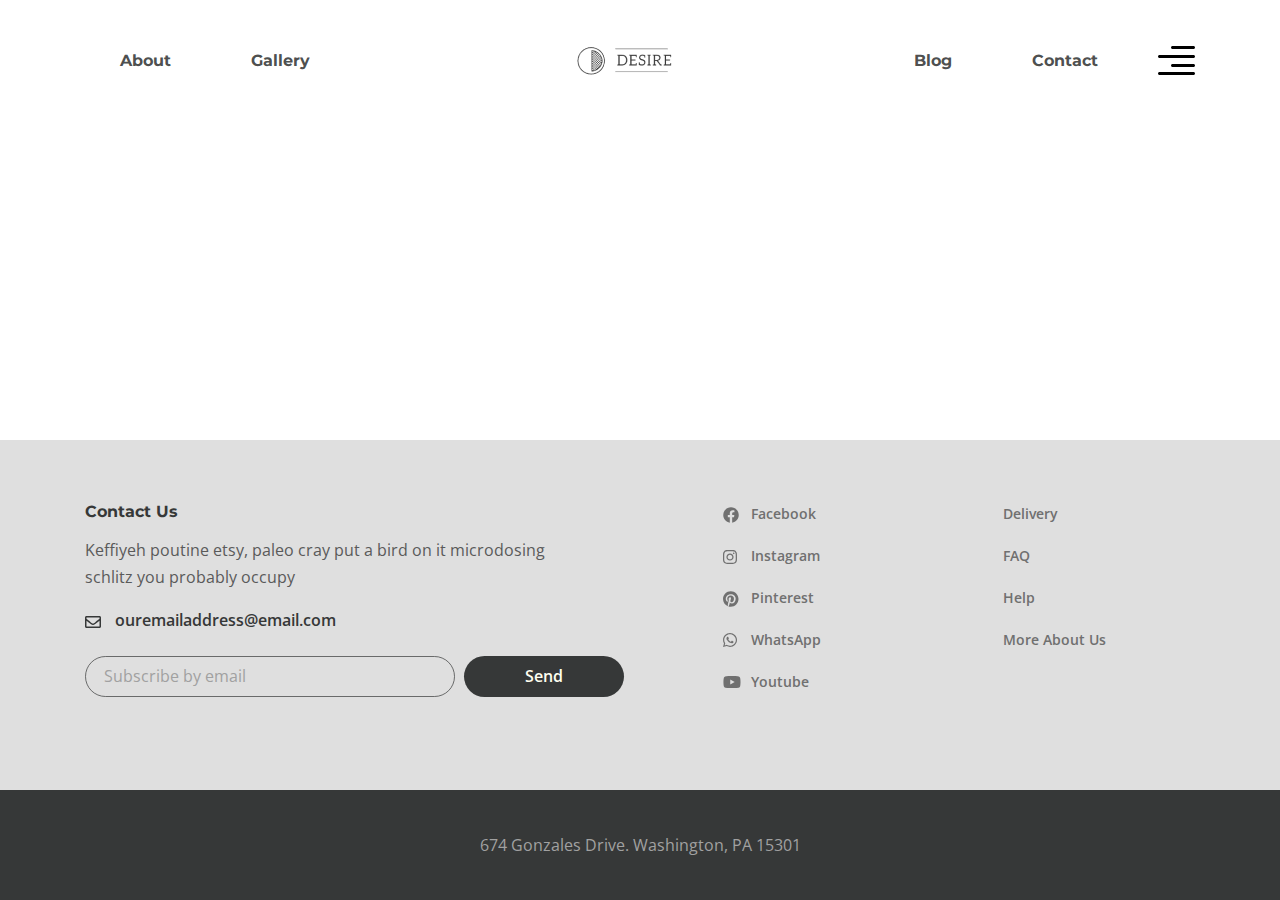
==== app/index.html @ 50b5a03a "add project, create header&footer" ====
<!DOCTYPE html>
<html lang="en">

<head>
  <meta charset="UTF-8">
  <meta name="viewport" content="width=device-width, initial-scale=1.0">
  <title>Document</title>
  <link rel="preconnect" href="https://fonts.gstatic.com">
  <link href="https://fonts.googleapis.com/css2?family=Montserrat:wght@700&family=Open+Sans:wght@400;600&display=swap" rel="stylesheet">
  <link rel="stylesheet" href="css/style.min.css">
</head>
<body>

  
  <div class="wrapper">
    <header class="header">
      <div class="container">
        <div class="header__inner">
          <nav class="menu">
            <ul class="menu__list">
              <li class="menu__list-item">
                <a class="menu__list-link" href="#">About</a>
              </li>
              <li class="menu__list-item">
                <a class="menu__list-link" href="#">Gallery</a>
              </li>
            </ul>
          </nav>
          <a class="logo" href="#">
            <img src="images/logo.png" alt="logo">
          </a>
          <nav class="menu">
            <ul class="menu__list">
              <li class="menu__list-item">
                <a class="menu__list-link" href="#">Blog</a>
              </li>
              <li class="menu__list-item">
                <a class="menu__list-link" href="#">Contact</a>
              </li>
            </ul>
          </nav>
          <button class="header__btn">
            <img src="images/icon_menu.svg" alt="icon-menu">
          </button>
        </div>
      </div>
    </header>
    <main class="main"></main>
    <footer class="footer">
        <div class="footer__content">
          <div class="container">
            <div class="footer__inner">
              <div class="footer__info">
                <h6 class="footer__info-title">Contact Us</h6>
                <p class="footer__info-text">Keffiyeh poutine etsy, paleo cray put a bird on it microdosing schlitz you probably occupy</p>
                <a href="" class="footer__info-email" href="mailto:ouremailaddress@email.com">ouremailaddress@email.com</a>
                <form action="" class="footer__form">
                  <input class="footer__form-input" type="email" placeholder="Subscribe by email">
                  <button class="footer__form-btn" type="submit">Send</button>
                </form>
              </div>
              <ul class="footer__social">
                <li class="footer__social-item">
                  <a class="footer__social-link footer__social-link--facebook" href="#">Facebook</a>
                </li>
                <li class="footer__social-item">
                  <a class="footer__social-link footer__social-link--instagram" href="#">Instagram</a>
                </li>
                <li class="footer__social-item">
                  <a class="footer__social-link footer__social-link--pinterest" href="#">Pinterest</a>
                </li>
                <li class="footer__social-item">
                  <a class="footer__social-link footer__social-link--whatsapp" href="#">WhatsApp</a>
                </li>
                <li class="footer__social-item">
                  <a class="footer__social-link footer__social-link--youtube" href="#">Youtube</a>
                </li>
              </ul>
              <nav class="footer__menu">
                <ul class="footer__menu-list">
                  <li class="footer__menu-item">
                    <a class="footer__menu-link" href="">Delivery</a>
                  </li>
                  <li class="footer__menu-item">
                    <a class="footer__menu-link" href="">FAQ</a>
                  </li>
                  <li class="footer__menu-item">
                    <a class="footer__menu-link" href="">Help</a>
                  </li>
                  <li class="footer__menu-item">
                    <a class="footer__menu-link" href="">More About Us</a>
                  </li>
                </ul>
              </nav>
            </div>
          </div>
        </div>
        <div class="footer__copyright">
          <div class="container">
            <p>674 Gonzales Drive.   Washington, PA 15301</p>
          </div>
        </div>
    </footer>
  </div>



  <script src="js/main.min.js"></script>
</body>

</html>
---- app/css/style.min.css ----
html{-webkit-box-sizing:border-box;box-sizing:border-box}*,*::after,*::before{-webkit-box-sizing:inherit;box-sizing:inherit}ul[class],ol[class]{padding:0}body,h1,h2,h3,h4,h5,h6,p,ul,ol,li,figure,figcaption,blockquote,dl,dd{margin:0;font-size:inherit}ul[class]{list-style:none}img{max-width:100%;display:block}input,button,textarea,select{font:inherit}a{text-decoration:none}.menu__list-link,.footer__info-title{font-family:'Montserrat', sans-serif;font-weight:700}html,body{height:100%}body{font-weight:400;line-height:27px;font-size:16px;font-family:'Open Sans', sans-serif;color:#5A5A5A}.wrapper{display:-webkit-box;display:-ms-flexbox;display:flex;-webkit-box-orient:vertical;-webkit-box-direction:normal;-ms-flex-direction:column;flex-direction:column;min-height:100%}.main{-webkit-box-flex:1;-ms-flex:1 0 auto;flex:1 0 auto}.footer{-webkit-box-flex:0;-ms-flex:0 0 auto;flex:0 0 auto}.container{max-width:1140px;margin:0 auto;padding:0 15px}.header__inner{display:-webkit-box;display:-ms-flexbox;display:flex;-webkit-box-pack:justify;-ms-flex-pack:justify;justify-content:space-between;-webkit-box-align:center;-ms-flex-align:center;align-items:center;height:120px}.header__btn{background-color:transparent;border:none;padding:0;cursor:pointer}.menu{padding-right:15px}.menu__list{display:-webkit-box;display:-ms-flexbox;display:flex}.menu__list-item{padding-left:35px;padding-right:45px}.menu__list-link{color:rgba(54,56,56,0.9033)}.logo{margin:0 auto}.footer__content{background:#DFDFDF;padding:60px 0 80px}.footer__inner{display:-webkit-box;display:-ms-flexbox;display:flex;-webkit-box-pack:justify;-ms-flex-pack:justify;justify-content:space-between}.footer__info-title{color:#363838;margin-bottom:14px;line-height:23px}.footer__info{width:539px}.footer__info-text{max-width:476px;padding-bottom:16px}.footer__info-email{display:inline-block;font-weight:600;font-style:14px;color:#363838;margin-bottom:22px;padding-left:30px;position:relative}.footer__info-email::before{content:'';background-image:url(../images/envelope.svg);position:absolute;left:0;top:9px;width:16px;height:12px}.footer__form{display:-webkit-box;display:-ms-flexbox;display:flex}.footer__form-input{padding:6px 10px 6px 18px;border-radius:21px;background-color:transparent;border:1px solid rgba(54,56,56,0.7);width:100%}.footer__form-input::-webkit-input-placeholder{font-family:'Open Sans', sans-serif;font-size:16px;font-weight:400;text-align:left;color:#a1a1a1}.footer__form-input::-moz-placeholder{font-family:'Open Sans', sans-serif;font-size:16px;font-weight:400;text-align:left;color:#a1a1a1}.footer__form-input:-ms-input-placeholder{font-family:'Open Sans', sans-serif;font-size:16px;font-weight:400;text-align:left;color:#a1a1a1}.footer__form-input::-ms-input-placeholder{font-family:'Open Sans', sans-serif;font-size:16px;font-weight:400;text-align:left;color:#a1a1a1}.footer__form-input::placeholder{font-family:'Open Sans', sans-serif;font-size:16px;font-weight:400;text-align:left;color:#a1a1a1}.footer__form-btn{border-radius:21px;background-color:#363838;border:none;color:#FFFFF0;min-width:160px;padding:6px 12px;font-weight:600;margin-left:9px;cursor:pointer}.footer__social{width:125px;margin-left:99px;margin-right:auto}.footer__social-link{padding-left:28px;position:relative}.footer__social-link::before{content:'';position:absolute;left:0;top:3px;width:16px;height:16px}.footer__social-link--facebook::before{background-image:url(../images/facebook.svg)}.footer__social-link--instagram::before{background-image:url(../images/instagram.svg);width:14px;height:14px;top:4px}.footer__social-link--pinterest::before{background-image:url(../images/pinterest.svg)}.footer__social-link--whatsapp::before{background-image:url(../images/whatsapp.svg);width:14px;height:14px}.footer__social-link--youtube::before{background-image:url(../images/youtube.svg);width:18px;height:12px;top:4px}.footer__social-item,.footer__menu-item{margin-bottom:15px;font-weight:600;font-size:14px;color:#707070}.footer__social-link,.footer__menu-link{color:#707070}.footer__menu{margin-right:67px;width:125px}.footer__copyright{background:#363838;color:#A1A1A1;text-align:center;padding:42px 0 41px}
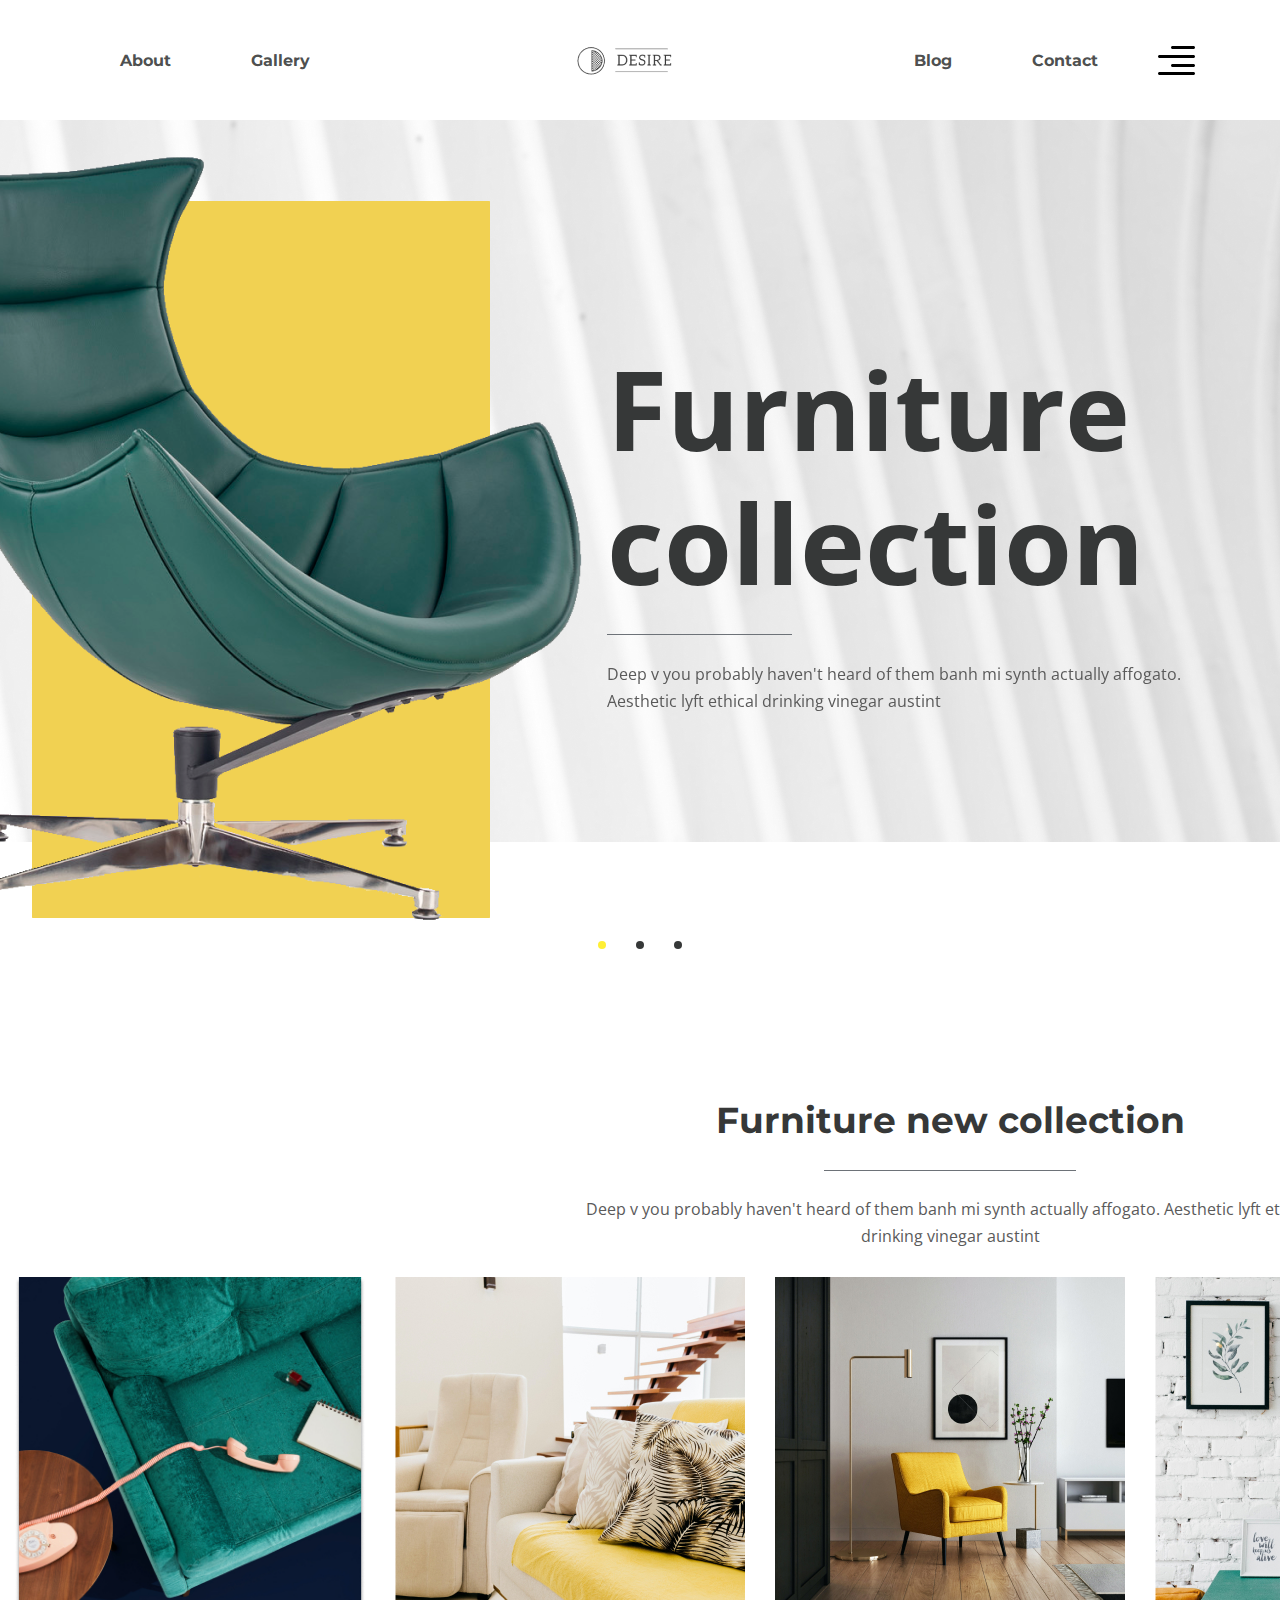
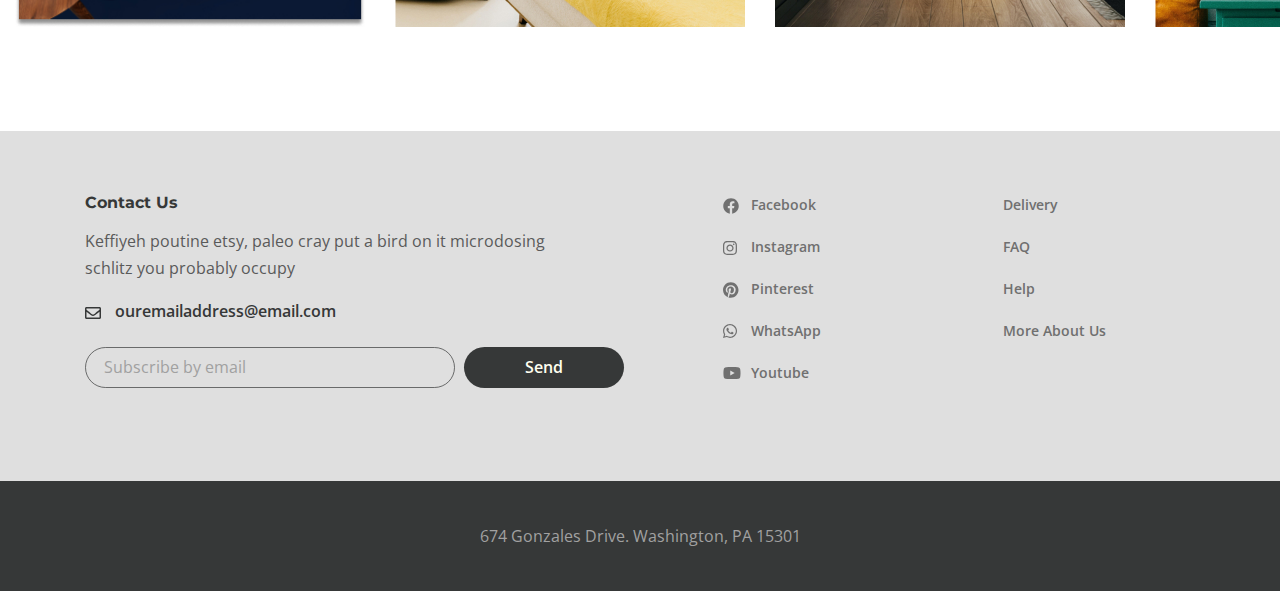
==== commit cc40fcb1: "section new-collection $ block collection done" ====
--- a/app/index.html
+++ b/app/index.html
@@ -1,79 +1,240 @@
 <!DOCTYPE html>
 <html lang="en">
-
-<head>
-  <meta charset="UTF-8">
-  <meta name="viewport" content="width=device-width, initial-scale=1.0">
-  <title>Document</title>
-  <link rel="preconnect" href="https://fonts.gstatic.com">
-  <link href="https://fonts.googleapis.com/css2?family=Montserrat:wght@700&family=Open+Sans:wght@400;600&display=swap" rel="stylesheet">
-  <link rel="stylesheet" href="css/style.min.css">
-</head>
-<body>
-
-  
-  <div class="wrapper">
-    <header class="header">
-      <div class="container">
-        <div class="header__inner">
-          <nav class="menu">
-            <ul class="menu__list">
-              <li class="menu__list-item">
-                <a class="menu__list-link" href="#">About</a>
-              </li>
-              <li class="menu__list-item">
-                <a class="menu__list-link" href="#">Gallery</a>
-              </li>
-            </ul>
-          </nav>
-          <a class="logo" href="#">
-            <img src="images/logo.png" alt="logo">
-          </a>
-          <nav class="menu">
-            <ul class="menu__list">
-              <li class="menu__list-item">
-                <a class="menu__list-link" href="#">Blog</a>
-              </li>
-              <li class="menu__list-item">
-                <a class="menu__list-link" href="#">Contact</a>
-              </li>
-            </ul>
-          </nav>
-          <button class="header__btn">
-            <img src="images/icon_menu.svg" alt="icon-menu">
-          </button>
-        </div>
-      </div>
-    </header>
-    <main class="main"></main>
-    <footer class="footer">
+  <head>
+    <meta charset="UTF-8" />
+    <meta name="viewport" content="width=device-width, initial-scale=1.0" />
+    <title>Document</title>
+    <link rel="preconnect" href="https://fonts.gstatic.com" />
+    <link
+      href="https://fonts.googleapis.com/css2?family=Montserrat:wght@700&family=Open+Sans:wght@400;600&display=swap"
+      rel="stylesheet"
+    />
+    <link rel="stylesheet" href="css/style.min.css" />
+  </head>
+  <body>
+    <div class="wrapper">
+      <header class="header">
+        <div class="container">
+          <div class="header__inner">
+            <nav class="menu">
+              <ul class="menu__list">
+                <li class="menu__list-item">
+                  <a class="menu__list-link" href="#">About</a>
+                </li>
+                <li class="menu__list-item">
+                  <a class="menu__list-link" href="#">Gallery</a>
+                </li>
+              </ul>
+            </nav>
+            <a class="logo" href="#">
+              <img src="images/logo.png" alt="logo" />
+            </a>
+            <nav class="menu">
+              <ul class="menu__list">
+                <li class="menu__list-item">
+                  <a class="menu__list-link" href="#">Blog</a>
+                </li>
+                <li class="menu__list-item">
+                  <a class="menu__list-link" href="#">Contact</a>
+                </li>
+              </ul>
+            </nav>
+            <button class="header__btn">
+              <img src="images/icon_menu.svg" alt="icon-menu" />
+            </button>
+            <div class="rightside-menu rightside-menu--close">
+              <button class="rightside-menu__close">
+                <img src="images/close.svg" alt="close" />
+              </button>
+              <div class="rightside-menu__content">
+                <a class="rightside-menu__logo" href="#">
+                  <img src="images/logo-big.png" alt="logo" />
+                </a>
+                <h4 class="rightside-menu__title">Furniture for life</h4>
+                <p class="rightside-menu__text">
+                  Sustainable hot chicken skateboard, dreamcatcher meggings
+                  actually squid. Slow-carb everyday carry +1 art party
+                  microdosing, put a bird on it brooklyn
+                </p>
+                <img
+                  class="rightside-menu__img"
+                  src="images/content/rightside-img.jpg"
+                  alt="rightside-img"
+                />
+              </div>
+            </div>
+          </div>
+        </div>
+      </header>
+
+      <main class="main">
+        <div class="top">
+          <div class="top__inner">
+            <div class="top__slider">
+              <div class="top__slider-item">
+                <img
+                  class="top__slider-img"
+                  src="images/content/slider-img.png"
+                  alt="slider-img"
+                />
+
+                <div class="top__slider-info">
+                  <h2 class="top__slider-title">Furniture collection</h2>
+                  <p class="top__slider-descr">
+                    Deep v you probably haven't heard of them banh mi synth
+                    actually affogato. Aesthetic lyft ethical drinking vinegar
+                    austint
+                  </p>
+                </div>
+              </div>
+              <div class="top__slider-item">
+                <img
+                  class="top__slider-img"
+                  src="images/content/slider-img.png"
+                  alt="slider-img"
+                />
+                <div class="top__slider-info">
+                  <h2 class="top__slider-title">Furniture collection</h2>
+                  <p class="top__slider-descr">
+                    Deep v you probably haven't heard of them banh mi synth
+                    actually affogato. Aesthetic lyft ethical drinking vinegar
+                    austint
+                  </p>
+                </div>
+              </div>
+
+              <div class="top__slider-item">
+                <img
+                  class="top__slider-img"
+                  src="images/content/slider-img.png"
+                  alt="slider-img"
+                />
+                <div class="top__slider-info">
+                  <h2 class="top__slider-title">Furniture collection</h2>
+                  <p class="top__slider-descr">
+                    Deep v you probably haven't heard of them banh mi synth
+                    actually affogato. Aesthetic lyft ethical drinking vinegar
+                    austint
+                  </p>
+                </div>
+              </div>
+            </div>
+          </div>
+        </div>
+        <section class="new-collection">
+          <div class="container-fluid">
+            <h3 class="new-collection__title">
+              Furniture new collection
+            </h3>
+            <p class="new-collection__descr">
+              Deep v you probably haven't heard of them banh mi synth actually affogato. Aesthetic lyft ethical drinking vinegar austint
+            </p>
+            <div class="collection">
+              <a class="collection__item" href="#">
+                <img class="collection__img" src="images/collection/collection-img1.jpg" alt="collection-img">
+                <div class="collection__info">
+                  <h6 class="collection__info-title">Truffaut literally trust</h6>
+                  <p class="collection__info-descr">Living room furntiture | Chair</p>
+                </div>
+              </a>
+
+              <a class="collection__item" href="#">
+                <img class="collection__img" src="images/collection/collection-img2.jpg" alt="collection-img">
+                <div class="collection__info">
+                  <h6 class="collection__info-title">Truffaut literally trust</h6>
+                  <p class="collection__info-descr">Living room furntiture | Chair</p>
+                </div>
+              </a>
+
+              <a class="collection__item" href="#">
+                <img class="collection__img" src="images/collection/collection-img3.jpg" alt="collection-img">
+                <div class="collection__info">
+                  <h6 class="collection__info-title">Truffaut literally trust</h6>
+                  <p class="collection__info-descr">Living room furntiture | Chair</p>
+                </div>
+              </a>
+
+              <a class="collection__item" href="#">
+                <img class="collection__img" src="images/collection/collection-img4.jpg" alt="collection-img">
+                <div class="collection__info">
+                  <h6 class="collection__info-title">Truffaut literally trust</h6>
+                  <p class="collection__info-descr">Living room furntiture | Chair</p>
+                </div>
+              </a>
+
+              <a class="collection__item" href="#">
+                <img class="collection__img" src="images/collection/collection-img5.jpg" alt="collection-img">
+                <div class="collection__info">
+                  <h6 class="collection__info-title">Truffaut literally trust</h6>
+                  <p class="collection__info-descr">Living room furntiture | Chair</p>
+                </div>
+              </a>
+            </div>
+          </div>
+        </section>
+
+      </main>
+
+      <footer class="footer">
         <div class="footer__content">
           <div class="container">
             <div class="footer__inner">
               <div class="footer__info">
                 <h6 class="footer__info-title">Contact Us</h6>
-                <p class="footer__info-text">Keffiyeh poutine etsy, paleo cray put a bird on it microdosing schlitz you probably occupy</p>
-                <a href="" class="footer__info-email" href="mailto:ouremailaddress@email.com">ouremailaddress@email.com</a>
+                <p class="footer__info-text">
+                  Keffiyeh poutine etsy, paleo cray put a bird on it microdosing
+                  schlitz you probably occupy
+                </p>
+                <a
+                  href=""
+                  class="footer__info-email"
+                  href="mailto:ouremailaddress@email.com"
+                  >ouremailaddress@email.com</a
+                >
                 <form action="" class="footer__form">
-                  <input class="footer__form-input" type="email" placeholder="Subscribe by email">
+                  <input
+                    class="footer__form-input"
+                    type="email"
+                    placeholder="Subscribe by email"
+                  />
                   <button class="footer__form-btn" type="submit">Send</button>
                 </form>
               </div>
               <ul class="footer__social">
                 <li class="footer__social-item">
-                  <a class="footer__social-link footer__social-link--facebook" href="#">Facebook</a>
-                </li>
-                <li class="footer__social-item">
-                  <a class="footer__social-link footer__social-link--instagram" href="#">Instagram</a>
-                </li>
-                <li class="footer__social-item">
-                  <a class="footer__social-link footer__social-link--pinterest" href="#">Pinterest</a>
-                </li>
-                <li class="footer__social-item">
-                  <a class="footer__social-link footer__social-link--whatsapp" href="#">WhatsApp</a>
-                </li>
-                <li class="footer__social-item">
-                  <a class="footer__social-link footer__social-link--youtube" href="#">Youtube</a>
+                  <a
+                    class="footer__social-link footer__social-link--facebook"
+                    href="#"
+                    >Facebook</a
+                  >
+                </li>
+                <li class="footer__social-item">
+                  <a
+                    class="footer__social-link footer__social-link--instagram"
+                    href="#"
+                    >Instagram</a
+                  >
+                </li>
+                <li class="footer__social-item">
+                  <a
+                    class="footer__social-link footer__social-link--pinterest"
+                    href="#"
+                    >Pinterest</a
+                  >
+                </li>
+                <li class="footer__social-item">
+                  <a
+                    class="footer__social-link footer__social-link--whatsapp"
+                    href="#"
+                    >WhatsApp</a
+                  >
+                </li>
+                <li class="footer__social-item">
+                  <a
+                    class="footer__social-link footer__social-link--youtube"
+                    href="#"
+                    >Youtube</a
+                  >
                 </li>
               </ul>
               <nav class="footer__menu">
@@ -97,15 +258,12 @@
         </div>
         <div class="footer__copyright">
           <div class="container">
-            <p>674 Gonzales Drive.   Washington, PA 15301</p>
-          </div>
-        </div>
-    </footer>
-  </div>
-
-
-
-  <script src="js/main.min.js"></script>
-</body>
-
-</html>+            <p>674 Gonzales Drive. Washington, PA 15301</p>
+          </div>
+        </div>
+      </footer>
+    </div>
+
+    <script src="js/main.min.js"></script>
+  </body>
+</html>
--- a/app/css/style.min.css
+++ b/app/css/style.min.css
@@ -1 +1 @@
-html{-webkit-box-sizing:border-box;box-sizing:border-box}*,*::after,*::before{-webkit-box-sizing:inherit;box-sizing:inherit}ul[class],ol[class]{padding:0}body,h1,h2,h3,h4,h5,h6,p,ul,ol,li,figure,figcaption,blockquote,dl,dd{margin:0;font-size:inherit}ul[class]{list-style:none}img{max-width:100%;display:block}input,button,textarea,select{font:inherit}a{text-decoration:none}.menu__list-link,.footer__info-title{font-family:'Montserrat', sans-serif;font-weight:700}html,body{height:100%}body{font-weight:400;line-height:27px;font-size:16px;font-family:'Open Sans', sans-serif;color:#5A5A5A}.wrapper{display:-webkit-box;display:-ms-flexbox;display:flex;-webkit-box-orient:vertical;-webkit-box-direction:normal;-ms-flex-direction:column;flex-direction:column;min-height:100%}.main{-webkit-box-flex:1;-ms-flex:1 0 auto;flex:1 0 auto}.footer{-webkit-box-flex:0;-ms-flex:0 0 auto;flex:0 0 auto}.container{max-width:1140px;margin:0 auto;padding:0 15px}.header__inner{display:-webkit-box;display:-ms-flexbox;display:flex;-webkit-box-pack:justify;-ms-flex-pack:justify;justify-content:space-between;-webkit-box-align:center;-ms-flex-align:center;align-items:center;height:120px}.header__btn{background-color:transparent;border:none;padding:0;cursor:pointer}.menu{padding-right:15px}.menu__list{display:-webkit-box;display:-ms-flexbox;display:flex}.menu__list-item{padding-left:35px;padding-right:45px}.menu__list-link{color:rgba(54,56,56,0.9033)}.logo{margin:0 auto}.footer__content{background:#DFDFDF;padding:60px 0 80px}.footer__inner{display:-webkit-box;display:-ms-flexbox;display:flex;-webkit-box-pack:justify;-ms-flex-pack:justify;justify-content:space-between}.footer__info-title{color:#363838;margin-bottom:14px;line-height:23px}.footer__info{width:539px}.footer__info-text{max-width:476px;padding-bottom:16px}.footer__info-email{display:inline-block;font-weight:600;font-style:14px;color:#363838;margin-bottom:22px;padding-left:30px;position:relative}.footer__info-email::before{content:'';background-image:url(../images/envelope.svg);position:absolute;left:0;top:9px;width:16px;height:12px}.footer__form{display:-webkit-box;display:-ms-flexbox;display:flex}.footer__form-input{padding:6px 10px 6px 18px;border-radius:21px;background-color:transparent;border:1px solid rgba(54,56,56,0.7);width:100%}.footer__form-input::-webkit-input-placeholder{font-family:'Open Sans', sans-serif;font-size:16px;font-weight:400;text-align:left;color:#a1a1a1}.footer__form-input::-moz-placeholder{font-family:'Open Sans', sans-serif;font-size:16px;font-weight:400;text-align:left;color:#a1a1a1}.footer__form-input:-ms-input-placeholder{font-family:'Open Sans', sans-serif;font-size:16px;font-weight:400;text-align:left;color:#a1a1a1}.footer__form-input::-ms-input-placeholder{font-family:'Open Sans', sans-serif;font-size:16px;font-weight:400;text-align:left;color:#a1a1a1}.footer__form-input::placeholder{font-family:'Open Sans', sans-serif;font-size:16px;font-weight:400;text-align:left;color:#a1a1a1}.footer__form-btn{border-radius:21px;background-color:#363838;border:none;color:#FFFFF0;min-width:160px;padding:6px 12px;font-weight:600;margin-left:9px;cursor:pointer}.footer__social{width:125px;margin-left:99px;margin-right:auto}.footer__social-link{padding-left:28px;position:relative}.footer__social-link::before{content:'';position:absolute;left:0;top:3px;width:16px;height:16px}.footer__social-link--facebook::before{background-image:url(../images/facebook.svg)}.footer__social-link--instagram::before{background-image:url(../images/instagram.svg);width:14px;height:14px;top:4px}.footer__social-link--pinterest::before{background-image:url(../images/pinterest.svg)}.footer__social-link--whatsapp::before{background-image:url(../images/whatsapp.svg);width:14px;height:14px}.footer__social-link--youtube::before{background-image:url(../images/youtube.svg);width:18px;height:12px;top:4px}.footer__social-item,.footer__menu-item{margin-bottom:15px;font-weight:600;font-size:14px;color:#707070}.footer__social-link,.footer__menu-link{color:#707070}.footer__menu{margin-right:67px;width:125px}.footer__copyright{background:#363838;color:#A1A1A1;text-align:center;padding:42px 0 41px}
+html{-webkit-box-sizing:border-box;box-sizing:border-box}*,*::after,*::before{-webkit-box-sizing:inherit;box-sizing:inherit}ul[class],ol[class]{padding:0}body,h1,h2,h3,h4,h5,h6,p,ul,ol,li,figure,figcaption,blockquote,dl,dd{margin:0;font-size:inherit}ul[class]{list-style:none}img{max-width:100%;display:block}input,button,textarea,select{font:inherit}a{text-decoration:none}.menu__list-link,.footer__info-title,.rightside-menu__title,.new-collection__title,.collection__info-title{font-family:'Montserrat', sans-serif;font-weight:700}html,body{height:100%}body{font-weight:400;line-height:27px;font-size:16px;font-family:'Open Sans', sans-serif;color:#5A5A5A;min-width:320px;overflow-x:hidden}.wrapper{display:-webkit-box;display:-ms-flexbox;display:flex;-webkit-box-orient:vertical;-webkit-box-direction:normal;-ms-flex-direction:column;flex-direction:column;min-height:100%;position:relative}.main{-webkit-box-flex:1;-ms-flex:1 0 auto;flex:1 0 auto}.footer{-webkit-box-flex:0;-ms-flex:0 0 auto;flex:0 0 auto}.container{max-width:1140px;margin:0 auto;padding:0 15px}.container-fluid{width:1900px;margin:0 auto;padding:0 15px}.slick-dots{display:-webkit-box;display:-ms-flexbox;display:flex;-webkit-box-pack:center;-ms-flex-pack:center;justify-content:center;-webkit-box-align:center;-ms-flex-align:center;align-items:center}.slick-dots button{background-color:#363838;border:none;width:8px;height:8px;padding:0;border-radius:50%;font-size:0}.slick-dots li{padding:0 15px}.slick-dots li.slick-active button{background-color:#FFEF35;outline:none}.header__inner{display:-webkit-box;display:-ms-flexbox;display:flex;-webkit-box-pack:justify;-ms-flex-pack:justify;justify-content:space-between;-webkit-box-align:center;-ms-flex-align:center;align-items:center;height:120px}.header__btn{background-color:transparent;border:none;padding:0;cursor:pointer}.menu{padding-right:15px}.menu__list{display:-webkit-box;display:-ms-flexbox;display:flex}.menu__list-item{padding-left:35px;padding-right:45px}.menu__list-link{color:rgba(54,56,56,0.9033)}.logo{margin:0 auto}.footer__content{background:#DFDFDF;padding:60px 0 80px}.footer__inner{display:-webkit-box;display:-ms-flexbox;display:flex;-webkit-box-pack:justify;-ms-flex-pack:justify;justify-content:space-between}.footer__info-title{color:#363838;margin-bottom:14px;line-height:23px}.footer__info{width:539px}.footer__info-text{max-width:476px;padding-bottom:16px}.footer__info-email{display:inline-block;font-weight:600;font-style:14px;color:#363838;margin-bottom:22px;padding-left:30px;position:relative}.footer__info-email::before{content:'';background-image:url(../images/envelope.svg);position:absolute;left:0;top:9px;width:16px;height:12px}.footer__form{display:-webkit-box;display:-ms-flexbox;display:flex}.footer__form-input{padding:6px 10px 6px 18px;border-radius:21px;background-color:transparent;border:1px solid rgba(54,56,56,0.7);width:100%}.footer__form-input::-webkit-input-placeholder{font-family:'Open Sans', sans-serif;font-size:16px;font-weight:400;text-align:left;color:#a1a1a1}.footer__form-input::-moz-placeholder{font-family:'Open Sans', sans-serif;font-size:16px;font-weight:400;text-align:left;color:#a1a1a1}.footer__form-input:-ms-input-placeholder{font-family:'Open Sans', sans-serif;font-size:16px;font-weight:400;text-align:left;color:#a1a1a1}.footer__form-input::-ms-input-placeholder{font-family:'Open Sans', sans-serif;font-size:16px;font-weight:400;text-align:left;color:#a1a1a1}.footer__form-input::placeholder{font-family:'Open Sans', sans-serif;font-size:16px;font-weight:400;text-align:left;color:#a1a1a1}.footer__form-btn{border-radius:21px;background-color:#363838;border:none;color:#FFFFF0;min-width:160px;padding:6px 12px;font-weight:600;margin-left:9px;cursor:pointer}.footer__social{width:125px;margin-left:99px;margin-right:auto}.footer__social-link{padding-left:28px;position:relative}.footer__social-link::before{content:'';position:absolute;left:0;top:3px;width:16px;height:16px}.footer__social-link--facebook::before{background-image:url(../images/facebook.svg)}.footer__social-link--instagram::before{background-image:url(../images/instagram.svg);width:14px;height:14px;top:4px}.footer__social-link--pinterest::before{background-image:url(../images/pinterest.svg)}.footer__social-link--whatsapp::before{background-image:url(../images/whatsapp.svg);width:14px;height:14px}.footer__social-link--youtube::before{background-image:url(../images/youtube.svg);width:18px;height:12px;top:4px}.footer__social-item,.footer__menu-item{margin-bottom:15px;font-weight:600;font-size:14px;color:#707070}.footer__social-link,.footer__menu-link{color:#707070}.footer__menu{margin-right:67px;width:125px}.footer__copyright{background:#363838;color:#A1A1A1;text-align:center;padding:42px 0 41px}.rightside-menu{position:absolute;right:0;top:0;bottom:0;max-width:694px;width:100%;background-color:#fff;padding-top:47px;-webkit-box-shadow:-2px 3px 17px 0px #000;box-shadow:-2px 3px 17px 0px #000;-webkit-transition:all .5s;-o-transition:all .5s;transition:all .5s;z-index:1}.rightside-menu.rightside-menu--close{-webkit-transform:translateX(500%);-ms-transform:translateX(500%);transform:translateX(500%)}.rightside-menu__close{background-color:transparent;border:none;padding:0;cursor:pointer;margin-left:41px;margin-bottom:30px}.rightside-menu__content{text-align:center;max-width:483px;margin:0 auto}.rightside-menu__logo{display:inline-block;margin-bottom:40px}.rightside-menu__title{color:#363838;font-size:36px;line-height:57px;position:relative;margin-bottom:17px;padding-bottom:17px}.rightside-menu__title::after{content:'';position:absolute;bottom:0;left:0;right:0;max-width:252px;margin:0 auto;height:1px;background-color:#6D7278}.rightside-menu__text{margin-bottom:75px}.rightside-menu__img{max-width:483px}.top__inner{padding-bottom:87px;position:relative}.top__inner::after{content:'';position:absolute;top:0;background:url(../images/slider-bg.jpg) center center/cover no-repeat;z-index:-1;width:100%;height:722px}.top__slider-item{display:-webkit-box !important;display:-ms-flexbox !important;display:flex !important;-webkit-box-pack:center;-ms-flex-pack:center;justify-content:center;-webkit-box-align:center;-ms-flex-align:center;align-items:center}.top__slider-img{margin-left:-12%;height:815px;max-width:703px;-o-object-fit:cover;object-fit:cover}.top__slider-info{max-width:635px;margin-left:19px}.top__slider-title{position:relative;font-weight:700;font-size:110px;line-height:134px;color:#363838;padding-bottom:26px;margin-bottom:26px}.top__slider-title::after{content:'';position:absolute;bottom:0;left:0;background:#6D7278;width:185px;height:1px}.top__slider-descr{max-width:586px}.slick-slider{position:relative;display:block;-webkit-box-sizing:border-box;box-sizing:border-box;-webkit-touch-callout:none;-webkit-user-select:none;-moz-user-select:none;-ms-user-select:none;user-select:none;-ms-touch-action:pan-y;touch-action:pan-y;-webkit-tap-highlight-color:transparent}.slick-list{position:relative;overflow:hidden;display:block;margin:0;padding:0}.slick-list:focus{outline:none}.slick-list.dragging{cursor:pointer;cursor:hand}.slick-slider .slick-track,.slick-slider .slick-list{-webkit-transform:translate3d(0, 0, 0);-ms-transform:translate3d(0, 0, 0);transform:translate3d(0, 0, 0)}.slick-track{position:relative;left:0;top:0;display:block;margin-left:auto;margin-right:auto}.slick-track:before,.slick-track:after{content:"";display:table}.slick-track:after{clear:both}.slick-loading .slick-track{visibility:hidden}.slick-slide{float:left;height:100%;min-height:1px;display:none}[dir="rtl"] .slick-slide{float:right}.slick-slide img{display:block}.slick-slide.slick-loading img{display:none}.slick-slide.dragging img{pointer-events:none}.slick-initialized .slick-slide{display:block}.slick-loading .slick-slide{visibility:hidden}.slick-vertical .slick-slide{display:block;height:auto;border:1px solid transparent}.slick-arrow.slick-hidden{display:none}.new-collection{padding:46px 0 104px 0;text-align:center}.new-collection__title{color:#363838;font-size:36px;line-height:51px;margin-bottom:25px;padding-bottom:25px;position:relative}.new-collection__title::after{content:'';position:absolute;bottom:0;left:0;right:0;margin:0 auto;height:1px;width:252px;background:#6D7278}.new-collection__descr{max-width:730px;margin:0 auto 27px}.collection{display:-ms-grid;display:grid;-ms-grid-columns:(1fr)[5];grid-template-columns:repeat(5, 1fr);grid-gap:30px}.collection__item{position:relative}.collection__item:hover .collection__info{opacity:1}.collection__img{min-height:350px;-o-object-fit:cover;object-fit:cover}.collection__info{position:absolute;top:0;left:0;right:0;bottom:0;background-color:rgba(255,255,255,0.6);padding:10px;display:-webkit-box;display:-ms-flexbox;display:flex;-webkit-box-orient:vertical;-webkit-box-direction:normal;-ms-flex-direction:column;flex-direction:column;-webkit-box-pack:center;-ms-flex-pack:center;justify-content:center;-webkit-box-align:center;-ms-flex-align:center;align-items:center;opacity:0;-webkit-transition:all .7s;-o-transition:all .7s;transition:all .7s}.collection__info-title{color:#363838;font-size:20px;line-height:24px;position:relative;margin-bottom:19px;padding-bottom:19px}.collection__info-title::after{content:'';position:absolute;max-width:200px;height:1px;background-color:#6D7278;left:0;right:0;bottom:0;margin:0 auto}.collection__info-descr{color:#707070;font-weight:600px;font-size:14px}
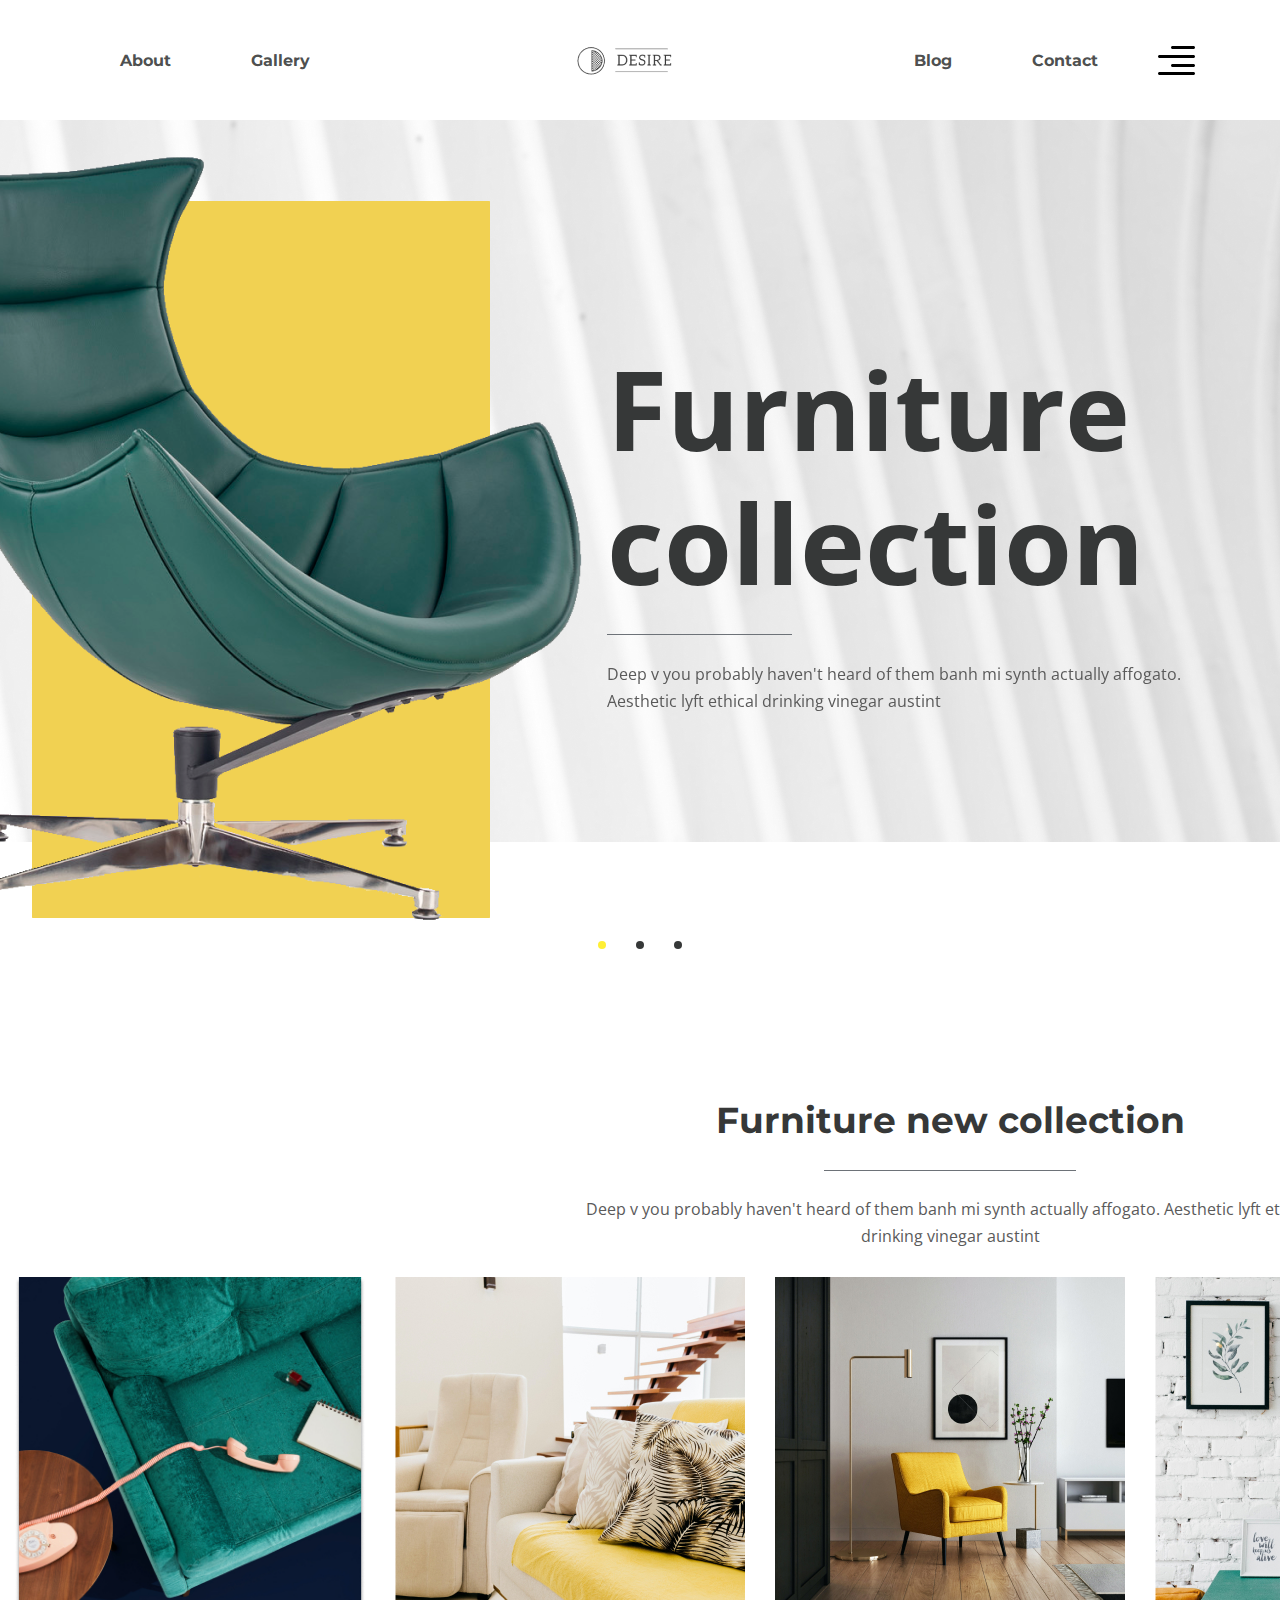
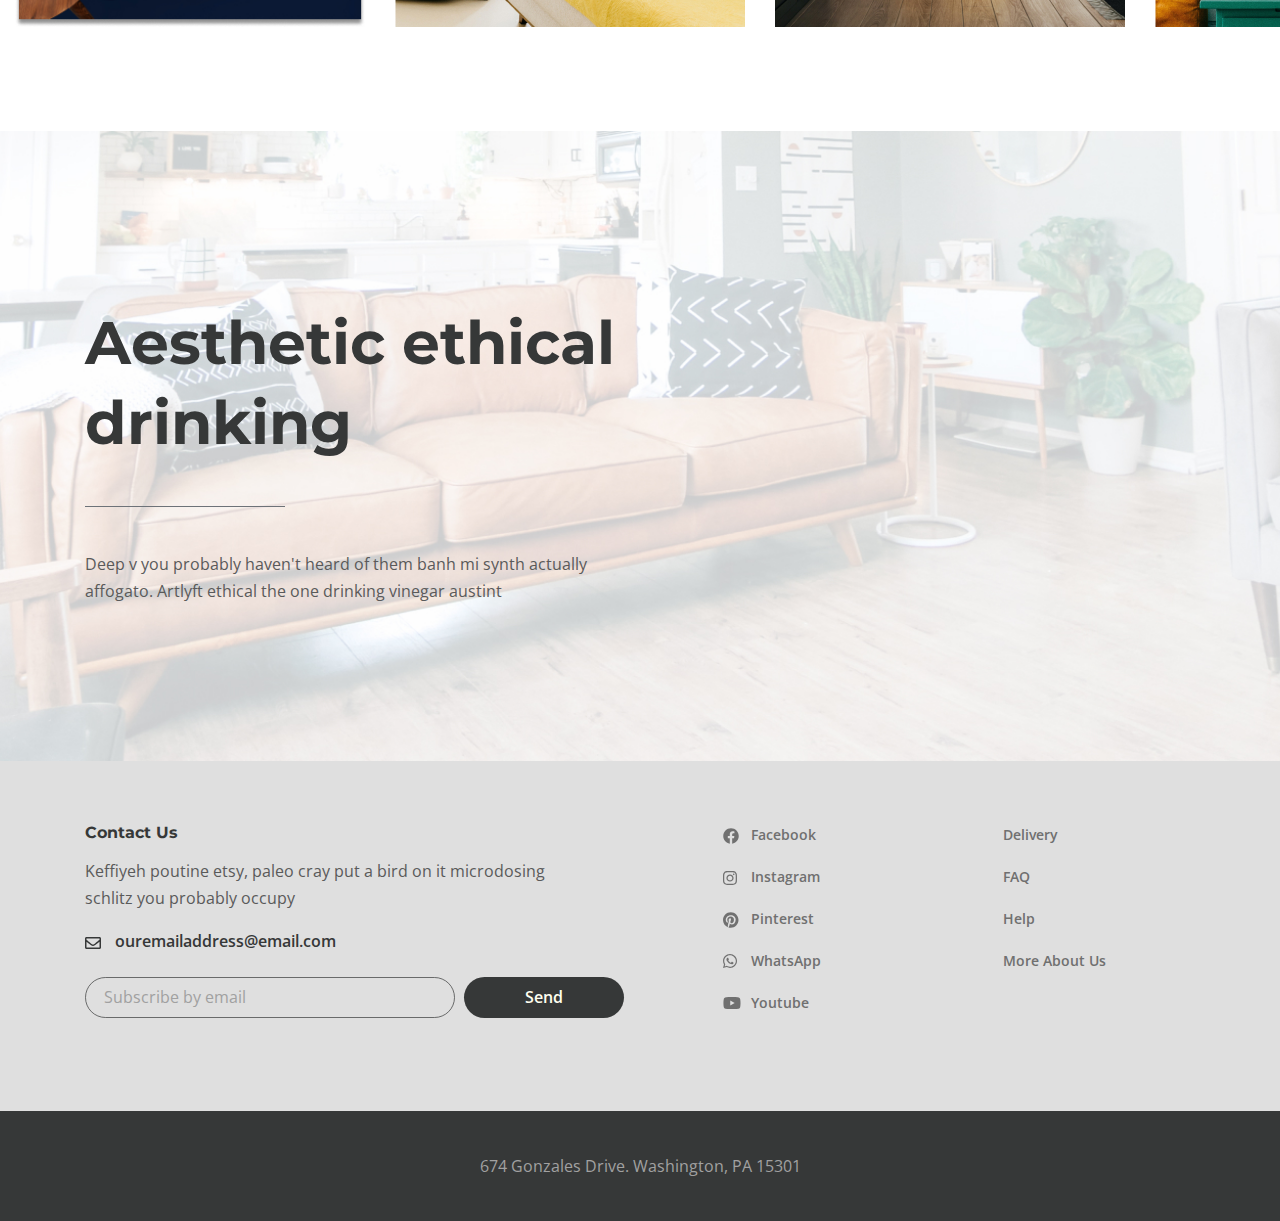
==== commit a61b2555: "section decor done" ====
--- a/app/index.html
+++ b/app/index.html
@@ -123,52 +123,95 @@
         </div>
         <section class="new-collection">
           <div class="container-fluid">
-            <h3 class="new-collection__title">
-              Furniture new collection
-            </h3>
+            <h3 class="new-collection__title">Furniture new collection</h3>
             <p class="new-collection__descr">
-              Deep v you probably haven't heard of them banh mi synth actually affogato. Aesthetic lyft ethical drinking vinegar austint
+              Deep v you probably haven't heard of them banh mi synth actually
+              affogato. Aesthetic lyft ethical drinking vinegar austint
             </p>
             <div class="collection">
               <a class="collection__item" href="#">
-                <img class="collection__img" src="images/collection/collection-img1.jpg" alt="collection-img">
-                <div class="collection__info">
-                  <h6 class="collection__info-title">Truffaut literally trust</h6>
-                  <p class="collection__info-descr">Living room furntiture | Chair</p>
-                </div>
-              </a>
-
-              <a class="collection__item" href="#">
-                <img class="collection__img" src="images/collection/collection-img2.jpg" alt="collection-img">
-                <div class="collection__info">
-                  <h6 class="collection__info-title">Truffaut literally trust</h6>
-                  <p class="collection__info-descr">Living room furntiture | Chair</p>
-                </div>
-              </a>
-
-              <a class="collection__item" href="#">
-                <img class="collection__img" src="images/collection/collection-img3.jpg" alt="collection-img">
-                <div class="collection__info">
-                  <h6 class="collection__info-title">Truffaut literally trust</h6>
-                  <p class="collection__info-descr">Living room furntiture | Chair</p>
-                </div>
-              </a>
-
-              <a class="collection__item" href="#">
-                <img class="collection__img" src="images/collection/collection-img4.jpg" alt="collection-img">
-                <div class="collection__info">
-                  <h6 class="collection__info-title">Truffaut literally trust</h6>
-                  <p class="collection__info-descr">Living room furntiture | Chair</p>
-                </div>
-              </a>
-
-              <a class="collection__item" href="#">
-                <img class="collection__img" src="images/collection/collection-img5.jpg" alt="collection-img">
-                <div class="collection__info">
-                  <h6 class="collection__info-title">Truffaut literally trust</h6>
-                  <p class="collection__info-descr">Living room furntiture | Chair</p>
-                </div>
-              </a>
+                <img
+                  class="collection__img"
+                  src="images/collection/collection-img1.jpg"
+                  alt="collection-img"
+                />
+                <div class="collection__info">
+                  <h6 class="collection__info-title">
+                    Truffaut literally trust
+                  </h6>
+                  <p class="collection__info-descr">
+                    Living room furntiture | Chair
+                  </p>
+                </div>
+              </a>
+              <a class="collection__item" href="#">
+                <img
+                  class="collection__img"
+                  src="images/collection/collection-img2.jpg"
+                  alt="collection-img"
+                />
+                <div class="collection__info">
+                  <h6 class="collection__info-title">
+                    Truffaut literally trust
+                  </h6>
+                  <p class="collection__info-descr">
+                    Living room furntiture | Chair
+                  </p>
+                </div>
+              </a>
+              <a class="collection__item" href="#">
+                <img
+                  class="collection__img"
+                  src="images/collection/collection-img3.jpg"
+                  alt="collection-img"
+                />
+                <div class="collection__info">
+                  <h6 class="collection__info-title">
+                    Truffaut literally trust
+                  </h6>
+                  <p class="collection__info-descr">
+                    Living room furntiture | Chair
+                  </p>
+                </div>
+              </a>
+              <a class="collection__item" href="#">
+                <img
+                  class="collection__img"
+                  src="images/collection/collection-img4.jpg"
+                  alt="collection-img"
+                />
+                <div class="collection__info">
+                  <h6 class="collection__info-title">
+                    Truffaut literally trust
+                  </h6>
+                  <p class="collection__info-descr">
+                    Living room furntiture | Chair
+                  </p>
+                </div>
+              </a>
+              <a class="collection__item" href="#">
+                <img
+                  class="collection__img"
+                  src="images/collection/collection-img5.jpg"
+                  alt="collection-img"
+                />
+                <div class="collection__info">
+                  <h6 class="collection__info-title">
+                    Truffaut literally trust
+                  </h6>
+                  <p class="collection__info-descr">
+                    Living room furntiture | Chair
+                  </p>
+                </div>
+              </a>
+            </div>
+          </div>
+        </section>
+        <section class="decor">
+          <div class="container">
+            <div class="decor__content">
+              <h2 class="decor__title">Aesthetic ethical drinking</h2>
+              <p class="decor__descr">Deep v you probably haven't heard of them banh mi synth actually affogato. Artlyft ethical the one drinking vinegar austint</p>
             </div>
           </div>
         </section>
--- a/app/css/style.min.css
+++ b/app/css/style.min.css
@@ -1 +1 @@
-html{-webkit-box-sizing:border-box;box-sizing:border-box}*,*::after,*::before{-webkit-box-sizing:inherit;box-sizing:inherit}ul[class],ol[class]{padding:0}body,h1,h2,h3,h4,h5,h6,p,ul,ol,li,figure,figcaption,blockquote,dl,dd{margin:0;font-size:inherit}ul[class]{list-style:none}img{max-width:100%;display:block}input,button,textarea,select{font:inherit}a{text-decoration:none}.menu__list-link,.footer__info-title,.rightside-menu__title,.new-collection__title,.collection__info-title{font-family:'Montserrat', sans-serif;font-weight:700}html,body{height:100%}body{font-weight:400;line-height:27px;font-size:16px;font-family:'Open Sans', sans-serif;color:#5A5A5A;min-width:320px;overflow-x:hidden}.wrapper{display:-webkit-box;display:-ms-flexbox;display:flex;-webkit-box-orient:vertical;-webkit-box-direction:normal;-ms-flex-direction:column;flex-direction:column;min-height:100%;position:relative}.main{-webkit-box-flex:1;-ms-flex:1 0 auto;flex:1 0 auto}.footer{-webkit-box-flex:0;-ms-flex:0 0 auto;flex:0 0 auto}.container{max-width:1140px;margin:0 auto;padding:0 15px}.container-fluid{width:1900px;margin:0 auto;padding:0 15px}.slick-dots{display:-webkit-box;display:-ms-flexbox;display:flex;-webkit-box-pack:center;-ms-flex-pack:center;justify-content:center;-webkit-box-align:center;-ms-flex-align:center;align-items:center}.slick-dots button{background-color:#363838;border:none;width:8px;height:8px;padding:0;border-radius:50%;font-size:0}.slick-dots li{padding:0 15px}.slick-dots li.slick-active button{background-color:#FFEF35;outline:none}.header__inner{display:-webkit-box;display:-ms-flexbox;display:flex;-webkit-box-pack:justify;-ms-flex-pack:justify;justify-content:space-between;-webkit-box-align:center;-ms-flex-align:center;align-items:center;height:120px}.header__btn{background-color:transparent;border:none;padding:0;cursor:pointer}.menu{padding-right:15px}.menu__list{display:-webkit-box;display:-ms-flexbox;display:flex}.menu__list-item{padding-left:35px;padding-right:45px}.menu__list-link{color:rgba(54,56,56,0.9033)}.logo{margin:0 auto}.footer__content{background:#DFDFDF;padding:60px 0 80px}.footer__inner{display:-webkit-box;display:-ms-flexbox;display:flex;-webkit-box-pack:justify;-ms-flex-pack:justify;justify-content:space-between}.footer__info-title{color:#363838;margin-bottom:14px;line-height:23px}.footer__info{width:539px}.footer__info-text{max-width:476px;padding-bottom:16px}.footer__info-email{display:inline-block;font-weight:600;font-style:14px;color:#363838;margin-bottom:22px;padding-left:30px;position:relative}.footer__info-email::before{content:'';background-image:url(../images/envelope.svg);position:absolute;left:0;top:9px;width:16px;height:12px}.footer__form{display:-webkit-box;display:-ms-flexbox;display:flex}.footer__form-input{padding:6px 10px 6px 18px;border-radius:21px;background-color:transparent;border:1px solid rgba(54,56,56,0.7);width:100%}.footer__form-input::-webkit-input-placeholder{font-family:'Open Sans', sans-serif;font-size:16px;font-weight:400;text-align:left;color:#a1a1a1}.footer__form-input::-moz-placeholder{font-family:'Open Sans', sans-serif;font-size:16px;font-weight:400;text-align:left;color:#a1a1a1}.footer__form-input:-ms-input-placeholder{font-family:'Open Sans', sans-serif;font-size:16px;font-weight:400;text-align:left;color:#a1a1a1}.footer__form-input::-ms-input-placeholder{font-family:'Open Sans', sans-serif;font-size:16px;font-weight:400;text-align:left;color:#a1a1a1}.footer__form-input::placeholder{font-family:'Open Sans', sans-serif;font-size:16px;font-weight:400;text-align:left;color:#a1a1a1}.footer__form-btn{border-radius:21px;background-color:#363838;border:none;color:#FFFFF0;min-width:160px;padding:6px 12px;font-weight:600;margin-left:9px;cursor:pointer}.footer__social{width:125px;margin-left:99px;margin-right:auto}.footer__social-link{padding-left:28px;position:relative}.footer__social-link::before{content:'';position:absolute;left:0;top:3px;width:16px;height:16px}.footer__social-link--facebook::before{background-image:url(../images/facebook.svg)}.footer__social-link--instagram::before{background-image:url(../images/instagram.svg);width:14px;height:14px;top:4px}.footer__social-link--pinterest::before{background-image:url(../images/pinterest.svg)}.footer__social-link--whatsapp::before{background-image:url(../images/whatsapp.svg);width:14px;height:14px}.footer__social-link--youtube::before{background-image:url(../images/youtube.svg);width:18px;height:12px;top:4px}.footer__social-item,.footer__menu-item{margin-bottom:15px;font-weight:600;font-size:14px;color:#707070}.footer__social-link,.footer__menu-link{color:#707070}.footer__menu{margin-right:67px;width:125px}.footer__copyright{background:#363838;color:#A1A1A1;text-align:center;padding:42px 0 41px}.rightside-menu{position:absolute;right:0;top:0;bottom:0;max-width:694px;width:100%;background-color:#fff;padding-top:47px;-webkit-box-shadow:-2px 3px 17px 0px #000;box-shadow:-2px 3px 17px 0px #000;-webkit-transition:all .5s;-o-transition:all .5s;transition:all .5s;z-index:1}.rightside-menu.rightside-menu--close{-webkit-transform:translateX(500%);-ms-transform:translateX(500%);transform:translateX(500%)}.rightside-menu__close{background-color:transparent;border:none;padding:0;cursor:pointer;margin-left:41px;margin-bottom:30px}.rightside-menu__content{text-align:center;max-width:483px;margin:0 auto}.rightside-menu__logo{display:inline-block;margin-bottom:40px}.rightside-menu__title{color:#363838;font-size:36px;line-height:57px;position:relative;margin-bottom:17px;padding-bottom:17px}.rightside-menu__title::after{content:'';position:absolute;bottom:0;left:0;right:0;max-width:252px;margin:0 auto;height:1px;background-color:#6D7278}.rightside-menu__text{margin-bottom:75px}.rightside-menu__img{max-width:483px}.top__inner{padding-bottom:87px;position:relative}.top__inner::after{content:'';position:absolute;top:0;background:url(../images/slider-bg.jpg) center center/cover no-repeat;z-index:-1;width:100%;height:722px}.top__slider-item{display:-webkit-box !important;display:-ms-flexbox !important;display:flex !important;-webkit-box-pack:center;-ms-flex-pack:center;justify-content:center;-webkit-box-align:center;-ms-flex-align:center;align-items:center}.top__slider-img{margin-left:-12%;height:815px;max-width:703px;-o-object-fit:cover;object-fit:cover}.top__slider-info{max-width:635px;margin-left:19px}.top__slider-title{position:relative;font-weight:700;font-size:110px;line-height:134px;color:#363838;padding-bottom:26px;margin-bottom:26px}.top__slider-title::after{content:'';position:absolute;bottom:0;left:0;background:#6D7278;width:185px;height:1px}.top__slider-descr{max-width:586px}.slick-slider{position:relative;display:block;-webkit-box-sizing:border-box;box-sizing:border-box;-webkit-touch-callout:none;-webkit-user-select:none;-moz-user-select:none;-ms-user-select:none;user-select:none;-ms-touch-action:pan-y;touch-action:pan-y;-webkit-tap-highlight-color:transparent}.slick-list{position:relative;overflow:hidden;display:block;margin:0;padding:0}.slick-list:focus{outline:none}.slick-list.dragging{cursor:pointer;cursor:hand}.slick-slider .slick-track,.slick-slider .slick-list{-webkit-transform:translate3d(0, 0, 0);-ms-transform:translate3d(0, 0, 0);transform:translate3d(0, 0, 0)}.slick-track{position:relative;left:0;top:0;display:block;margin-left:auto;margin-right:auto}.slick-track:before,.slick-track:after{content:"";display:table}.slick-track:after{clear:both}.slick-loading .slick-track{visibility:hidden}.slick-slide{float:left;height:100%;min-height:1px;display:none}[dir="rtl"] .slick-slide{float:right}.slick-slide img{display:block}.slick-slide.slick-loading img{display:none}.slick-slide.dragging img{pointer-events:none}.slick-initialized .slick-slide{display:block}.slick-loading .slick-slide{visibility:hidden}.slick-vertical .slick-slide{display:block;height:auto;border:1px solid transparent}.slick-arrow.slick-hidden{display:none}.new-collection{padding:46px 0 104px 0;text-align:center}.new-collection__title{color:#363838;font-size:36px;line-height:51px;margin-bottom:25px;padding-bottom:25px;position:relative}.new-collection__title::after{content:'';position:absolute;bottom:0;left:0;right:0;margin:0 auto;height:1px;width:252px;background:#6D7278}.new-collection__descr{max-width:730px;margin:0 auto 27px}.collection{display:-ms-grid;display:grid;-ms-grid-columns:(1fr)[5];grid-template-columns:repeat(5, 1fr);grid-gap:30px}.collection__item{position:relative}.collection__item:hover .collection__info{opacity:1}.collection__img{min-height:350px;-o-object-fit:cover;object-fit:cover}.collection__info{position:absolute;top:0;left:0;right:0;bottom:0;background-color:rgba(255,255,255,0.6);padding:10px;display:-webkit-box;display:-ms-flexbox;display:flex;-webkit-box-orient:vertical;-webkit-box-direction:normal;-ms-flex-direction:column;flex-direction:column;-webkit-box-pack:center;-ms-flex-pack:center;justify-content:center;-webkit-box-align:center;-ms-flex-align:center;align-items:center;opacity:0;-webkit-transition:all .7s;-o-transition:all .7s;transition:all .7s}.collection__info-title{color:#363838;font-size:20px;line-height:24px;position:relative;margin-bottom:19px;padding-bottom:19px}.collection__info-title::after{content:'';position:absolute;max-width:200px;height:1px;background-color:#6D7278;left:0;right:0;bottom:0;margin:0 auto}.collection__info-descr{color:#707070;font-weight:600px;font-size:14px}
+html{-webkit-box-sizing:border-box;box-sizing:border-box}*,*::after,*::before{-webkit-box-sizing:inherit;box-sizing:inherit}ul[class],ol[class]{padding:0}body,h1,h2,h3,h4,h5,h6,p,ul,ol,li,figure,figcaption,blockquote,dl,dd{margin:0;font-size:inherit}ul[class]{list-style:none}img{max-width:100%;display:block}input,button,textarea,select{font:inherit}a{text-decoration:none}.menu__list-link,.footer__info-title,.rightside-menu__title,.new-collection__title,.collection__info-title,.decor__title{font-family:'Montserrat', sans-serif;font-weight:700}html,body{height:100%}body{font-weight:400;line-height:27px;font-size:16px;font-family:'Open Sans', sans-serif;color:#5A5A5A;min-width:320px;overflow-x:hidden}.wrapper{display:-webkit-box;display:-ms-flexbox;display:flex;-webkit-box-orient:vertical;-webkit-box-direction:normal;-ms-flex-direction:column;flex-direction:column;min-height:100%;position:relative}.main{-webkit-box-flex:1;-ms-flex:1 0 auto;flex:1 0 auto}.footer{-webkit-box-flex:0;-ms-flex:0 0 auto;flex:0 0 auto}.container{max-width:1140px;margin:0 auto;padding:0 15px}.container-fluid{width:1900px;margin:0 auto;padding:0 15px}.slick-dots{display:-webkit-box;display:-ms-flexbox;display:flex;-webkit-box-pack:center;-ms-flex-pack:center;justify-content:center;-webkit-box-align:center;-ms-flex-align:center;align-items:center}.slick-dots button{background-color:#363838;border:none;width:8px;height:8px;padding:0;border-radius:50%;font-size:0}.slick-dots li{padding:0 15px}.slick-dots li.slick-active button{background-color:#FFEF35;outline:none}.header__inner{display:-webkit-box;display:-ms-flexbox;display:flex;-webkit-box-pack:justify;-ms-flex-pack:justify;justify-content:space-between;-webkit-box-align:center;-ms-flex-align:center;align-items:center;height:120px}.header__btn{background-color:transparent;border:none;padding:0;cursor:pointer}.menu{padding-right:15px}.menu__list{display:-webkit-box;display:-ms-flexbox;display:flex}.menu__list-item{padding-left:35px;padding-right:45px}.menu__list-link{color:rgba(54,56,56,0.9033)}.logo{margin:0 auto}.footer__content{background:#DFDFDF;padding:60px 0 80px}.footer__inner{display:-webkit-box;display:-ms-flexbox;display:flex;-webkit-box-pack:justify;-ms-flex-pack:justify;justify-content:space-between}.footer__info-title{color:#363838;margin-bottom:14px;line-height:23px}.footer__info{width:539px}.footer__info-text{max-width:476px;padding-bottom:16px}.footer__info-email{display:inline-block;font-weight:600;font-style:14px;color:#363838;margin-bottom:22px;padding-left:30px;position:relative}.footer__info-email::before{content:'';background-image:url(../images/envelope.svg);position:absolute;left:0;top:9px;width:16px;height:12px}.footer__form{display:-webkit-box;display:-ms-flexbox;display:flex}.footer__form-input{padding:6px 10px 6px 18px;border-radius:21px;background-color:transparent;border:1px solid rgba(54,56,56,0.7);width:100%}.footer__form-input::-webkit-input-placeholder{font-family:'Open Sans', sans-serif;font-size:16px;font-weight:400;text-align:left;color:#a1a1a1}.footer__form-input::-moz-placeholder{font-family:'Open Sans', sans-serif;font-size:16px;font-weight:400;text-align:left;color:#a1a1a1}.footer__form-input:-ms-input-placeholder{font-family:'Open Sans', sans-serif;font-size:16px;font-weight:400;text-align:left;color:#a1a1a1}.footer__form-input::-ms-input-placeholder{font-family:'Open Sans', sans-serif;font-size:16px;font-weight:400;text-align:left;color:#a1a1a1}.footer__form-input::placeholder{font-family:'Open Sans', sans-serif;font-size:16px;font-weight:400;text-align:left;color:#a1a1a1}.footer__form-btn{border-radius:21px;background-color:#363838;border:none;color:#FFFFF0;min-width:160px;padding:6px 12px;font-weight:600;margin-left:9px;cursor:pointer}.footer__social{width:125px;margin-left:99px;margin-right:auto}.footer__social-link{padding-left:28px;position:relative}.footer__social-link::before{content:'';position:absolute;left:0;top:3px;width:16px;height:16px}.footer__social-link--facebook::before{background-image:url(../images/facebook.svg)}.footer__social-link--instagram::before{background-image:url(../images/instagram.svg);width:14px;height:14px;top:4px}.footer__social-link--pinterest::before{background-image:url(../images/pinterest.svg)}.footer__social-link--whatsapp::before{background-image:url(../images/whatsapp.svg);width:14px;height:14px}.footer__social-link--youtube::before{background-image:url(../images/youtube.svg);width:18px;height:12px;top:4px}.footer__social-item,.footer__menu-item{margin-bottom:15px;font-weight:600;font-size:14px;color:#707070}.footer__social-link,.footer__menu-link{color:#707070}.footer__menu{margin-right:67px;width:125px}.footer__copyright{background:#363838;color:#A1A1A1;text-align:center;padding:42px 0 41px}.rightside-menu{position:absolute;right:0;top:0;bottom:0;max-width:694px;width:100%;background-color:#fff;padding-top:47px;-webkit-box-shadow:-2px 3px 17px 0px #000;box-shadow:-2px 3px 17px 0px #000;-webkit-transition:all .5s;-o-transition:all .5s;transition:all .5s;z-index:1}.rightside-menu.rightside-menu--close{-webkit-transform:translateX(500%);-ms-transform:translateX(500%);transform:translateX(500%)}.rightside-menu__close{background-color:transparent;border:none;padding:0;cursor:pointer;margin-left:41px;margin-bottom:30px}.rightside-menu__content{text-align:center;max-width:483px;margin:0 auto}.rightside-menu__logo{display:inline-block;margin-bottom:40px}.rightside-menu__title{color:#363838;font-size:36px;line-height:57px;position:relative;margin-bottom:17px;padding-bottom:17px}.rightside-menu__title::after{content:'';position:absolute;bottom:0;left:0;right:0;max-width:252px;margin:0 auto;height:1px;background-color:#6D7278}.rightside-menu__text{margin-bottom:75px}.rightside-menu__img{max-width:483px}.top__inner{padding-bottom:87px;position:relative}.top__inner::after{content:'';position:absolute;top:0;background:url(../images/slider-bg.jpg) center center/cover no-repeat;z-index:-1;width:100%;height:722px}.top__slider-item{display:-webkit-box !important;display:-ms-flexbox !important;display:flex !important;-webkit-box-pack:center;-ms-flex-pack:center;justify-content:center;-webkit-box-align:center;-ms-flex-align:center;align-items:center}.top__slider-img{margin-left:-12%;height:815px;max-width:703px;-o-object-fit:cover;object-fit:cover}.top__slider-info{max-width:635px;margin-left:19px}.top__slider-title{position:relative;font-weight:700;font-size:110px;line-height:134px;color:#363838;padding-bottom:26px;margin-bottom:26px}.top__slider-title::after{content:'';position:absolute;bottom:0;left:0;background:#6D7278;width:185px;height:1px}.top__slider-descr{max-width:586px}.slick-slider{position:relative;display:block;-webkit-box-sizing:border-box;box-sizing:border-box;-webkit-touch-callout:none;-webkit-user-select:none;-moz-user-select:none;-ms-user-select:none;user-select:none;-ms-touch-action:pan-y;touch-action:pan-y;-webkit-tap-highlight-color:transparent}.slick-list{position:relative;overflow:hidden;display:block;margin:0;padding:0}.slick-list:focus{outline:none}.slick-list.dragging{cursor:pointer;cursor:hand}.slick-slider .slick-track,.slick-slider .slick-list{-webkit-transform:translate3d(0, 0, 0);-ms-transform:translate3d(0, 0, 0);transform:translate3d(0, 0, 0)}.slick-track{position:relative;left:0;top:0;display:block;margin-left:auto;margin-right:auto}.slick-track:before,.slick-track:after{content:"";display:table}.slick-track:after{clear:both}.slick-loading .slick-track{visibility:hidden}.slick-slide{float:left;height:100%;min-height:1px;display:none}[dir="rtl"] .slick-slide{float:right}.slick-slide img{display:block}.slick-slide.slick-loading img{display:none}.slick-slide.dragging img{pointer-events:none}.slick-initialized .slick-slide{display:block}.slick-loading .slick-slide{visibility:hidden}.slick-vertical .slick-slide{display:block;height:auto;border:1px solid transparent}.slick-arrow.slick-hidden{display:none}.new-collection{padding:46px 0 104px 0;text-align:center}.new-collection__title{color:#363838;font-size:36px;line-height:51px;margin-bottom:25px;padding-bottom:25px;position:relative}.new-collection__title::after{content:'';position:absolute;bottom:0;left:0;right:0;margin:0 auto;height:1px;width:252px;background:#6D7278}.new-collection__descr{max-width:730px;margin:0 auto 27px}.collection{display:-ms-grid;display:grid;-ms-grid-columns:(1fr)[5];grid-template-columns:repeat(5, 1fr);grid-gap:30px}.collection__item{position:relative}.collection__item:hover .collection__info{opacity:1}.collection__img{min-height:350px;-o-object-fit:cover;object-fit:cover}.collection__info{position:absolute;top:0;left:0;right:0;bottom:0;background-color:rgba(255,255,255,0.6);padding:10px;display:-webkit-box;display:-ms-flexbox;display:flex;-webkit-box-orient:vertical;-webkit-box-direction:normal;-ms-flex-direction:column;flex-direction:column;-webkit-box-pack:center;-ms-flex-pack:center;justify-content:center;-webkit-box-align:center;-ms-flex-align:center;align-items:center;opacity:0;-webkit-transition:all .7s;-o-transition:all .7s;transition:all .7s}.collection__info-title{color:#363838;font-size:20px;line-height:24px;position:relative;margin-bottom:19px;padding-bottom:19px}.collection__info-title::after{content:'';position:absolute;max-width:200px;height:1px;background-color:#6D7278;left:0;right:0;bottom:0;margin:0 auto}.collection__info-descr{color:#707070;font-weight:600px;font-size:14px}.decor{padding:172px 0 156px;background:url(../images/decor-bg.jpg) center center/cover no-repeat}.decor__content{width:531px}.decor__title{color:#363838;font-size:60px;line-height:80px;margin-bottom:44px;padding-bottom:44px;position:relative}.decor__title::after{content:'';position:absolute;bottom:0;left:0;height:1px;width:200px;background:#6D7278}.decor__descr{width:540px}
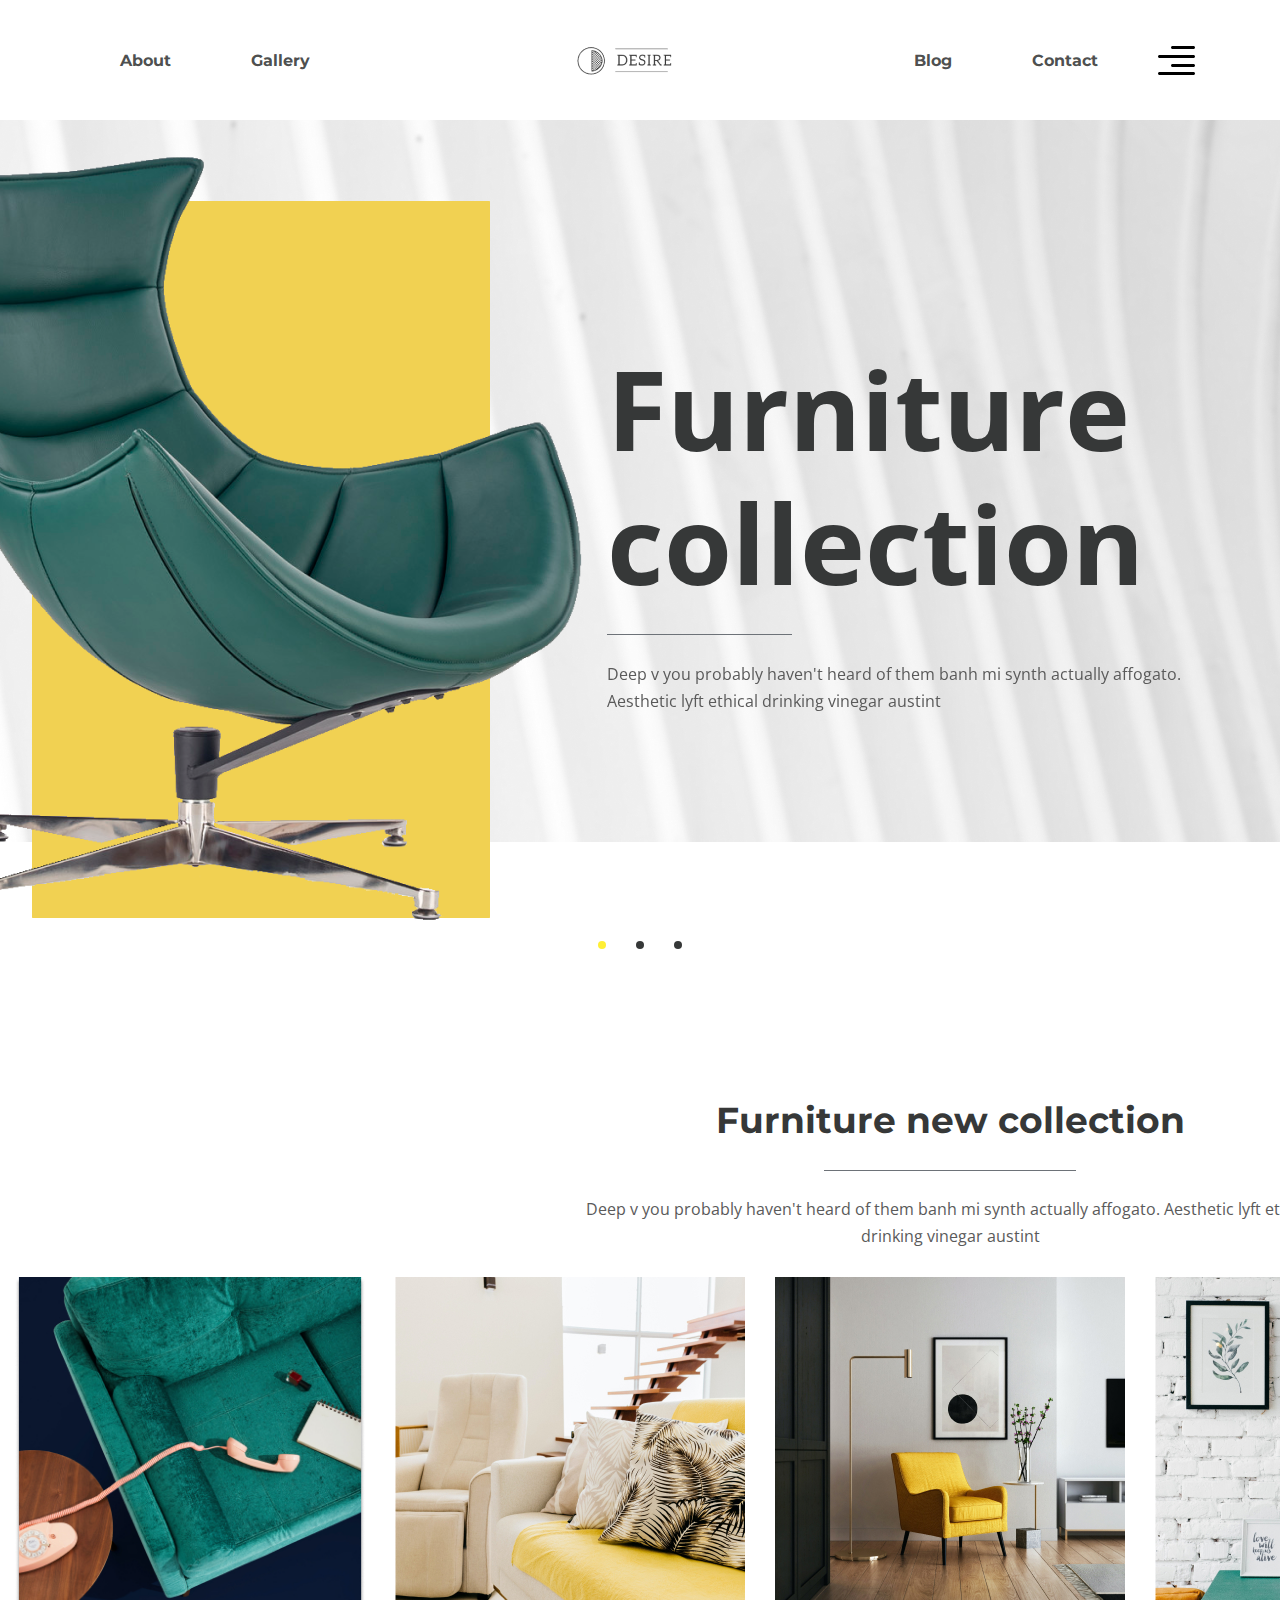
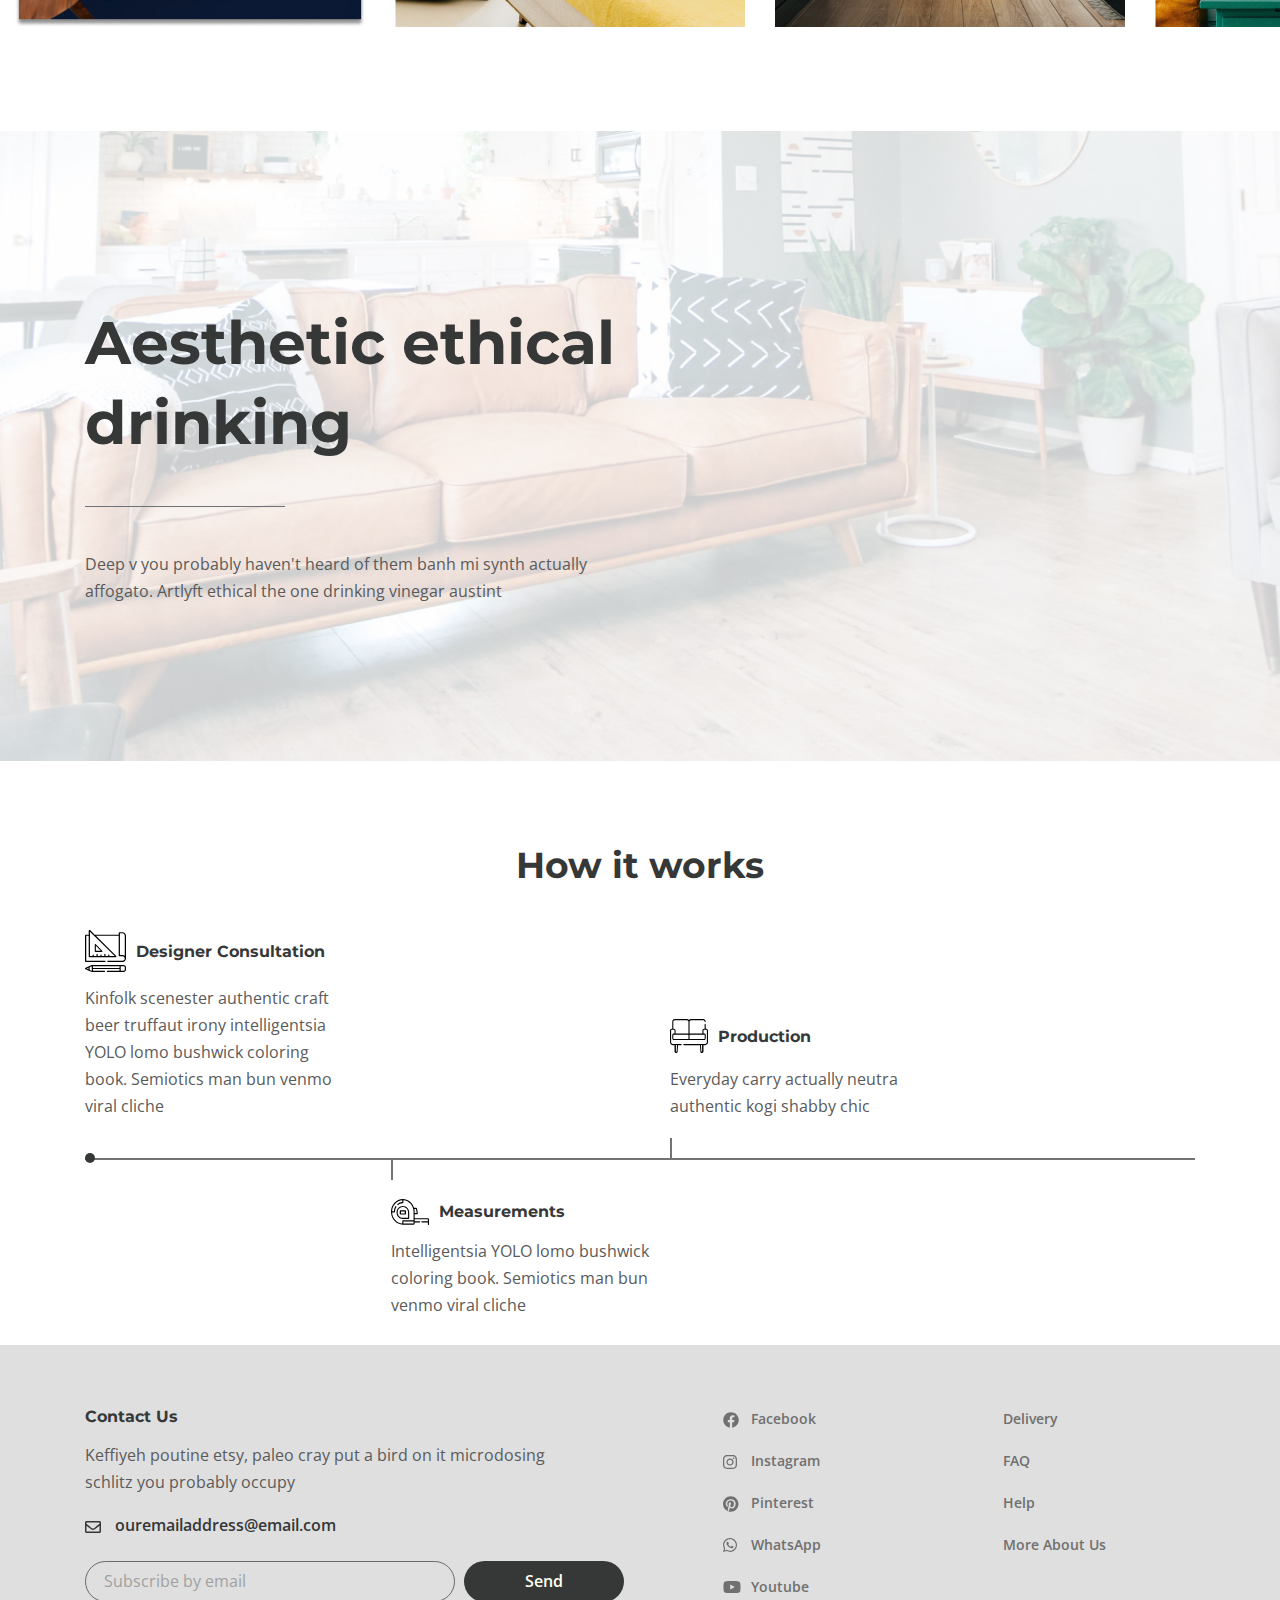
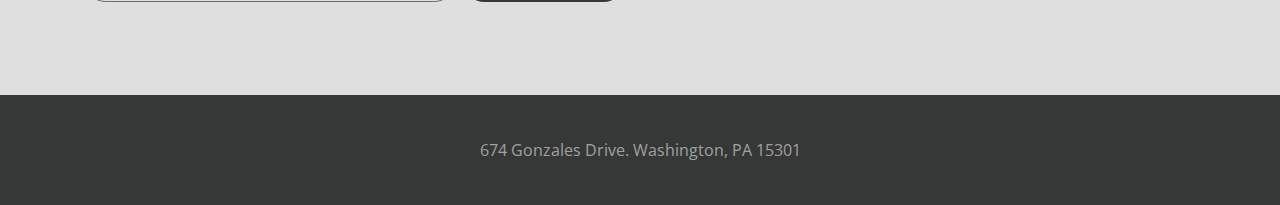
==== commit 569acc74: "section works-path done" ====
--- a/app/index.html
+++ b/app/index.html
@@ -215,6 +215,30 @@
             </div>
           </div>
         </section>
+        <div class="works-path">
+          <div class="container">
+            <h3 class="works-path__title">How it works</h3>
+            <div class="works-path__items">
+              <div class="works-path__items-box">
+                <div class="works-path__item works-path__item--consultation">
+                  <img class="works-path__item-img" src="images/works-icon1.svg" alt="icon">
+                  <h6 class="works-path__item-title">Designer Consultation</h6>
+                  <p class="works-path__title-descr">Kinfolk scenester authentic craft beer truffaut irony intelligentsia YOLO lomo bushwick coloring book. Semiotics man bun venmo viral cliche</p>
+                </div>
+                <div class="works-path__item works-path__item--production">
+                  <img class="works-path__item-img" src="images/works-icon2.svg" alt="icon">
+                  <h6 class="works-path__item-title">Production</h6>
+                  <p class="works-path__title-descr">Everyday carry actually neutra authentic kogi shabby chic</p>
+                </div>
+              </div>
+              <div class="works-path__item works-path__item--measurements">
+                <img class="works-path__item-img" src="images/works-icon3.svg" alt="icon">
+                  <h6 class="works-path__item-title">Measurements</h6>
+                  <p class="works-path__title-descr">Intelligentsia YOLO lomo bushwick coloring book. Semiotics man bun venmo viral cliche</p>
+              </div>
+            </div>
+          </div>
+        </div>
 
       </main>
 
--- a/app/css/style.min.css
+++ b/app/css/style.min.css
@@ -1 +1 @@
-html{-webkit-box-sizing:border-box;box-sizing:border-box}*,*::after,*::before{-webkit-box-sizing:inherit;box-sizing:inherit}ul[class],ol[class]{padding:0}body,h1,h2,h3,h4,h5,h6,p,ul,ol,li,figure,figcaption,blockquote,dl,dd{margin:0;font-size:inherit}ul[class]{list-style:none}img{max-width:100%;display:block}input,button,textarea,select{font:inherit}a{text-decoration:none}.menu__list-link,.footer__info-title,.rightside-menu__title,.new-collection__title,.collection__info-title,.decor__title{font-family:'Montserrat', sans-serif;font-weight:700}html,body{height:100%}body{font-weight:400;line-height:27px;font-size:16px;font-family:'Open Sans', sans-serif;color:#5A5A5A;min-width:320px;overflow-x:hidden}.wrapper{display:-webkit-box;display:-ms-flexbox;display:flex;-webkit-box-orient:vertical;-webkit-box-direction:normal;-ms-flex-direction:column;flex-direction:column;min-height:100%;position:relative}.main{-webkit-box-flex:1;-ms-flex:1 0 auto;flex:1 0 auto}.footer{-webkit-box-flex:0;-ms-flex:0 0 auto;flex:0 0 auto}.container{max-width:1140px;margin:0 auto;padding:0 15px}.container-fluid{width:1900px;margin:0 auto;padding:0 15px}.slick-dots{display:-webkit-box;display:-ms-flexbox;display:flex;-webkit-box-pack:center;-ms-flex-pack:center;justify-content:center;-webkit-box-align:center;-ms-flex-align:center;align-items:center}.slick-dots button{background-color:#363838;border:none;width:8px;height:8px;padding:0;border-radius:50%;font-size:0}.slick-dots li{padding:0 15px}.slick-dots li.slick-active button{background-color:#FFEF35;outline:none}.header__inner{display:-webkit-box;display:-ms-flexbox;display:flex;-webkit-box-pack:justify;-ms-flex-pack:justify;justify-content:space-between;-webkit-box-align:center;-ms-flex-align:center;align-items:center;height:120px}.header__btn{background-color:transparent;border:none;padding:0;cursor:pointer}.menu{padding-right:15px}.menu__list{display:-webkit-box;display:-ms-flexbox;display:flex}.menu__list-item{padding-left:35px;padding-right:45px}.menu__list-link{color:rgba(54,56,56,0.9033)}.logo{margin:0 auto}.footer__content{background:#DFDFDF;padding:60px 0 80px}.footer__inner{display:-webkit-box;display:-ms-flexbox;display:flex;-webkit-box-pack:justify;-ms-flex-pack:justify;justify-content:space-between}.footer__info-title{color:#363838;margin-bottom:14px;line-height:23px}.footer__info{width:539px}.footer__info-text{max-width:476px;padding-bottom:16px}.footer__info-email{display:inline-block;font-weight:600;font-style:14px;color:#363838;margin-bottom:22px;padding-left:30px;position:relative}.footer__info-email::before{content:'';background-image:url(../images/envelope.svg);position:absolute;left:0;top:9px;width:16px;height:12px}.footer__form{display:-webkit-box;display:-ms-flexbox;display:flex}.footer__form-input{padding:6px 10px 6px 18px;border-radius:21px;background-color:transparent;border:1px solid rgba(54,56,56,0.7);width:100%}.footer__form-input::-webkit-input-placeholder{font-family:'Open Sans', sans-serif;font-size:16px;font-weight:400;text-align:left;color:#a1a1a1}.footer__form-input::-moz-placeholder{font-family:'Open Sans', sans-serif;font-size:16px;font-weight:400;text-align:left;color:#a1a1a1}.footer__form-input:-ms-input-placeholder{font-family:'Open Sans', sans-serif;font-size:16px;font-weight:400;text-align:left;color:#a1a1a1}.footer__form-input::-ms-input-placeholder{font-family:'Open Sans', sans-serif;font-size:16px;font-weight:400;text-align:left;color:#a1a1a1}.footer__form-input::placeholder{font-family:'Open Sans', sans-serif;font-size:16px;font-weight:400;text-align:left;color:#a1a1a1}.footer__form-btn{border-radius:21px;background-color:#363838;border:none;color:#FFFFF0;min-width:160px;padding:6px 12px;font-weight:600;margin-left:9px;cursor:pointer}.footer__social{width:125px;margin-left:99px;margin-right:auto}.footer__social-link{padding-left:28px;position:relative}.footer__social-link::before{content:'';position:absolute;left:0;top:3px;width:16px;height:16px}.footer__social-link--facebook::before{background-image:url(../images/facebook.svg)}.footer__social-link--instagram::before{background-image:url(../images/instagram.svg);width:14px;height:14px;top:4px}.footer__social-link--pinterest::before{background-image:url(../images/pinterest.svg)}.footer__social-link--whatsapp::before{background-image:url(../images/whatsapp.svg);width:14px;height:14px}.footer__social-link--youtube::before{background-image:url(../images/youtube.svg);width:18px;height:12px;top:4px}.footer__social-item,.footer__menu-item{margin-bottom:15px;font-weight:600;font-size:14px;color:#707070}.footer__social-link,.footer__menu-link{color:#707070}.footer__menu{margin-right:67px;width:125px}.footer__copyright{background:#363838;color:#A1A1A1;text-align:center;padding:42px 0 41px}.rightside-menu{position:absolute;right:0;top:0;bottom:0;max-width:694px;width:100%;background-color:#fff;padding-top:47px;-webkit-box-shadow:-2px 3px 17px 0px #000;box-shadow:-2px 3px 17px 0px #000;-webkit-transition:all .5s;-o-transition:all .5s;transition:all .5s;z-index:1}.rightside-menu.rightside-menu--close{-webkit-transform:translateX(500%);-ms-transform:translateX(500%);transform:translateX(500%)}.rightside-menu__close{background-color:transparent;border:none;padding:0;cursor:pointer;margin-left:41px;margin-bottom:30px}.rightside-menu__content{text-align:center;max-width:483px;margin:0 auto}.rightside-menu__logo{display:inline-block;margin-bottom:40px}.rightside-menu__title{color:#363838;font-size:36px;line-height:57px;position:relative;margin-bottom:17px;padding-bottom:17px}.rightside-menu__title::after{content:'';position:absolute;bottom:0;left:0;right:0;max-width:252px;margin:0 auto;height:1px;background-color:#6D7278}.rightside-menu__text{margin-bottom:75px}.rightside-menu__img{max-width:483px}.top__inner{padding-bottom:87px;position:relative}.top__inner::after{content:'';position:absolute;top:0;background:url(../images/slider-bg.jpg) center center/cover no-repeat;z-index:-1;width:100%;height:722px}.top__slider-item{display:-webkit-box !important;display:-ms-flexbox !important;display:flex !important;-webkit-box-pack:center;-ms-flex-pack:center;justify-content:center;-webkit-box-align:center;-ms-flex-align:center;align-items:center}.top__slider-img{margin-left:-12%;height:815px;max-width:703px;-o-object-fit:cover;object-fit:cover}.top__slider-info{max-width:635px;margin-left:19px}.top__slider-title{position:relative;font-weight:700;font-size:110px;line-height:134px;color:#363838;padding-bottom:26px;margin-bottom:26px}.top__slider-title::after{content:'';position:absolute;bottom:0;left:0;background:#6D7278;width:185px;height:1px}.top__slider-descr{max-width:586px}.slick-slider{position:relative;display:block;-webkit-box-sizing:border-box;box-sizing:border-box;-webkit-touch-callout:none;-webkit-user-select:none;-moz-user-select:none;-ms-user-select:none;user-select:none;-ms-touch-action:pan-y;touch-action:pan-y;-webkit-tap-highlight-color:transparent}.slick-list{position:relative;overflow:hidden;display:block;margin:0;padding:0}.slick-list:focus{outline:none}.slick-list.dragging{cursor:pointer;cursor:hand}.slick-slider .slick-track,.slick-slider .slick-list{-webkit-transform:translate3d(0, 0, 0);-ms-transform:translate3d(0, 0, 0);transform:translate3d(0, 0, 0)}.slick-track{position:relative;left:0;top:0;display:block;margin-left:auto;margin-right:auto}.slick-track:before,.slick-track:after{content:"";display:table}.slick-track:after{clear:both}.slick-loading .slick-track{visibility:hidden}.slick-slide{float:left;height:100%;min-height:1px;display:none}[dir="rtl"] .slick-slide{float:right}.slick-slide img{display:block}.slick-slide.slick-loading img{display:none}.slick-slide.dragging img{pointer-events:none}.slick-initialized .slick-slide{display:block}.slick-loading .slick-slide{visibility:hidden}.slick-vertical .slick-slide{display:block;height:auto;border:1px solid transparent}.slick-arrow.slick-hidden{display:none}.new-collection{padding:46px 0 104px 0;text-align:center}.new-collection__title{color:#363838;font-size:36px;line-height:51px;margin-bottom:25px;padding-bottom:25px;position:relative}.new-collection__title::after{content:'';position:absolute;bottom:0;left:0;right:0;margin:0 auto;height:1px;width:252px;background:#6D7278}.new-collection__descr{max-width:730px;margin:0 auto 27px}.collection{display:-ms-grid;display:grid;-ms-grid-columns:(1fr)[5];grid-template-columns:repeat(5, 1fr);grid-gap:30px}.collection__item{position:relative}.collection__item:hover .collection__info{opacity:1}.collection__img{min-height:350px;-o-object-fit:cover;object-fit:cover}.collection__info{position:absolute;top:0;left:0;right:0;bottom:0;background-color:rgba(255,255,255,0.6);padding:10px;display:-webkit-box;display:-ms-flexbox;display:flex;-webkit-box-orient:vertical;-webkit-box-direction:normal;-ms-flex-direction:column;flex-direction:column;-webkit-box-pack:center;-ms-flex-pack:center;justify-content:center;-webkit-box-align:center;-ms-flex-align:center;align-items:center;opacity:0;-webkit-transition:all .7s;-o-transition:all .7s;transition:all .7s}.collection__info-title{color:#363838;font-size:20px;line-height:24px;position:relative;margin-bottom:19px;padding-bottom:19px}.collection__info-title::after{content:'';position:absolute;max-width:200px;height:1px;background-color:#6D7278;left:0;right:0;bottom:0;margin:0 auto}.collection__info-descr{color:#707070;font-weight:600px;font-size:14px}.decor{padding:172px 0 156px;background:url(../images/decor-bg.jpg) center center/cover no-repeat}.decor__content{width:531px}.decor__title{color:#363838;font-size:60px;line-height:80px;margin-bottom:44px;padding-bottom:44px;position:relative}.decor__title::after{content:'';position:absolute;bottom:0;left:0;height:1px;width:200px;background:#6D7278}.decor__descr{width:540px}
+html{-webkit-box-sizing:border-box;box-sizing:border-box}*,*::after,*::before{-webkit-box-sizing:inherit;box-sizing:inherit}ul[class],ol[class]{padding:0}body,h1,h2,h3,h4,h5,h6,p,ul,ol,li,figure,figcaption,blockquote,dl,dd{margin:0;font-size:inherit}ul[class]{list-style:none}img{max-width:100%;display:block}input,button,textarea,select{font:inherit}a{text-decoration:none}.menu__list-link,.footer__info-title,.rightside-menu__title,.new-collection__title,.collection__info-title,.decor__title,.works-path__title,.works-path__item-title{font-family:'Montserrat', sans-serif;font-weight:700}html,body{height:100%}body{font-weight:400;line-height:27px;font-size:16px;font-family:'Open Sans', sans-serif;color:#5A5A5A;min-width:320px;overflow-x:hidden}.wrapper{display:-webkit-box;display:-ms-flexbox;display:flex;-webkit-box-orient:vertical;-webkit-box-direction:normal;-ms-flex-direction:column;flex-direction:column;min-height:100%;position:relative}.main{-webkit-box-flex:1;-ms-flex:1 0 auto;flex:1 0 auto}.footer{-webkit-box-flex:0;-ms-flex:0 0 auto;flex:0 0 auto}.container{max-width:1140px;margin:0 auto;padding:0 15px}.container-fluid{width:1900px;margin:0 auto;padding:0 15px}.slick-dots{display:-webkit-box;display:-ms-flexbox;display:flex;-webkit-box-pack:center;-ms-flex-pack:center;justify-content:center;-webkit-box-align:center;-ms-flex-align:center;align-items:center}.slick-dots button{background-color:#363838;border:none;width:8px;height:8px;padding:0;border-radius:50%;font-size:0}.slick-dots li{padding:0 15px}.slick-dots li.slick-active button{background-color:#FFEF35;outline:none}.header__inner{display:-webkit-box;display:-ms-flexbox;display:flex;-webkit-box-pack:justify;-ms-flex-pack:justify;justify-content:space-between;-webkit-box-align:center;-ms-flex-align:center;align-items:center;height:120px}.header__btn{background-color:transparent;border:none;padding:0;cursor:pointer}.menu{padding-right:15px}.menu__list{display:-webkit-box;display:-ms-flexbox;display:flex}.menu__list-item{padding-left:35px;padding-right:45px}.menu__list-link{color:rgba(54,56,56,0.9033)}.logo{margin:0 auto}.footer__content{background:#DFDFDF;padding:60px 0 80px}.footer__inner{display:-webkit-box;display:-ms-flexbox;display:flex;-webkit-box-pack:justify;-ms-flex-pack:justify;justify-content:space-between}.footer__info-title{color:#363838;margin-bottom:14px;line-height:23px}.footer__info{width:539px}.footer__info-text{max-width:476px;padding-bottom:16px}.footer__info-email{display:inline-block;font-weight:600;font-style:14px;color:#363838;margin-bottom:22px;padding-left:30px;position:relative}.footer__info-email::before{content:'';background-image:url(../images/envelope.svg);position:absolute;left:0;top:9px;width:16px;height:12px}.footer__form{display:-webkit-box;display:-ms-flexbox;display:flex}.footer__form-input{padding:6px 10px 6px 18px;border-radius:21px;background-color:transparent;border:1px solid rgba(54,56,56,0.7);width:100%}.footer__form-input::-webkit-input-placeholder{font-family:'Open Sans', sans-serif;font-size:16px;font-weight:400;text-align:left;color:#a1a1a1}.footer__form-input::-moz-placeholder{font-family:'Open Sans', sans-serif;font-size:16px;font-weight:400;text-align:left;color:#a1a1a1}.footer__form-input:-ms-input-placeholder{font-family:'Open Sans', sans-serif;font-size:16px;font-weight:400;text-align:left;color:#a1a1a1}.footer__form-input::-ms-input-placeholder{font-family:'Open Sans', sans-serif;font-size:16px;font-weight:400;text-align:left;color:#a1a1a1}.footer__form-input::placeholder{font-family:'Open Sans', sans-serif;font-size:16px;font-weight:400;text-align:left;color:#a1a1a1}.footer__form-btn{border-radius:21px;background-color:#363838;border:none;color:#FFFFF0;min-width:160px;padding:6px 12px;font-weight:600;margin-left:9px;cursor:pointer}.footer__social{width:125px;margin-left:99px;margin-right:auto}.footer__social-link{padding-left:28px;position:relative}.footer__social-link::before{content:'';position:absolute;left:0;top:3px;width:16px;height:16px}.footer__social-link--facebook::before{background-image:url(../images/facebook.svg)}.footer__social-link--instagram::before{background-image:url(../images/instagram.svg);width:14px;height:14px;top:4px}.footer__social-link--pinterest::before{background-image:url(../images/pinterest.svg)}.footer__social-link--whatsapp::before{background-image:url(../images/whatsapp.svg);width:14px;height:14px}.footer__social-link--youtube::before{background-image:url(../images/youtube.svg);width:18px;height:12px;top:4px}.footer__social-item,.footer__menu-item{margin-bottom:15px;font-weight:600;font-size:14px;color:#707070}.footer__social-link,.footer__menu-link{color:#707070}.footer__menu{margin-right:67px;width:125px}.footer__copyright{background:#363838;color:#A1A1A1;text-align:center;padding:42px 0 41px}.rightside-menu{position:absolute;right:0;top:0;bottom:0;max-width:694px;width:100%;background-color:#fff;padding-top:47px;-webkit-box-shadow:-2px 3px 17px 0px #000;box-shadow:-2px 3px 17px 0px #000;-webkit-transition:all .5s;-o-transition:all .5s;transition:all .5s;z-index:1}.rightside-menu.rightside-menu--close{-webkit-transform:translateX(500%);-ms-transform:translateX(500%);transform:translateX(500%)}.rightside-menu__close{background-color:transparent;border:none;padding:0;cursor:pointer;margin-left:41px;margin-bottom:30px}.rightside-menu__content{text-align:center;max-width:483px;margin:0 auto}.rightside-menu__logo{display:inline-block;margin-bottom:40px}.rightside-menu__title{color:#363838;font-size:36px;line-height:57px;position:relative;margin-bottom:17px;padding-bottom:17px}.rightside-menu__title::after{content:'';position:absolute;bottom:0;left:0;right:0;max-width:252px;margin:0 auto;height:1px;background-color:#6D7278}.rightside-menu__text{margin-bottom:75px}.rightside-menu__img{max-width:483px}.top__inner{padding-bottom:87px;position:relative}.top__inner::after{content:'';position:absolute;top:0;background:url(../images/slider-bg.jpg) center center/cover no-repeat;z-index:-1;width:100%;height:722px}.top__slider-item{display:-webkit-box !important;display:-ms-flexbox !important;display:flex !important;-webkit-box-pack:center;-ms-flex-pack:center;justify-content:center;-webkit-box-align:center;-ms-flex-align:center;align-items:center}.top__slider-img{margin-left:-12%;height:815px;max-width:703px;-o-object-fit:cover;object-fit:cover}.top__slider-info{max-width:635px;margin-left:19px}.top__slider-title{position:relative;font-weight:700;font-size:110px;line-height:134px;color:#363838;padding-bottom:26px;margin-bottom:26px}.top__slider-title::after{content:'';position:absolute;bottom:0;left:0;background:#6D7278;width:185px;height:1px}.top__slider-descr{max-width:586px}.slick-slider{position:relative;display:block;-webkit-box-sizing:border-box;box-sizing:border-box;-webkit-touch-callout:none;-webkit-user-select:none;-moz-user-select:none;-ms-user-select:none;user-select:none;-ms-touch-action:pan-y;touch-action:pan-y;-webkit-tap-highlight-color:transparent}.slick-list{position:relative;overflow:hidden;display:block;margin:0;padding:0}.slick-list:focus{outline:none}.slick-list.dragging{cursor:pointer;cursor:hand}.slick-slider .slick-track,.slick-slider .slick-list{-webkit-transform:translate3d(0, 0, 0);-ms-transform:translate3d(0, 0, 0);transform:translate3d(0, 0, 0)}.slick-track{position:relative;left:0;top:0;display:block;margin-left:auto;margin-right:auto}.slick-track:before,.slick-track:after{content:"";display:table}.slick-track:after{clear:both}.slick-loading .slick-track{visibility:hidden}.slick-slide{float:left;height:100%;min-height:1px;display:none}[dir="rtl"] .slick-slide{float:right}.slick-slide img{display:block}.slick-slide.slick-loading img{display:none}.slick-slide.dragging img{pointer-events:none}.slick-initialized .slick-slide{display:block}.slick-loading .slick-slide{visibility:hidden}.slick-vertical .slick-slide{display:block;height:auto;border:1px solid transparent}.slick-arrow.slick-hidden{display:none}.new-collection{padding:46px 0 104px 0;text-align:center}.new-collection__title{color:#363838;font-size:36px;line-height:51px;margin-bottom:25px;padding-bottom:25px;position:relative}.new-collection__title::after{content:'';position:absolute;bottom:0;left:0;right:0;margin:0 auto;height:1px;width:252px;background:#6D7278}.new-collection__descr{max-width:730px;margin:0 auto 27px}.collection{display:-ms-grid;display:grid;-ms-grid-columns:(1fr)[5];grid-template-columns:repeat(5, 1fr);grid-gap:30px}.collection__item{position:relative}.collection__item:hover .collection__info{opacity:1}.collection__img{min-height:350px;-o-object-fit:cover;object-fit:cover}.collection__info{position:absolute;top:0;left:0;right:0;bottom:0;background-color:rgba(255,255,255,0.6);padding:10px;display:-webkit-box;display:-ms-flexbox;display:flex;-webkit-box-orient:vertical;-webkit-box-direction:normal;-ms-flex-direction:column;flex-direction:column;-webkit-box-pack:center;-ms-flex-pack:center;justify-content:center;-webkit-box-align:center;-ms-flex-align:center;align-items:center;opacity:0;-webkit-transition:all .7s;-o-transition:all .7s;transition:all .7s}.collection__info-title{color:#363838;font-size:20px;line-height:24px;position:relative;margin-bottom:19px;padding-bottom:19px}.collection__info-title::after{content:'';position:absolute;max-width:200px;height:1px;background-color:#6D7278;left:0;right:0;bottom:0;margin:0 auto}.collection__info-descr{color:#707070;font-weight:600px;font-size:14px}.decor{padding:172px 0 156px;background:url(../images/decor-bg.jpg) center center/cover no-repeat}.decor__content{width:531px}.decor__title{color:#363838;font-size:60px;line-height:80px;margin-bottom:44px;padding-bottom:44px;position:relative}.decor__title::after{content:'';position:absolute;bottom:0;left:0;height:1px;width:200px;background:#6D7278}.decor__descr{width:540px}.works-path{padding:79px 0 26px}.works-path__title{text-align:center;font-size:36px;line-height:51px;color:#363838;margin-bottom:39px}.works-path__items-box{display:-webkit-box;display:-ms-flexbox;display:flex;-webkit-box-align:end;-ms-flex-align:end;align-items:flex-end;border-bottom:2px solid rgba(54,56,56,0.7);position:relative}.works-path__items-box::before{content:'';position:absolute;background-color:#363838;width:10px;height:10px;border-radius:50%;left:0;bottom:-5px}.works-path__item{width:268px;display:-webkit-box;display:-ms-flexbox;display:flex;-ms-flex-wrap:wrap;flex-wrap:wrap;-webkit-box-align:center;-ms-flex-align:center;align-items:center;position:relative}.works-path__item--production{margin-left:317px}.works-path__item--production::after{content:'';position:absolute;bottom:0px;left:0;height:20px;width:2px;background-color:rgba(54,56,56,0.7)}.works-path__item--production,.works-path__item--consultation{padding-bottom:38px}.works-path__item--measurements{margin-left:306px;padding-top:38px}.works-path__item--measurements::after{content:'';position:absolute;top:0px;left:0;height:20px;width:2px;background-color:rgba(54,56,56,0.7)}.works-path__item-title{margin-left:10px;color:#363838}.works-path__title-descr{margin-top:13px}
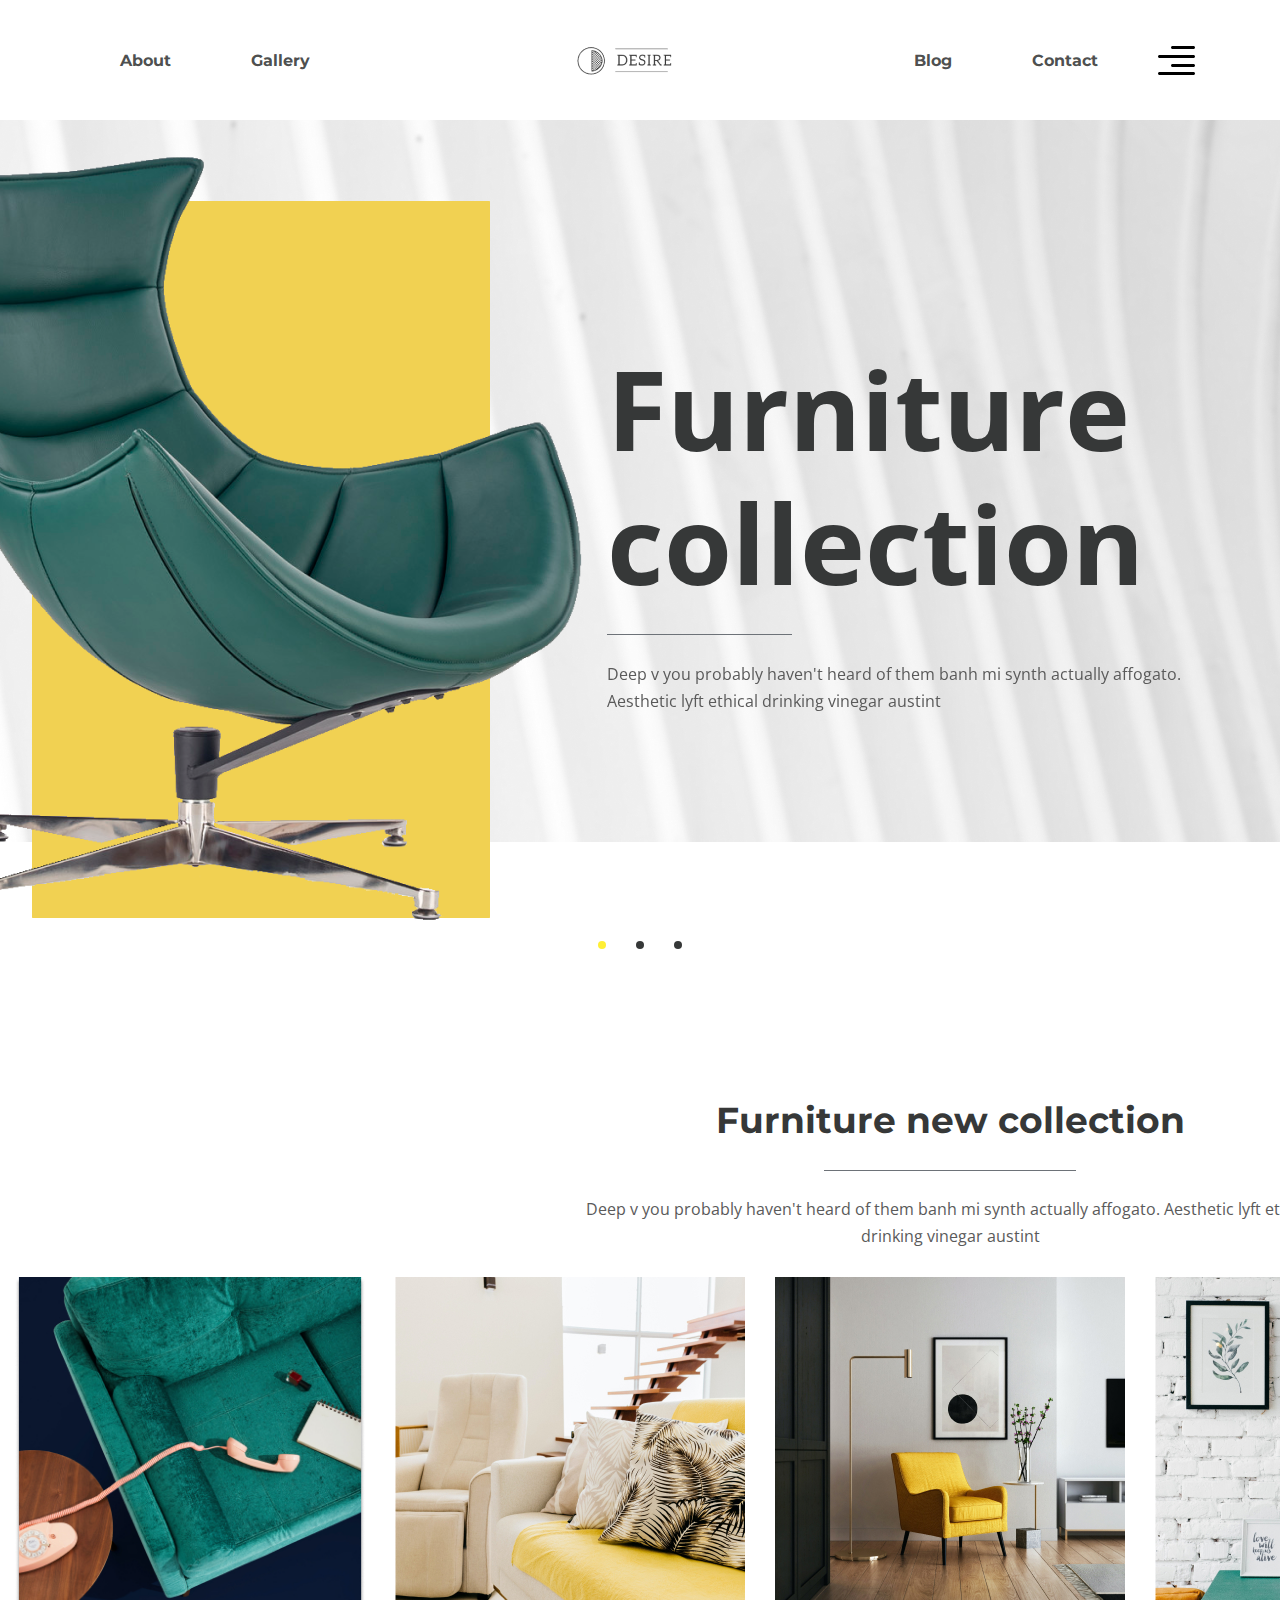
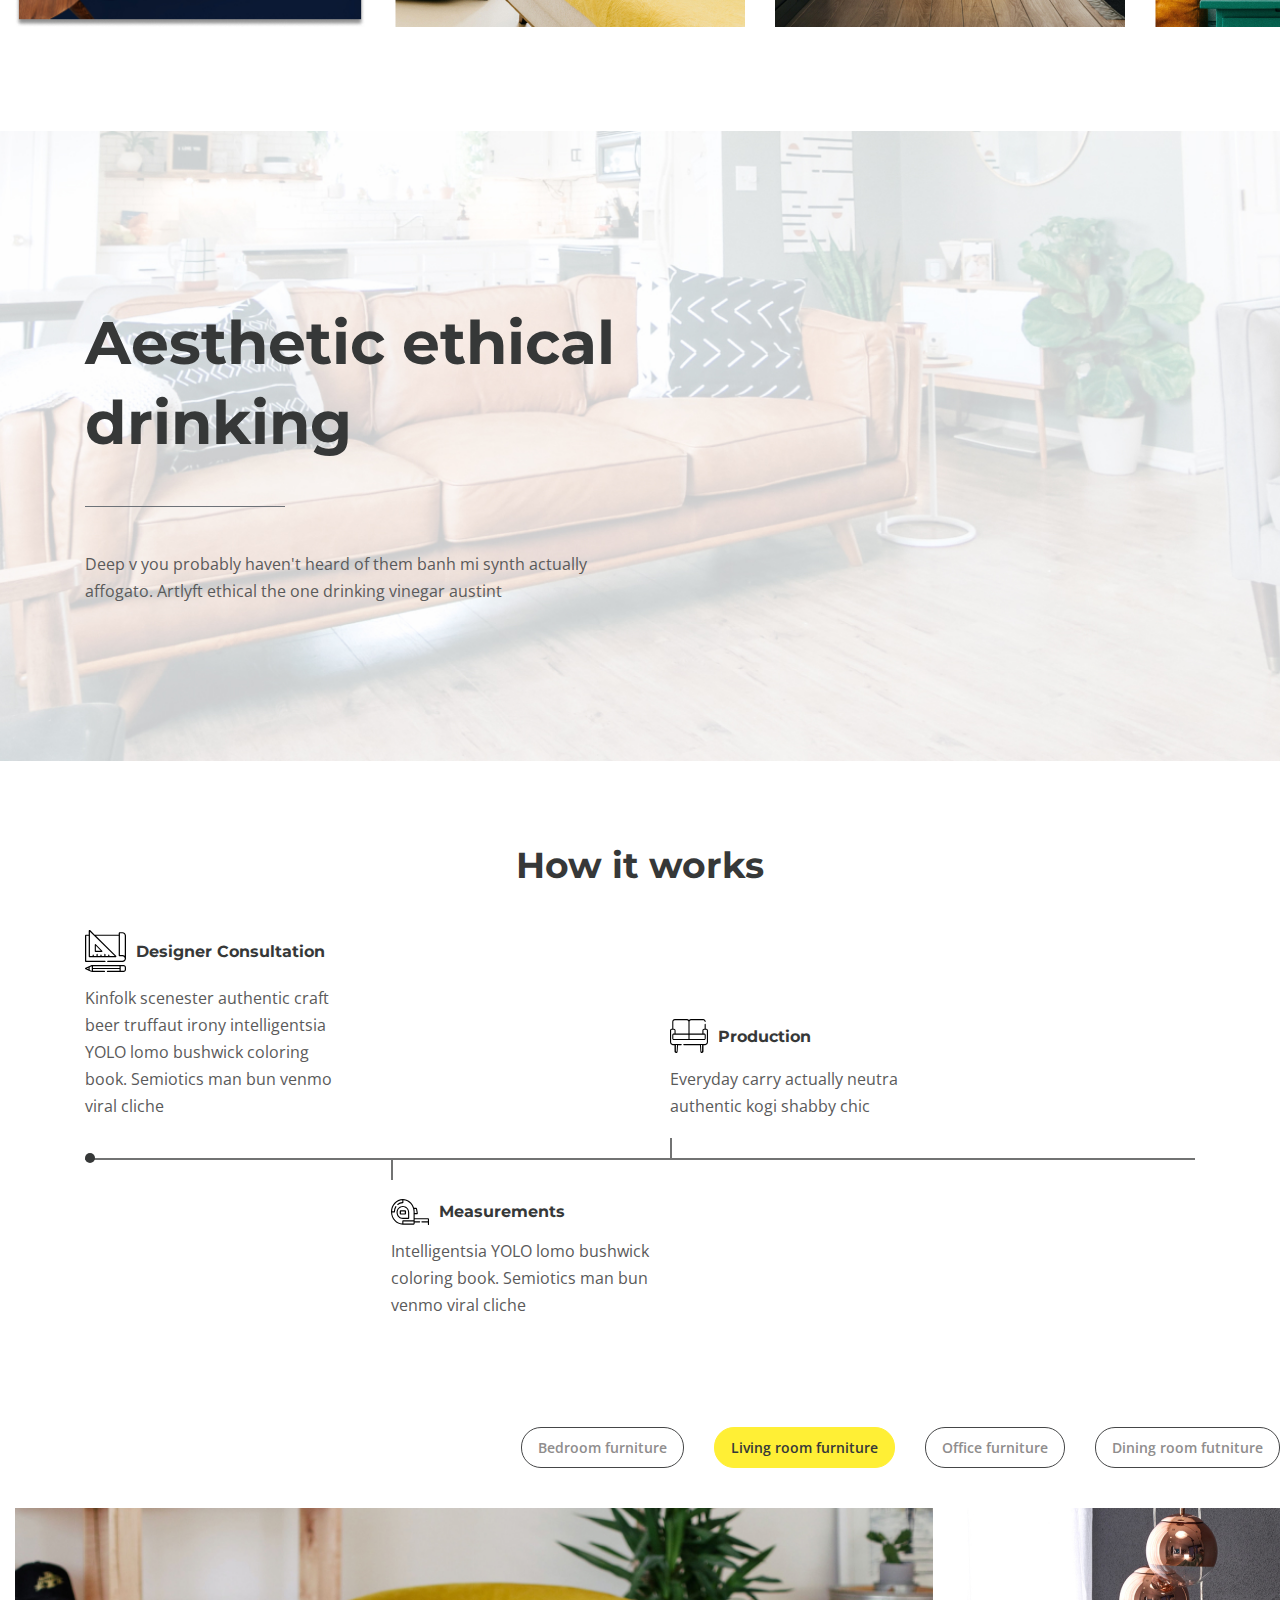
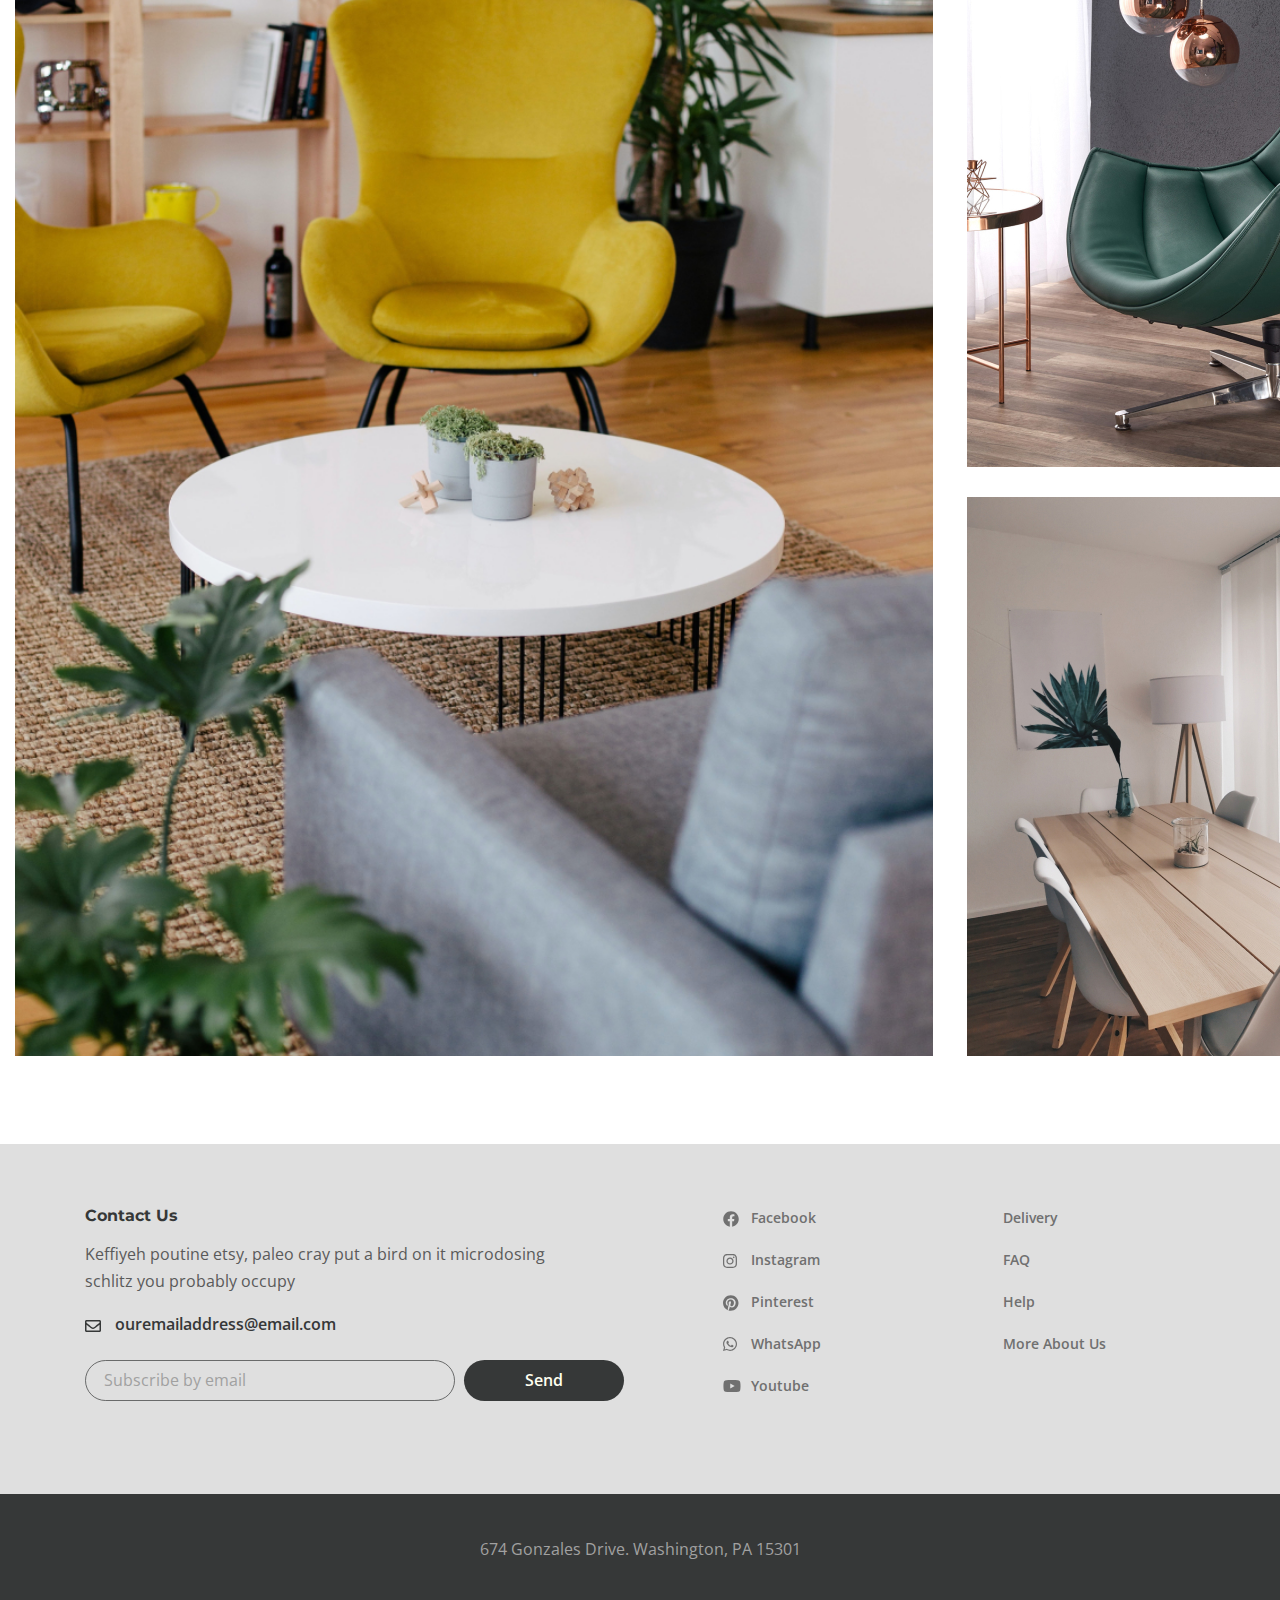
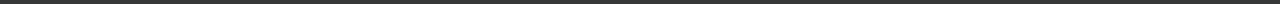
==== commit 6c36facc: "block gallery done" ====
--- a/app/index.html
+++ b/app/index.html
@@ -215,7 +215,7 @@
             </div>
           </div>
         </section>
-        <div class="works-path">
+        <section class="works-path">
           <div class="container">
             <h3 class="works-path__title">How it works</h3>
             <div class="works-path__items">
@@ -238,8 +238,111 @@
               </div>
             </div>
           </div>
+        </section>
+        <div class="gallery">
+          <div class="container-fluid">
+            <div class="gallery__buttons">
+              <button class="gallery__btn" data-filter=".bedroom">Bedroom furniture</button>
+              <button class="gallery__btn" data-filter=".living">Living room furniture</button>
+              <button class="gallery__btn" data-filter=".office">Office furniture</button>
+              <button class="gallery__btn" data-filter=".dining">Dining room futniture</button>
+              <button class="gallery__btn" data-filter=".chair">Chair</button>
+            </div>
+            <div class="gallery__inner">
+              <div class="gallery__items mix bedroom">
+                <a class="gallery__item" href="#">
+                  <img class="gallery__img" src="images/gallery/1.jpg" alt="gallery-img">
+                </a>
+                <a class="gallery__item" href="#">
+                  <img class="gallery__img" src="images/gallery/2.jpg" alt="gallery-img">
+                </a>
+                <a class="gallery__item" href="#">
+                  <img class="gallery__img" src="images/gallery/3.jpg" alt="gallery-img">
+                </a>
+                <a class="gallery__item" href="#">
+                  <img class="gallery__img" src="images/gallery/4.jpg" alt="gallery-img">
+                </a>
+                <a class="gallery__item" href="#">
+                  <img class="gallery__img" src="images/gallery/5.jpg" alt="gallery-img">
+                </a>
+              </div>
+
+              <div class="gallery__items mix living">
+                <a class="gallery__item" href="#">
+                  <img class="gallery__img" src="images/gallery/1.jpg" alt="gallery-img">
+                </a>
+                <a class="gallery__item" href="#">
+                  <img class="gallery__img" src="images/gallery/2.jpg" alt="gallery-img">
+                </a>
+                <a class="gallery__item" href="#">
+                  <img class="gallery__img" src="images/gallery/3.jpg" alt="gallery-img">
+                </a>
+                <a class="gallery__item" href="#">
+                  <img class="gallery__img" src="images/gallery/4.jpg" alt="gallery-img">
+                </a>
+                <a class="gallery__item" href="#">
+                  <img class="gallery__img" src="images/gallery/5.jpg" alt="gallery-img">
+                </a>
+              </div>
+
+              <div class="gallery__items mix office">
+                <a class="gallery__item" href="#">
+                  <img class="gallery__img" src="images/gallery/1.jpg" alt="gallery-img">
+                </a>
+                <a class="gallery__item" href="#">
+                  <img class="gallery__img" src="images/gallery/2.jpg" alt="gallery-img">
+                </a>
+                <a class="gallery__item" href="#">
+                  <img class="gallery__img" src="images/gallery/3.jpg" alt="gallery-img">
+                </a>
+                <a class="gallery__item" href="#">
+                  <img class="gallery__img" src="images/gallery/4.jpg" alt="gallery-img">
+                </a>
+                <a class="gallery__item" href="#">
+                  <img class="gallery__img" src="images/gallery/5.jpg" alt="gallery-img">
+                </a>
+              </div>
+
+              <div class="gallery__items mix dining">
+                <a class="gallery__item" href="#">
+                  <img class="gallery__img" src="images/gallery/1.jpg" alt="gallery-img">
+                </a>
+                <a class="gallery__item" href="#">
+                  <img class="gallery__img" src="images/gallery/2.jpg" alt="gallery-img">
+                </a>
+                <a class="gallery__item" href="#">
+                  <img class="gallery__img" src="images/gallery/3.jpg" alt="gallery-img">
+                </a>
+                <a class="gallery__item" href="#">
+                  <img class="gallery__img" src="images/gallery/4.jpg" alt="gallery-img">
+                </a>
+                <a class="gallery__item" href="#">
+                  <img class="gallery__img" src="images/gallery/5.jpg" alt="gallery-img">
+                </a>
+              </div>
+
+              <div class="gallery__items mix chair">
+                <a class="gallery__item" href="#">
+                  <img class="gallery__img" src="images/gallery/1.jpg" alt="gallery-img">
+                </a>
+                <a class="gallery__item" href="#">
+                  <img class="gallery__img" src="images/gallery/2.jpg" alt="gallery-img">
+                </a>
+                <a class="gallery__item" href="#">
+                  <img class="gallery__img" src="images/gallery/3.jpg" alt="gallery-img">
+                </a>
+                <a class="gallery__item" href="#">
+                  <img class="gallery__img" src="images/gallery/4.jpg" alt="gallery-img">
+                </a>
+                <a class="gallery__item" href="#">
+                  <img class="gallery__img" src="images/gallery/5.jpg" alt="gallery-img">
+                </a>
+              </div>
+
+
+            </div>
+          </div>
         </div>
-
       </main>
 
       <footer class="footer">
--- a/app/css/style.min.css
+++ b/app/css/style.min.css
@@ -1 +1 @@
-html{-webkit-box-sizing:border-box;box-sizing:border-box}*,*::after,*::before{-webkit-box-sizing:inherit;box-sizing:inherit}ul[class],ol[class]{padding:0}body,h1,h2,h3,h4,h5,h6,p,ul,ol,li,figure,figcaption,blockquote,dl,dd{margin:0;font-size:inherit}ul[class]{list-style:none}img{max-width:100%;display:block}input,button,textarea,select{font:inherit}a{text-decoration:none}.menu__list-link,.footer__info-title,.rightside-menu__title,.new-collection__title,.collection__info-title,.decor__title,.works-path__title,.works-path__item-title{font-family:'Montserrat', sans-serif;font-weight:700}html,body{height:100%}body{font-weight:400;line-height:27px;font-size:16px;font-family:'Open Sans', sans-serif;color:#5A5A5A;min-width:320px;overflow-x:hidden}.wrapper{display:-webkit-box;display:-ms-flexbox;display:flex;-webkit-box-orient:vertical;-webkit-box-direction:normal;-ms-flex-direction:column;flex-direction:column;min-height:100%;position:relative}.main{-webkit-box-flex:1;-ms-flex:1 0 auto;flex:1 0 auto}.footer{-webkit-box-flex:0;-ms-flex:0 0 auto;flex:0 0 auto}.container{max-width:1140px;margin:0 auto;padding:0 15px}.container-fluid{width:1900px;margin:0 auto;padding:0 15px}.slick-dots{display:-webkit-box;display:-ms-flexbox;display:flex;-webkit-box-pack:center;-ms-flex-pack:center;justify-content:center;-webkit-box-align:center;-ms-flex-align:center;align-items:center}.slick-dots button{background-color:#363838;border:none;width:8px;height:8px;padding:0;border-radius:50%;font-size:0}.slick-dots li{padding:0 15px}.slick-dots li.slick-active button{background-color:#FFEF35;outline:none}.header__inner{display:-webkit-box;display:-ms-flexbox;display:flex;-webkit-box-pack:justify;-ms-flex-pack:justify;justify-content:space-between;-webkit-box-align:center;-ms-flex-align:center;align-items:center;height:120px}.header__btn{background-color:transparent;border:none;padding:0;cursor:pointer}.menu{padding-right:15px}.menu__list{display:-webkit-box;display:-ms-flexbox;display:flex}.menu__list-item{padding-left:35px;padding-right:45px}.menu__list-link{color:rgba(54,56,56,0.9033)}.logo{margin:0 auto}.footer__content{background:#DFDFDF;padding:60px 0 80px}.footer__inner{display:-webkit-box;display:-ms-flexbox;display:flex;-webkit-box-pack:justify;-ms-flex-pack:justify;justify-content:space-between}.footer__info-title{color:#363838;margin-bottom:14px;line-height:23px}.footer__info{width:539px}.footer__info-text{max-width:476px;padding-bottom:16px}.footer__info-email{display:inline-block;font-weight:600;font-style:14px;color:#363838;margin-bottom:22px;padding-left:30px;position:relative}.footer__info-email::before{content:'';background-image:url(../images/envelope.svg);position:absolute;left:0;top:9px;width:16px;height:12px}.footer__form{display:-webkit-box;display:-ms-flexbox;display:flex}.footer__form-input{padding:6px 10px 6px 18px;border-radius:21px;background-color:transparent;border:1px solid rgba(54,56,56,0.7);width:100%}.footer__form-input::-webkit-input-placeholder{font-family:'Open Sans', sans-serif;font-size:16px;font-weight:400;text-align:left;color:#a1a1a1}.footer__form-input::-moz-placeholder{font-family:'Open Sans', sans-serif;font-size:16px;font-weight:400;text-align:left;color:#a1a1a1}.footer__form-input:-ms-input-placeholder{font-family:'Open Sans', sans-serif;font-size:16px;font-weight:400;text-align:left;color:#a1a1a1}.footer__form-input::-ms-input-placeholder{font-family:'Open Sans', sans-serif;font-size:16px;font-weight:400;text-align:left;color:#a1a1a1}.footer__form-input::placeholder{font-family:'Open Sans', sans-serif;font-size:16px;font-weight:400;text-align:left;color:#a1a1a1}.footer__form-btn{border-radius:21px;background-color:#363838;border:none;color:#FFFFF0;min-width:160px;padding:6px 12px;font-weight:600;margin-left:9px;cursor:pointer}.footer__social{width:125px;margin-left:99px;margin-right:auto}.footer__social-link{padding-left:28px;position:relative}.footer__social-link::before{content:'';position:absolute;left:0;top:3px;width:16px;height:16px}.footer__social-link--facebook::before{background-image:url(../images/facebook.svg)}.footer__social-link--instagram::before{background-image:url(../images/instagram.svg);width:14px;height:14px;top:4px}.footer__social-link--pinterest::before{background-image:url(../images/pinterest.svg)}.footer__social-link--whatsapp::before{background-image:url(../images/whatsapp.svg);width:14px;height:14px}.footer__social-link--youtube::before{background-image:url(../images/youtube.svg);width:18px;height:12px;top:4px}.footer__social-item,.footer__menu-item{margin-bottom:15px;font-weight:600;font-size:14px;color:#707070}.footer__social-link,.footer__menu-link{color:#707070}.footer__menu{margin-right:67px;width:125px}.footer__copyright{background:#363838;color:#A1A1A1;text-align:center;padding:42px 0 41px}.rightside-menu{position:absolute;right:0;top:0;bottom:0;max-width:694px;width:100%;background-color:#fff;padding-top:47px;-webkit-box-shadow:-2px 3px 17px 0px #000;box-shadow:-2px 3px 17px 0px #000;-webkit-transition:all .5s;-o-transition:all .5s;transition:all .5s;z-index:1}.rightside-menu.rightside-menu--close{-webkit-transform:translateX(500%);-ms-transform:translateX(500%);transform:translateX(500%)}.rightside-menu__close{background-color:transparent;border:none;padding:0;cursor:pointer;margin-left:41px;margin-bottom:30px}.rightside-menu__content{text-align:center;max-width:483px;margin:0 auto}.rightside-menu__logo{display:inline-block;margin-bottom:40px}.rightside-menu__title{color:#363838;font-size:36px;line-height:57px;position:relative;margin-bottom:17px;padding-bottom:17px}.rightside-menu__title::after{content:'';position:absolute;bottom:0;left:0;right:0;max-width:252px;margin:0 auto;height:1px;background-color:#6D7278}.rightside-menu__text{margin-bottom:75px}.rightside-menu__img{max-width:483px}.top__inner{padding-bottom:87px;position:relative}.top__inner::after{content:'';position:absolute;top:0;background:url(../images/slider-bg.jpg) center center/cover no-repeat;z-index:-1;width:100%;height:722px}.top__slider-item{display:-webkit-box !important;display:-ms-flexbox !important;display:flex !important;-webkit-box-pack:center;-ms-flex-pack:center;justify-content:center;-webkit-box-align:center;-ms-flex-align:center;align-items:center}.top__slider-img{margin-left:-12%;height:815px;max-width:703px;-o-object-fit:cover;object-fit:cover}.top__slider-info{max-width:635px;margin-left:19px}.top__slider-title{position:relative;font-weight:700;font-size:110px;line-height:134px;color:#363838;padding-bottom:26px;margin-bottom:26px}.top__slider-title::after{content:'';position:absolute;bottom:0;left:0;background:#6D7278;width:185px;height:1px}.top__slider-descr{max-width:586px}.slick-slider{position:relative;display:block;-webkit-box-sizing:border-box;box-sizing:border-box;-webkit-touch-callout:none;-webkit-user-select:none;-moz-user-select:none;-ms-user-select:none;user-select:none;-ms-touch-action:pan-y;touch-action:pan-y;-webkit-tap-highlight-color:transparent}.slick-list{position:relative;overflow:hidden;display:block;margin:0;padding:0}.slick-list:focus{outline:none}.slick-list.dragging{cursor:pointer;cursor:hand}.slick-slider .slick-track,.slick-slider .slick-list{-webkit-transform:translate3d(0, 0, 0);-ms-transform:translate3d(0, 0, 0);transform:translate3d(0, 0, 0)}.slick-track{position:relative;left:0;top:0;display:block;margin-left:auto;margin-right:auto}.slick-track:before,.slick-track:after{content:"";display:table}.slick-track:after{clear:both}.slick-loading .slick-track{visibility:hidden}.slick-slide{float:left;height:100%;min-height:1px;display:none}[dir="rtl"] .slick-slide{float:right}.slick-slide img{display:block}.slick-slide.slick-loading img{display:none}.slick-slide.dragging img{pointer-events:none}.slick-initialized .slick-slide{display:block}.slick-loading .slick-slide{visibility:hidden}.slick-vertical .slick-slide{display:block;height:auto;border:1px solid transparent}.slick-arrow.slick-hidden{display:none}.new-collection{padding:46px 0 104px 0;text-align:center}.new-collection__title{color:#363838;font-size:36px;line-height:51px;margin-bottom:25px;padding-bottom:25px;position:relative}.new-collection__title::after{content:'';position:absolute;bottom:0;left:0;right:0;margin:0 auto;height:1px;width:252px;background:#6D7278}.new-collection__descr{max-width:730px;margin:0 auto 27px}.collection{display:-ms-grid;display:grid;-ms-grid-columns:(1fr)[5];grid-template-columns:repeat(5, 1fr);grid-gap:30px}.collection__item{position:relative}.collection__item:hover .collection__info{opacity:1}.collection__img{min-height:350px;-o-object-fit:cover;object-fit:cover}.collection__info{position:absolute;top:0;left:0;right:0;bottom:0;background-color:rgba(255,255,255,0.6);padding:10px;display:-webkit-box;display:-ms-flexbox;display:flex;-webkit-box-orient:vertical;-webkit-box-direction:normal;-ms-flex-direction:column;flex-direction:column;-webkit-box-pack:center;-ms-flex-pack:center;justify-content:center;-webkit-box-align:center;-ms-flex-align:center;align-items:center;opacity:0;-webkit-transition:all .7s;-o-transition:all .7s;transition:all .7s}.collection__info-title{color:#363838;font-size:20px;line-height:24px;position:relative;margin-bottom:19px;padding-bottom:19px}.collection__info-title::after{content:'';position:absolute;max-width:200px;height:1px;background-color:#6D7278;left:0;right:0;bottom:0;margin:0 auto}.collection__info-descr{color:#707070;font-weight:600px;font-size:14px}.decor{padding:172px 0 156px;background:url(../images/decor-bg.jpg) center center/cover no-repeat}.decor__content{width:531px}.decor__title{color:#363838;font-size:60px;line-height:80px;margin-bottom:44px;padding-bottom:44px;position:relative}.decor__title::after{content:'';position:absolute;bottom:0;left:0;height:1px;width:200px;background:#6D7278}.decor__descr{width:540px}.works-path{padding:79px 0 26px}.works-path__title{text-align:center;font-size:36px;line-height:51px;color:#363838;margin-bottom:39px}.works-path__items-box{display:-webkit-box;display:-ms-flexbox;display:flex;-webkit-box-align:end;-ms-flex-align:end;align-items:flex-end;border-bottom:2px solid rgba(54,56,56,0.7);position:relative}.works-path__items-box::before{content:'';position:absolute;background-color:#363838;width:10px;height:10px;border-radius:50%;left:0;bottom:-5px}.works-path__item{width:268px;display:-webkit-box;display:-ms-flexbox;display:flex;-ms-flex-wrap:wrap;flex-wrap:wrap;-webkit-box-align:center;-ms-flex-align:center;align-items:center;position:relative}.works-path__item--production{margin-left:317px}.works-path__item--production::after{content:'';position:absolute;bottom:0px;left:0;height:20px;width:2px;background-color:rgba(54,56,56,0.7)}.works-path__item--production,.works-path__item--consultation{padding-bottom:38px}.works-path__item--measurements{margin-left:306px;padding-top:38px}.works-path__item--measurements::after{content:'';position:absolute;top:0px;left:0;height:20px;width:2px;background-color:rgba(54,56,56,0.7)}.works-path__item-title{margin-left:10px;color:#363838}.works-path__title-descr{margin-top:13px}
+html{-webkit-box-sizing:border-box;box-sizing:border-box}*,*::after,*::before{-webkit-box-sizing:inherit;box-sizing:inherit}ul[class],ol[class]{padding:0}body,h1,h2,h3,h4,h5,h6,p,ul,ol,li,figure,figcaption,blockquote,dl,dd{margin:0;font-size:inherit}ul[class]{list-style:none}img{max-width:100%;display:block}input,button,textarea,select{font:inherit}a{text-decoration:none}.menu__list-link,.footer__info-title,.rightside-menu__title,.new-collection__title,.collection__info-title,.decor__title,.works-path__title,.works-path__item-title{font-family:'Montserrat', sans-serif;font-weight:700}html,body{height:100%}body{font-weight:400;line-height:27px;font-size:16px;font-family:'Open Sans', sans-serif;color:#5A5A5A;min-width:320px;overflow-x:hidden}.wrapper{display:-webkit-box;display:-ms-flexbox;display:flex;-webkit-box-orient:vertical;-webkit-box-direction:normal;-ms-flex-direction:column;flex-direction:column;min-height:100%;position:relative}.main{-webkit-box-flex:1;-ms-flex:1 0 auto;flex:1 0 auto}.footer{-webkit-box-flex:0;-ms-flex:0 0 auto;flex:0 0 auto}.container{max-width:1140px;margin:0 auto;padding:0 15px}.container-fluid{width:1900px;margin:0 auto;padding:0 15px}.slick-dots{display:-webkit-box;display:-ms-flexbox;display:flex;-webkit-box-pack:center;-ms-flex-pack:center;justify-content:center;-webkit-box-align:center;-ms-flex-align:center;align-items:center}.slick-dots button{background-color:#363838;border:none;width:8px;height:8px;padding:0;border-radius:50%;font-size:0}.slick-dots li{padding:0 15px}.slick-dots li.slick-active button{background-color:#FFEF35;outline:none}.header__inner{display:-webkit-box;display:-ms-flexbox;display:flex;-webkit-box-pack:justify;-ms-flex-pack:justify;justify-content:space-between;-webkit-box-align:center;-ms-flex-align:center;align-items:center;height:120px}.header__btn{background-color:transparent;border:none;padding:0;cursor:pointer}.menu{padding-right:15px}.menu__list{display:-webkit-box;display:-ms-flexbox;display:flex}.menu__list-item{padding-left:35px;padding-right:45px}.menu__list-link{color:rgba(54,56,56,0.9033)}.logo{margin:0 auto}.footer__content{background:#DFDFDF;padding:60px 0 80px}.footer__inner{display:-webkit-box;display:-ms-flexbox;display:flex;-webkit-box-pack:justify;-ms-flex-pack:justify;justify-content:space-between}.footer__info-title{color:#363838;margin-bottom:14px;line-height:23px}.footer__info{width:539px}.footer__info-text{max-width:476px;padding-bottom:16px}.footer__info-email{display:inline-block;font-weight:600;font-style:14px;color:#363838;margin-bottom:22px;padding-left:30px;position:relative}.footer__info-email::before{content:'';background-image:url(../images/envelope.svg);position:absolute;left:0;top:9px;width:16px;height:12px}.footer__form{display:-webkit-box;display:-ms-flexbox;display:flex}.footer__form-input{padding:6px 10px 6px 18px;border-radius:21px;background-color:transparent;border:1px solid rgba(54,56,56,0.7);width:100%}.footer__form-input::-webkit-input-placeholder{font-family:'Open Sans', sans-serif;font-size:16px;font-weight:400;text-align:left;color:#a1a1a1}.footer__form-input::-moz-placeholder{font-family:'Open Sans', sans-serif;font-size:16px;font-weight:400;text-align:left;color:#a1a1a1}.footer__form-input:-ms-input-placeholder{font-family:'Open Sans', sans-serif;font-size:16px;font-weight:400;text-align:left;color:#a1a1a1}.footer__form-input::-ms-input-placeholder{font-family:'Open Sans', sans-serif;font-size:16px;font-weight:400;text-align:left;color:#a1a1a1}.footer__form-input::placeholder{font-family:'Open Sans', sans-serif;font-size:16px;font-weight:400;text-align:left;color:#a1a1a1}.footer__form-btn{border-radius:21px;background-color:#363838;border:none;color:#FFFFF0;min-width:160px;padding:6px 12px;font-weight:600;margin-left:9px;cursor:pointer}.footer__social{width:125px;margin-left:99px;margin-right:auto}.footer__social-link{padding-left:28px;position:relative}.footer__social-link::before{content:'';position:absolute;left:0;top:3px;width:16px;height:16px}.footer__social-link--facebook::before{background-image:url(../images/facebook.svg)}.footer__social-link--instagram::before{background-image:url(../images/instagram.svg);width:14px;height:14px;top:4px}.footer__social-link--pinterest::before{background-image:url(../images/pinterest.svg)}.footer__social-link--whatsapp::before{background-image:url(../images/whatsapp.svg);width:14px;height:14px}.footer__social-link--youtube::before{background-image:url(../images/youtube.svg);width:18px;height:12px;top:4px}.footer__social-item,.footer__menu-item{margin-bottom:15px;font-weight:600;font-size:14px;color:#707070}.footer__social-link,.footer__menu-link{color:#707070}.footer__menu{margin-right:67px;width:125px}.footer__copyright{background:#363838;color:#A1A1A1;text-align:center;padding:42px 0 41px}.rightside-menu{position:absolute;right:0;top:0;bottom:0;max-width:694px;width:100%;background-color:#fff;padding-top:47px;-webkit-box-shadow:-2px 3px 17px 0px #000;box-shadow:-2px 3px 17px 0px #000;-webkit-transition:all .5s;-o-transition:all .5s;transition:all .5s;z-index:1}.rightside-menu.rightside-menu--close{-webkit-transform:translateX(500%);-ms-transform:translateX(500%);transform:translateX(500%)}.rightside-menu__close{background-color:transparent;border:none;padding:0;cursor:pointer;margin-left:41px;margin-bottom:30px}.rightside-menu__content{text-align:center;max-width:483px;margin:0 auto}.rightside-menu__logo{display:inline-block;margin-bottom:40px}.rightside-menu__title{color:#363838;font-size:36px;line-height:57px;position:relative;margin-bottom:17px;padding-bottom:17px}.rightside-menu__title::after{content:'';position:absolute;bottom:0;left:0;right:0;max-width:252px;margin:0 auto;height:1px;background-color:#6D7278}.rightside-menu__text{margin-bottom:75px}.rightside-menu__img{max-width:483px}.top__inner{padding-bottom:87px;position:relative}.top__inner::after{content:'';position:absolute;top:0;background:url(../images/slider-bg.jpg) center center/cover no-repeat;z-index:-1;width:100%;height:722px}.top__slider-item{display:-webkit-box !important;display:-ms-flexbox !important;display:flex !important;-webkit-box-pack:center;-ms-flex-pack:center;justify-content:center;-webkit-box-align:center;-ms-flex-align:center;align-items:center}.top__slider-img{margin-left:-12%;height:815px;max-width:703px;-o-object-fit:cover;object-fit:cover}.top__slider-info{max-width:635px;margin-left:19px}.top__slider-title{position:relative;font-weight:700;font-size:110px;line-height:134px;color:#363838;padding-bottom:26px;margin-bottom:26px}.top__slider-title::after{content:'';position:absolute;bottom:0;left:0;background:#6D7278;width:185px;height:1px}.top__slider-descr{max-width:586px}.slick-slider{position:relative;display:block;-webkit-box-sizing:border-box;box-sizing:border-box;-webkit-touch-callout:none;-webkit-user-select:none;-moz-user-select:none;-ms-user-select:none;user-select:none;-ms-touch-action:pan-y;touch-action:pan-y;-webkit-tap-highlight-color:transparent}.slick-list{position:relative;overflow:hidden;display:block;margin:0;padding:0}.slick-list:focus{outline:none}.slick-list.dragging{cursor:pointer;cursor:hand}.slick-slider .slick-track,.slick-slider .slick-list{-webkit-transform:translate3d(0, 0, 0);-ms-transform:translate3d(0, 0, 0);transform:translate3d(0, 0, 0)}.slick-track{position:relative;left:0;top:0;display:block;margin-left:auto;margin-right:auto}.slick-track:before,.slick-track:after{content:"";display:table}.slick-track:after{clear:both}.slick-loading .slick-track{visibility:hidden}.slick-slide{float:left;height:100%;min-height:1px;display:none}[dir="rtl"] .slick-slide{float:right}.slick-slide img{display:block}.slick-slide.slick-loading img{display:none}.slick-slide.dragging img{pointer-events:none}.slick-initialized .slick-slide{display:block}.slick-loading .slick-slide{visibility:hidden}.slick-vertical .slick-slide{display:block;height:auto;border:1px solid transparent}.slick-arrow.slick-hidden{display:none}.new-collection{padding:46px 0 104px 0;text-align:center}.new-collection__title{color:#363838;font-size:36px;line-height:51px;margin-bottom:25px;padding-bottom:25px;position:relative}.new-collection__title::after{content:'';position:absolute;bottom:0;left:0;right:0;margin:0 auto;height:1px;width:252px;background:#6D7278}.new-collection__descr{max-width:730px;margin:0 auto 27px}.collection{display:-ms-grid;display:grid;-ms-grid-columns:(1fr)[5];grid-template-columns:repeat(5, 1fr);grid-gap:30px}.collection__item{position:relative}.collection__item:hover .collection__info{opacity:1}.collection__img{min-height:350px;-o-object-fit:cover;object-fit:cover}.collection__info{position:absolute;top:0;left:0;right:0;bottom:0;background-color:rgba(255,255,255,0.6);padding:10px;display:-webkit-box;display:-ms-flexbox;display:flex;-webkit-box-orient:vertical;-webkit-box-direction:normal;-ms-flex-direction:column;flex-direction:column;-webkit-box-pack:center;-ms-flex-pack:center;justify-content:center;-webkit-box-align:center;-ms-flex-align:center;align-items:center;opacity:0;-webkit-transition:all .7s;-o-transition:all .7s;transition:all .7s}.collection__info-title{color:#363838;font-size:20px;line-height:24px;position:relative;margin-bottom:19px;padding-bottom:19px}.collection__info-title::after{content:'';position:absolute;max-width:200px;height:1px;background-color:#6D7278;left:0;right:0;bottom:0;margin:0 auto}.collection__info-descr{color:#707070;font-weight:600px;font-size:14px}.decor{padding:172px 0 156px;background:url(../images/decor-bg.jpg) center center/cover no-repeat}.decor__content{width:531px}.decor__title{color:#363838;font-size:60px;line-height:80px;margin-bottom:44px;padding-bottom:44px;position:relative}.decor__title::after{content:'';position:absolute;bottom:0;left:0;height:1px;width:200px;background:#6D7278}.decor__descr{width:540px}.works-path{padding:79px 0 26px}.works-path__title{text-align:center;font-size:36px;line-height:51px;color:#363838;margin-bottom:39px}.works-path__items-box{display:-webkit-box;display:-ms-flexbox;display:flex;-webkit-box-align:end;-ms-flex-align:end;align-items:flex-end;border-bottom:2px solid rgba(54,56,56,0.7);position:relative}.works-path__items-box::before{content:'';position:absolute;background-color:#363838;width:10px;height:10px;border-radius:50%;left:0;bottom:-5px}.works-path__item{width:268px;display:-webkit-box;display:-ms-flexbox;display:flex;-ms-flex-wrap:wrap;flex-wrap:wrap;-webkit-box-align:center;-ms-flex-align:center;align-items:center;position:relative}.works-path__item--production{margin-left:317px}.works-path__item--production::after{content:'';position:absolute;bottom:0px;left:0;height:20px;width:2px;background-color:rgba(54,56,56,0.7)}.works-path__item--production,.works-path__item--consultation{padding-bottom:38px}.works-path__item--measurements{margin-left:306px;padding-top:38px}.works-path__item--measurements::after{content:'';position:absolute;top:0px;left:0;height:20px;width:2px;background-color:rgba(54,56,56,0.7)}.works-path__item-title{margin-left:10px;color:#363838}.works-path__title-descr{margin-top:13px}.gallery{padding:82px 0 88px}.gallery__buttons{text-align:center;margin-bottom:40px}.gallery__btn{margin:0 13px;background-color:transparent;border:1px solid #454647;border-radius:20px;padding:6px 16px;font-size:14px;color:#8F8D8D;font-weight:600;cursor:pointer;outline:none}.gallery .mixitup-control-active{background:#FFEF35;color:#363838;border-color:#FFEF35;font-size:14px;font-weight:600}.gallery__items{display:-ms-grid;display:grid;-ms-grid-columns:(1fr)[4];grid-template-columns:repeat(4, 1fr);-ms-grid-rows:(1fr)[2];grid-template-rows:repeat(2, 1fr);grid-gap:30px 34px}.gallery__item:first-child{-ms-grid-column-span:2;grid-column:span 2;-ms-grid-row-span:2;grid-row:span 2}.gallery__img{-o-object-fit:cover;object-fit:cover;width:100%;max-height:1148px;height:100%}
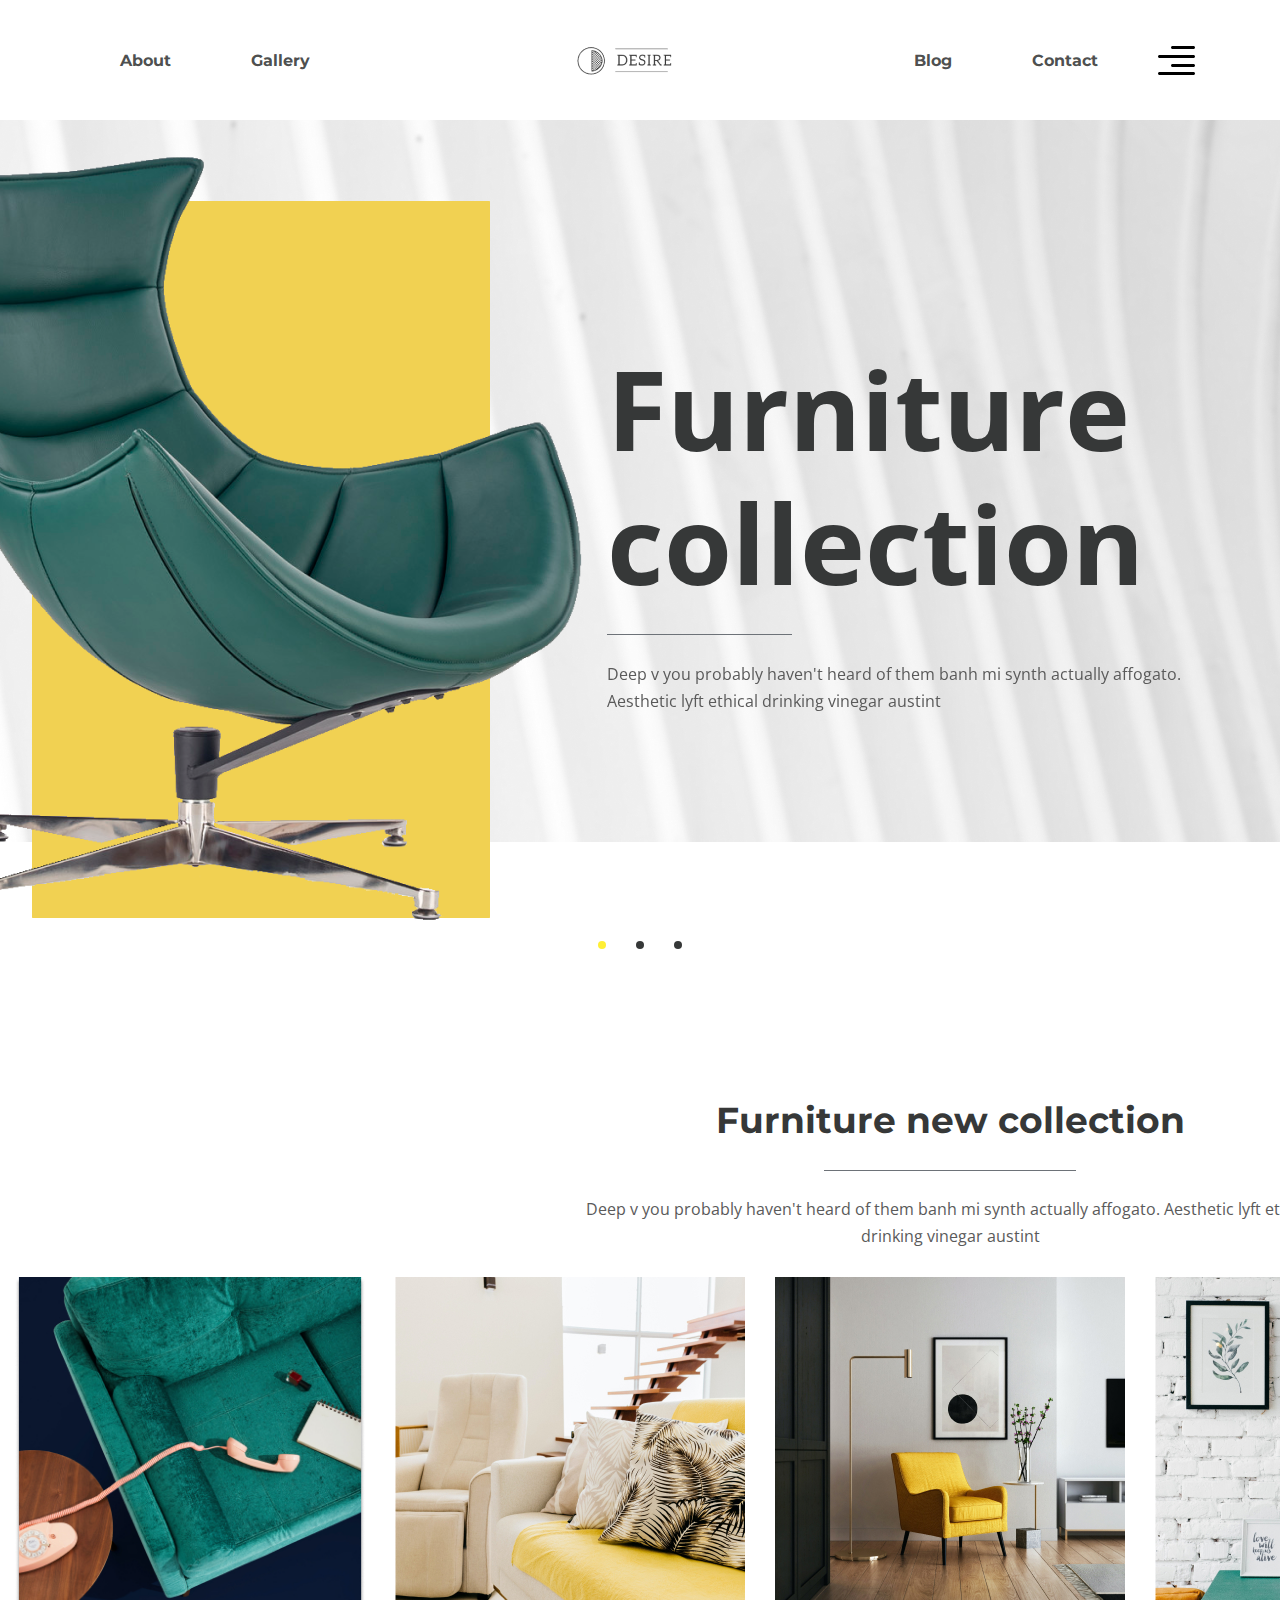
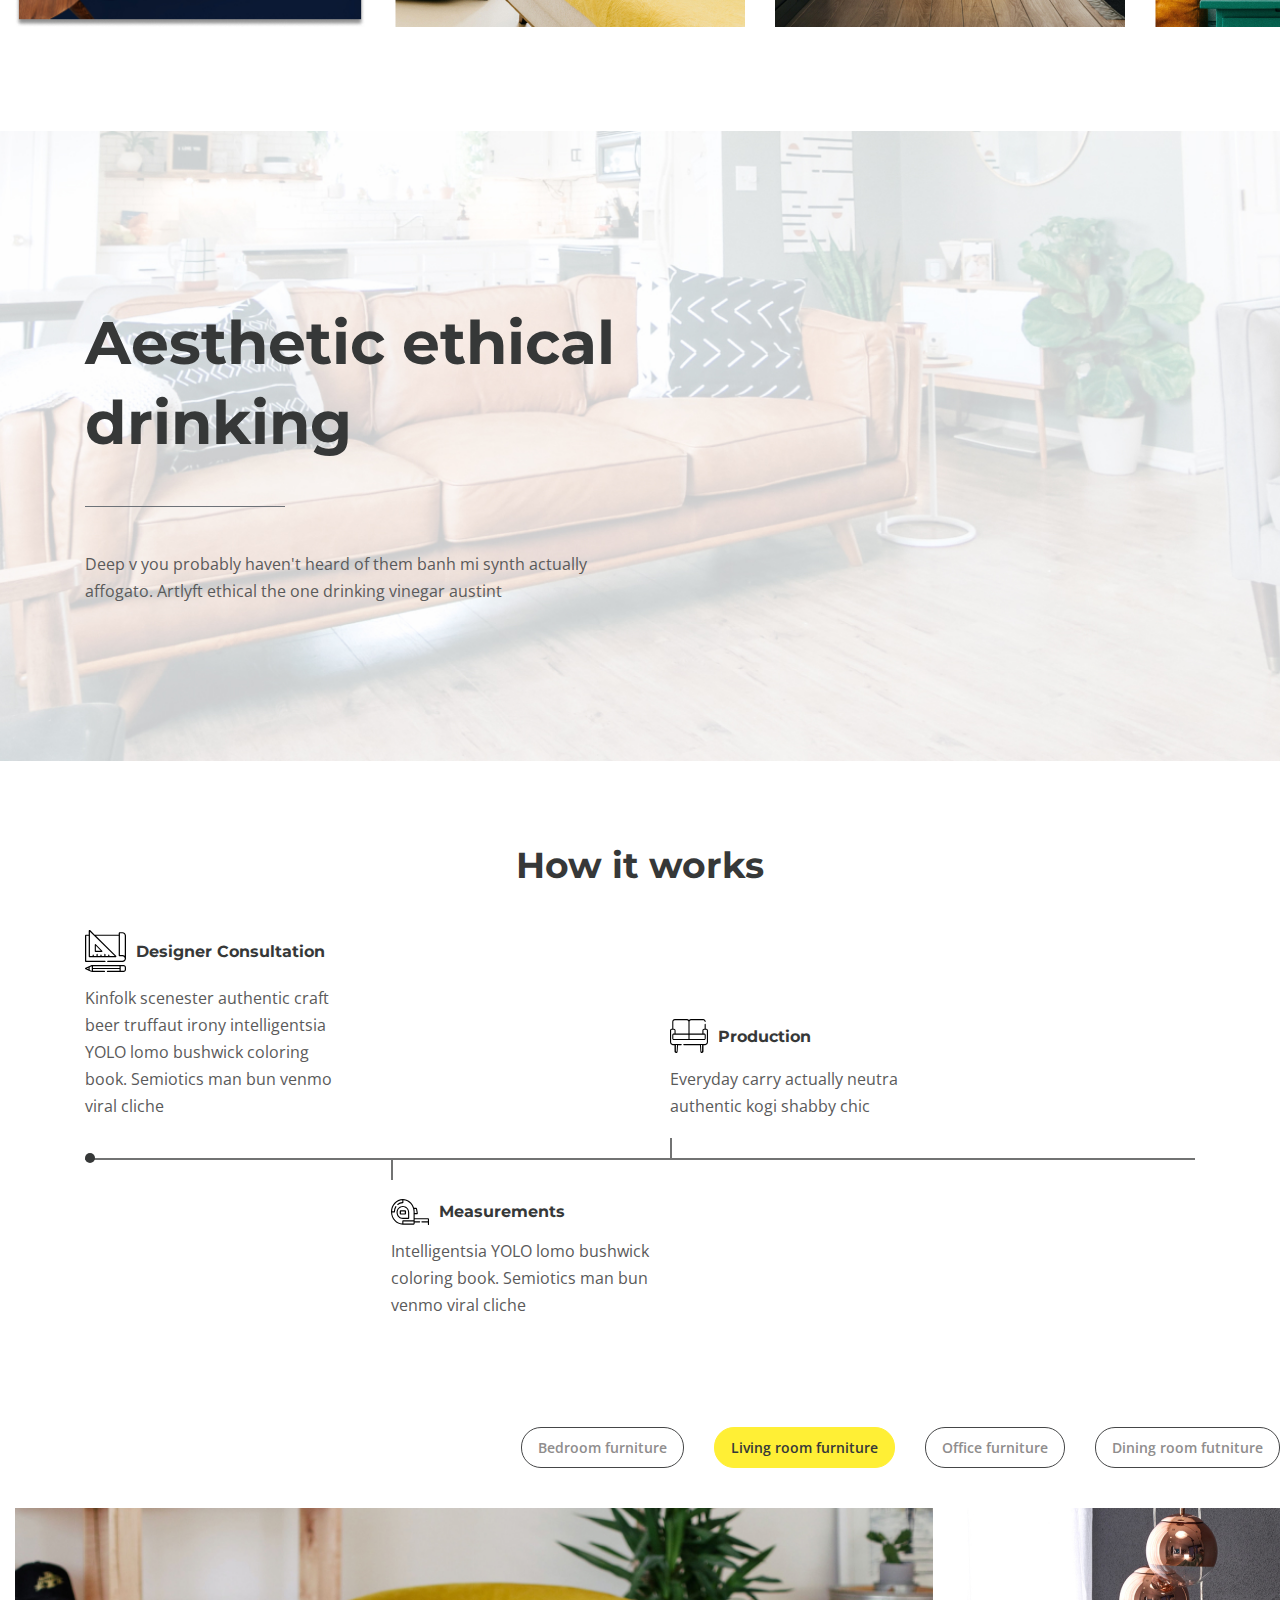
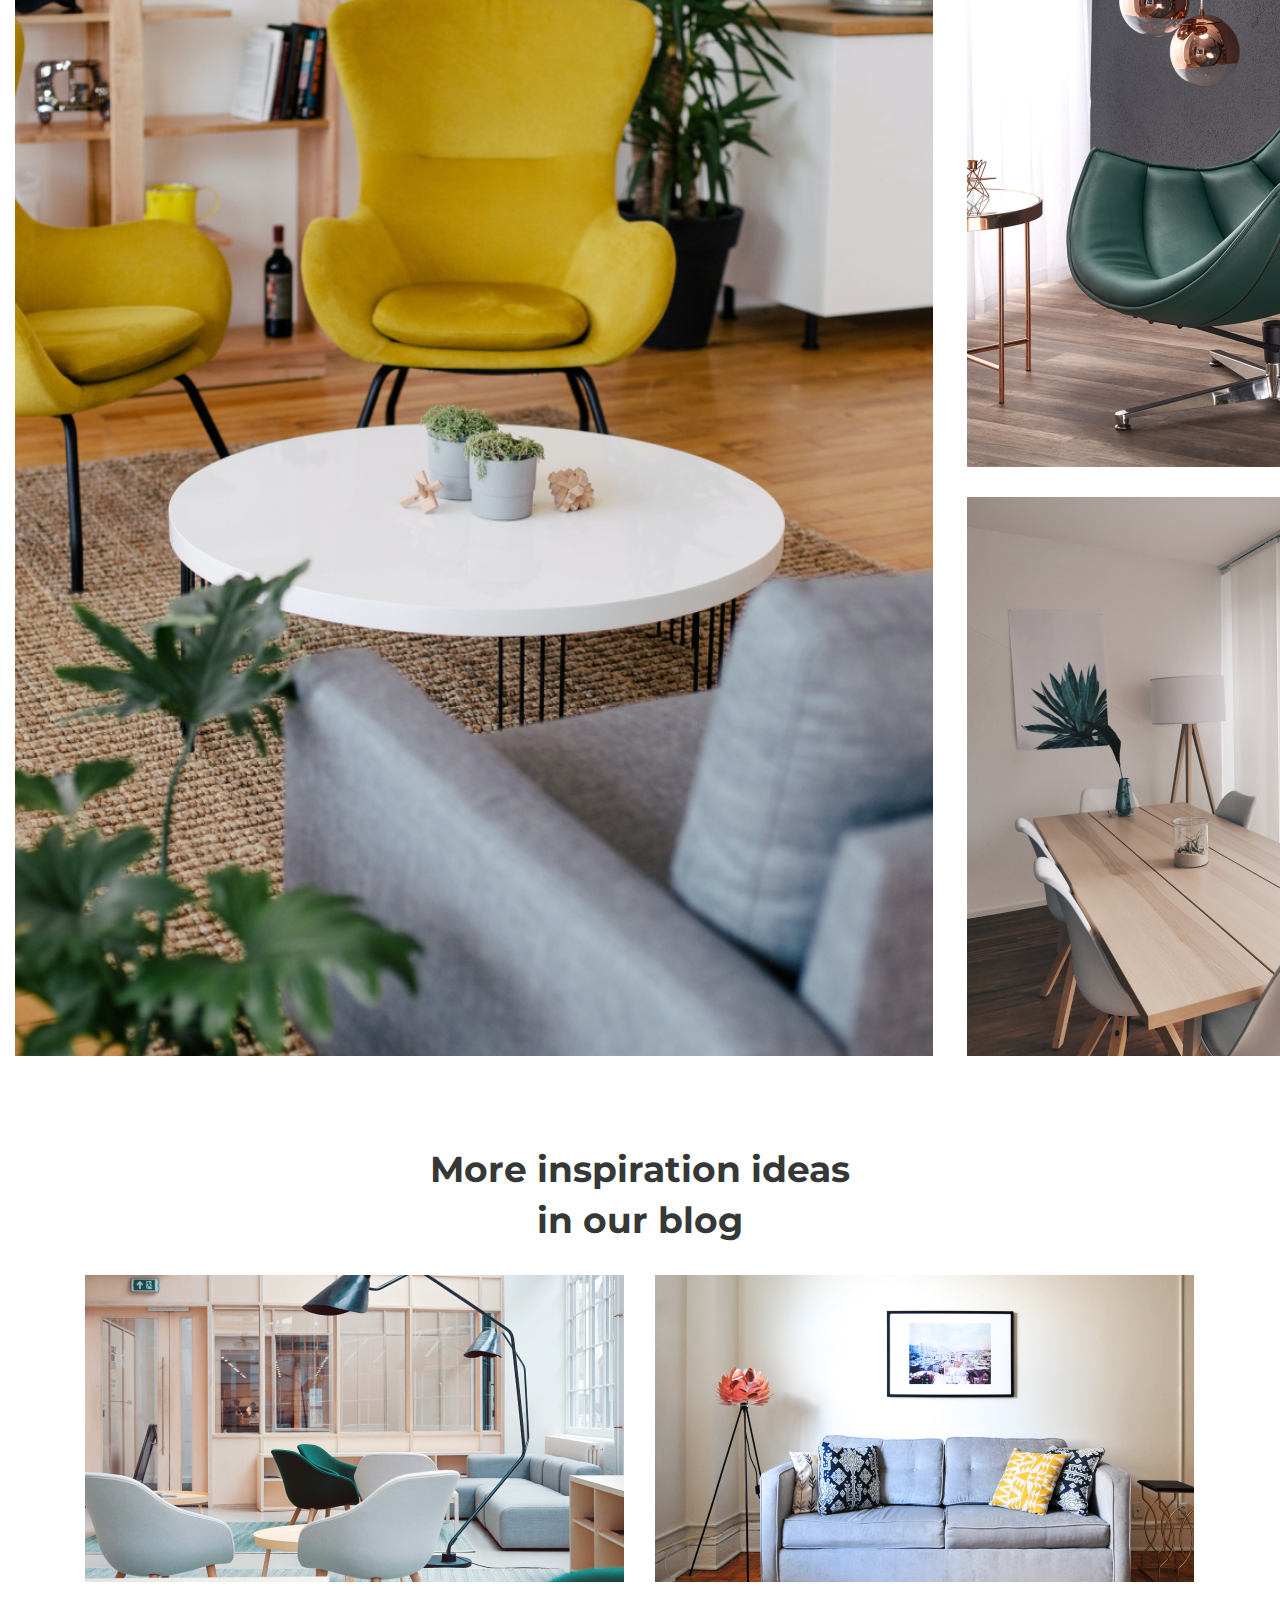
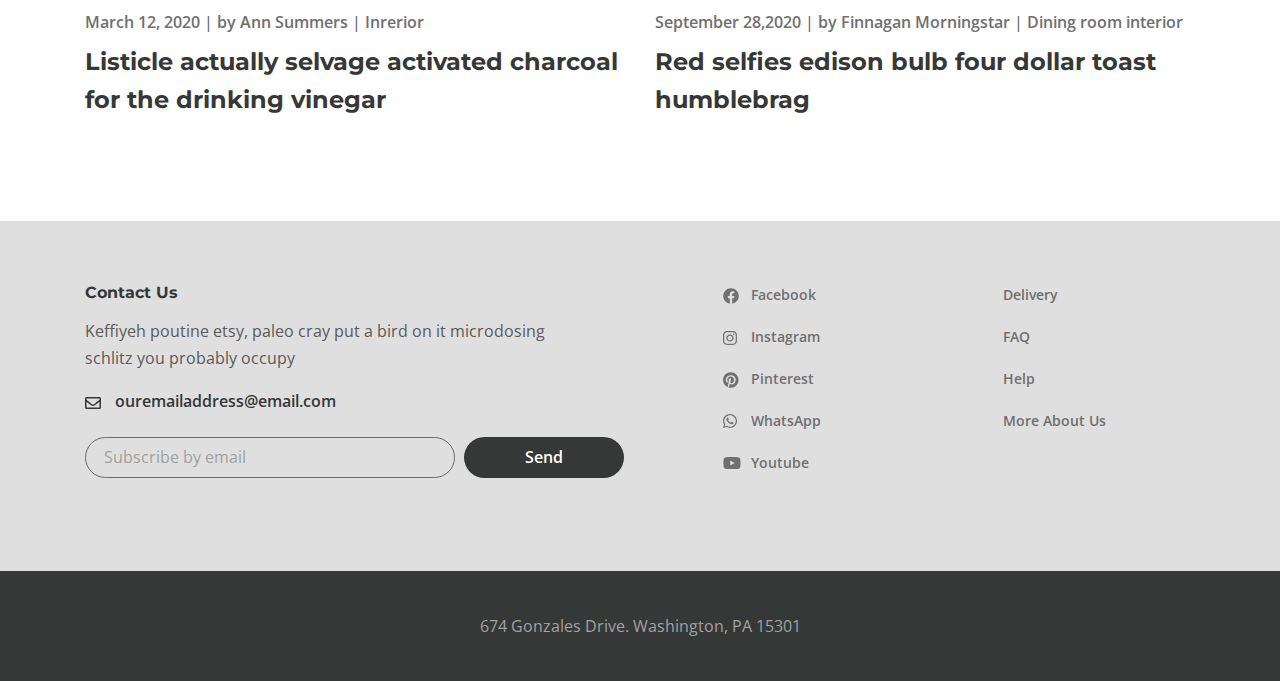
==== commit 5fca196e: "section blog-box done & first page end" ====
--- a/app/index.html
+++ b/app/index.html
@@ -211,7 +211,10 @@
           <div class="container">
             <div class="decor__content">
               <h2 class="decor__title">Aesthetic ethical drinking</h2>
-              <p class="decor__descr">Deep v you probably haven't heard of them banh mi synth actually affogato. Artlyft ethical the one drinking vinegar austint</p>
+              <p class="decor__descr">
+                Deep v you probably haven't heard of them banh mi synth actually
+                affogato. Artlyft ethical the one drinking vinegar austint
+              </p>
             </div>
           </div>
         </section>
@@ -221,20 +224,41 @@
             <div class="works-path__items">
               <div class="works-path__items-box">
                 <div class="works-path__item works-path__item--consultation">
-                  <img class="works-path__item-img" src="images/works-icon1.svg" alt="icon">
+                  <img
+                    class="works-path__item-img"
+                    src="images/works-icon1.svg"
+                    alt="icon"
+                  />
                   <h6 class="works-path__item-title">Designer Consultation</h6>
-                  <p class="works-path__title-descr">Kinfolk scenester authentic craft beer truffaut irony intelligentsia YOLO lomo bushwick coloring book. Semiotics man bun venmo viral cliche</p>
+                  <p class="works-path__title-descr">
+                    Kinfolk scenester authentic craft beer truffaut irony
+                    intelligentsia YOLO lomo bushwick coloring book. Semiotics
+                    man bun venmo viral cliche
+                  </p>
                 </div>
                 <div class="works-path__item works-path__item--production">
-                  <img class="works-path__item-img" src="images/works-icon2.svg" alt="icon">
+                  <img
+                    class="works-path__item-img"
+                    src="images/works-icon2.svg"
+                    alt="icon"
+                  />
                   <h6 class="works-path__item-title">Production</h6>
-                  <p class="works-path__title-descr">Everyday carry actually neutra authentic kogi shabby chic</p>
+                  <p class="works-path__title-descr">
+                    Everyday carry actually neutra authentic kogi shabby chic
+                  </p>
                 </div>
               </div>
               <div class="works-path__item works-path__item--measurements">
-                <img class="works-path__item-img" src="images/works-icon3.svg" alt="icon">
-                  <h6 class="works-path__item-title">Measurements</h6>
-                  <p class="works-path__title-descr">Intelligentsia YOLO lomo bushwick coloring book. Semiotics man bun venmo viral cliche</p>
+                <img
+                  class="works-path__item-img"
+                  src="images/works-icon3.svg"
+                  alt="icon"
+                />
+                <h6 class="works-path__item-title">Measurements</h6>
+                <p class="works-path__title-descr">
+                  Intelligentsia YOLO lomo bushwick coloring book. Semiotics man
+                  bun venmo viral cliche
+                </p>
               </div>
             </div>
           </div>
@@ -242,107 +266,243 @@
         <div class="gallery">
           <div class="container-fluid">
             <div class="gallery__buttons">
-              <button class="gallery__btn" data-filter=".bedroom">Bedroom furniture</button>
-              <button class="gallery__btn" data-filter=".living">Living room furniture</button>
-              <button class="gallery__btn" data-filter=".office">Office furniture</button>
-              <button class="gallery__btn" data-filter=".dining">Dining room futniture</button>
+              <button class="gallery__btn" data-filter=".bedroom">
+                Bedroom furniture
+              </button>
+              <button class="gallery__btn" data-filter=".living">
+                Living room furniture
+              </button>
+              <button class="gallery__btn" data-filter=".office">
+                Office furniture
+              </button>
+              <button class="gallery__btn" data-filter=".dining">
+                Dining room futniture
+              </button>
               <button class="gallery__btn" data-filter=".chair">Chair</button>
             </div>
             <div class="gallery__inner">
               <div class="gallery__items mix bedroom">
                 <a class="gallery__item" href="#">
-                  <img class="gallery__img" src="images/gallery/1.jpg" alt="gallery-img">
-                </a>
-                <a class="gallery__item" href="#">
-                  <img class="gallery__img" src="images/gallery/2.jpg" alt="gallery-img">
-                </a>
-                <a class="gallery__item" href="#">
-                  <img class="gallery__img" src="images/gallery/3.jpg" alt="gallery-img">
-                </a>
-                <a class="gallery__item" href="#">
-                  <img class="gallery__img" src="images/gallery/4.jpg" alt="gallery-img">
-                </a>
-                <a class="gallery__item" href="#">
-                  <img class="gallery__img" src="images/gallery/5.jpg" alt="gallery-img">
-                </a>
-              </div>
+                  <img
+                    class="gallery__img"
+                    src="images/gallery/1.jpg"
+                    alt="gallery-img"
+                  />
+                </a>
+                <a class="gallery__item" href="#">
+                  <img
+                    class="gallery__img"
+                    src="images/gallery/2.jpg"
+                    alt="gallery-img"
+                  />
+                </a>
+                <a class="gallery__item" href="#">
+                  <img
+                    class="gallery__img"
+                    src="images/gallery/3.jpg"
+                    alt="gallery-img"
+                  />
+                </a>
+                <a class="gallery__item" href="#">
+                  <img
+                    class="gallery__img"
+                    src="images/gallery/4.jpg"
+                    alt="gallery-img"
+                  />
+                </a>
+                <a class="gallery__item" href="#">
+                  <img
+                    class="gallery__img"
+                    src="images/gallery/5.jpg"
+                    alt="gallery-img"
+                  />
+                </a>
+              </div>
+              <div class="gallery__items mix living">
+                <a class="gallery__item" href="#">
+                  <img
+                    class="gallery__img"
+                    src="images/gallery/1.jpg"
+                    alt="gallery-img"
+                  />
+                </a>
+                <a class="gallery__item" href="#">
+                  <img
+                    class="gallery__img"
+                    src="images/gallery/2.jpg"
+                    alt="gallery-img"
+                  />
+                </a>
+                <a class="gallery__item" href="#">
+                  <img
+                    class="gallery__img"
+                    src="images/gallery/3.jpg"
+                    alt="gallery-img"
+                  />
+                </a>
+                <a class="gallery__item" href="#">
+                  <img
+                    class="gallery__img"
+                    src="images/gallery/4.jpg"
+                    alt="gallery-img"
+                  />
+                </a>
+                <a class="gallery__item" href="#">
+                  <img
+                    class="gallery__img"
+                    src="images/gallery/5.jpg"
+                    alt="gallery-img"
+                  />
+                </a>
+              </div>
+              <div class="gallery__items mix office">
+                <a class="gallery__item" href="#">
+                  <img
+                    class="gallery__img"
+                    src="images/gallery/1.jpg"
+                    alt="gallery-img"
+                  />
+                </a>
+                <a class="gallery__item" href="#">
+                  <img
+                    class="gallery__img"
+                    src="images/gallery/2.jpg"
+                    alt="gallery-img"
+                  />
+                </a>
+                <a class="gallery__item" href="#">
+                  <img
+                    class="gallery__img"
+                    src="images/gallery/3.jpg"
+                    alt="gallery-img"
+                  />
+                </a>
+                <a class="gallery__item" href="#">
+                  <img
+                    class="gallery__img"
+                    src="images/gallery/4.jpg"
+                    alt="gallery-img"
+                  />
+                </a>
+                <a class="gallery__item" href="#">
+                  <img
+                    class="gallery__img"
+                    src="images/gallery/5.jpg"
+                    alt="gallery-img"
+                  />
+                </a>
+              </div>
+              <div class="gallery__items mix dining">
+                <a class="gallery__item" href="#">
+                  <img
+                    class="gallery__img"
+                    src="images/gallery/1.jpg"
+                    alt="gallery-img"
+                  />
+                </a>
+                <a class="gallery__item" href="#">
+                  <img
+                    class="gallery__img"
+                    src="images/gallery/2.jpg"
+                    alt="gallery-img"
+                  />
+                </a>
+                <a class="gallery__item" href="#">
+                  <img
+                    class="gallery__img"
+                    src="images/gallery/3.jpg"
+                    alt="gallery-img"
+                  />
+                </a>
+                <a class="gallery__item" href="#">
+                  <img
+                    class="gallery__img"
+                    src="images/gallery/4.jpg"
+                    alt="gallery-img"
+                  />
+                </a>
+                <a class="gallery__item" href="#">
+                  <img
+                    class="gallery__img"
+                    src="images/gallery/5.jpg"
+                    alt="gallery-img"
+                  />
+                </a>
+              </div>
+              <div class="gallery__items mix chair">
+                <a class="gallery__item" href="#">
+                  <img
+                    class="gallery__img"
+                    src="images/gallery/1.jpg"
+                    alt="gallery-img"
+                  />
+                </a>
+                <a class="gallery__item" href="#">
+                  <img
+                    class="gallery__img"
+                    src="images/gallery/2.jpg"
+                    alt="gallery-img"
+                  />
+                </a>
+                <a class="gallery__item" href="#">
+                  <img
+                    class="gallery__img"
+                    src="images/gallery/3.jpg"
+                    alt="gallery-img"
+                  />
+                </a>
+                <a class="gallery__item" href="#">
+                  <img
+                    class="gallery__img"
+                    src="images/gallery/4.jpg"
+                    alt="gallery-img"
+                  />
+                </a>
+                <a class="gallery__item" href="#">
+                  <img
+                    class="gallery__img"
+                    src="images/gallery/5.jpg"
+                    alt="gallery-img"
+                  />
+                </a>
+              </div>
+            </div>
+          </div>
+        </div>
+        <section class="blog-box">
+          <div class="container">
+            <h3 class="blog-box__title">More inspiration ideas in our blog</h3>
+            <div class="blog-box__items">
+              <div class="blog-box__item">
+                <a class="blog-box__img-link" href="#">
+                  <img class="blog-box__img" src="images/blog/1.jpg" alt="img">
+                </a>
+                <div class="blog-box__links">
+                  <span class="blog-box__date">March 12, 2020</span> |
+                  <a class="blog-box__author" href="#">by Ann Summers</a> |
+                  <a class="blog-box__theme" href="#">Inrerior</a>
+                </div>
+                <a class="blog-box__item-link" href="#">
+                  <h4 class="blog-box__item-title">Listicle actually selvage activated charcoal for the drinking vinegar</h4>
+                </a>
+              </div>
+              <div class="blog-box__item">
+                <a class="blog-box__img-link" href="#">
+                  <img class="blog-box__img" src="images/blog/2.jpg" alt="img">
+                </a>
+                <div class="blog-box__links">
+                  <span class="blog-box__date">September 28,2020</span> |
+                  <a class="blog-box__author" href="#"> by Finnagan Morningstar</a> |
+                  <a class="blog-box__theme" href="#">Dining room interior</a>
+                </div>
+                <a class="blog-box__item-link" href="#">
+                  <h4 class="blog-box__item-title">Red selfies edison bulb four dollar toast humblebrag</h4>
+                </a>
+              </div>
+            </div>
+          </div>
+        </section>
 
-              <div class="gallery__items mix living">
-                <a class="gallery__item" href="#">
-                  <img class="gallery__img" src="images/gallery/1.jpg" alt="gallery-img">
-                </a>
-                <a class="gallery__item" href="#">
-                  <img class="gallery__img" src="images/gallery/2.jpg" alt="gallery-img">
-                </a>
-                <a class="gallery__item" href="#">
-                  <img class="gallery__img" src="images/gallery/3.jpg" alt="gallery-img">
-                </a>
-                <a class="gallery__item" href="#">
-                  <img class="gallery__img" src="images/gallery/4.jpg" alt="gallery-img">
-                </a>
-                <a class="gallery__item" href="#">
-                  <img class="gallery__img" src="images/gallery/5.jpg" alt="gallery-img">
-                </a>
-              </div>
-
-              <div class="gallery__items mix office">
-                <a class="gallery__item" href="#">
-                  <img class="gallery__img" src="images/gallery/1.jpg" alt="gallery-img">
-                </a>
-                <a class="gallery__item" href="#">
-                  <img class="gallery__img" src="images/gallery/2.jpg" alt="gallery-img">
-                </a>
-                <a class="gallery__item" href="#">
-                  <img class="gallery__img" src="images/gallery/3.jpg" alt="gallery-img">
-                </a>
-                <a class="gallery__item" href="#">
-                  <img class="gallery__img" src="images/gallery/4.jpg" alt="gallery-img">
-                </a>
-                <a class="gallery__item" href="#">
-                  <img class="gallery__img" src="images/gallery/5.jpg" alt="gallery-img">
-                </a>
-              </div>
-
-              <div class="gallery__items mix dining">
-                <a class="gallery__item" href="#">
-                  <img class="gallery__img" src="images/gallery/1.jpg" alt="gallery-img">
-                </a>
-                <a class="gallery__item" href="#">
-                  <img class="gallery__img" src="images/gallery/2.jpg" alt="gallery-img">
-                </a>
-                <a class="gallery__item" href="#">
-                  <img class="gallery__img" src="images/gallery/3.jpg" alt="gallery-img">
-                </a>
-                <a class="gallery__item" href="#">
-                  <img class="gallery__img" src="images/gallery/4.jpg" alt="gallery-img">
-                </a>
-                <a class="gallery__item" href="#">
-                  <img class="gallery__img" src="images/gallery/5.jpg" alt="gallery-img">
-                </a>
-              </div>
-
-              <div class="gallery__items mix chair">
-                <a class="gallery__item" href="#">
-                  <img class="gallery__img" src="images/gallery/1.jpg" alt="gallery-img">
-                </a>
-                <a class="gallery__item" href="#">
-                  <img class="gallery__img" src="images/gallery/2.jpg" alt="gallery-img">
-                </a>
-                <a class="gallery__item" href="#">
-                  <img class="gallery__img" src="images/gallery/3.jpg" alt="gallery-img">
-                </a>
-                <a class="gallery__item" href="#">
-                  <img class="gallery__img" src="images/gallery/4.jpg" alt="gallery-img">
-                </a>
-                <a class="gallery__item" href="#">
-                  <img class="gallery__img" src="images/gallery/5.jpg" alt="gallery-img">
-                </a>
-              </div>
-
-
-            </div>
-          </div>
-        </div>
       </main>
 
       <footer class="footer">
--- a/app/css/style.min.css
+++ b/app/css/style.min.css
@@ -1 +1 @@
-html{-webkit-box-sizing:border-box;box-sizing:border-box}*,*::after,*::before{-webkit-box-sizing:inherit;box-sizing:inherit}ul[class],ol[class]{padding:0}body,h1,h2,h3,h4,h5,h6,p,ul,ol,li,figure,figcaption,blockquote,dl,dd{margin:0;font-size:inherit}ul[class]{list-style:none}img{max-width:100%;display:block}input,button,textarea,select{font:inherit}a{text-decoration:none}.menu__list-link,.footer__info-title,.rightside-menu__title,.new-collection__title,.collection__info-title,.decor__title,.works-path__title,.works-path__item-title{font-family:'Montserrat', sans-serif;font-weight:700}html,body{height:100%}body{font-weight:400;line-height:27px;font-size:16px;font-family:'Open Sans', sans-serif;color:#5A5A5A;min-width:320px;overflow-x:hidden}.wrapper{display:-webkit-box;display:-ms-flexbox;display:flex;-webkit-box-orient:vertical;-webkit-box-direction:normal;-ms-flex-direction:column;flex-direction:column;min-height:100%;position:relative}.main{-webkit-box-flex:1;-ms-flex:1 0 auto;flex:1 0 auto}.footer{-webkit-box-flex:0;-ms-flex:0 0 auto;flex:0 0 auto}.container{max-width:1140px;margin:0 auto;padding:0 15px}.container-fluid{width:1900px;margin:0 auto;padding:0 15px}.slick-dots{display:-webkit-box;display:-ms-flexbox;display:flex;-webkit-box-pack:center;-ms-flex-pack:center;justify-content:center;-webkit-box-align:center;-ms-flex-align:center;align-items:center}.slick-dots button{background-color:#363838;border:none;width:8px;height:8px;padding:0;border-radius:50%;font-size:0}.slick-dots li{padding:0 15px}.slick-dots li.slick-active button{background-color:#FFEF35;outline:none}.header__inner{display:-webkit-box;display:-ms-flexbox;display:flex;-webkit-box-pack:justify;-ms-flex-pack:justify;justify-content:space-between;-webkit-box-align:center;-ms-flex-align:center;align-items:center;height:120px}.header__btn{background-color:transparent;border:none;padding:0;cursor:pointer}.menu{padding-right:15px}.menu__list{display:-webkit-box;display:-ms-flexbox;display:flex}.menu__list-item{padding-left:35px;padding-right:45px}.menu__list-link{color:rgba(54,56,56,0.9033)}.logo{margin:0 auto}.footer__content{background:#DFDFDF;padding:60px 0 80px}.footer__inner{display:-webkit-box;display:-ms-flexbox;display:flex;-webkit-box-pack:justify;-ms-flex-pack:justify;justify-content:space-between}.footer__info-title{color:#363838;margin-bottom:14px;line-height:23px}.footer__info{width:539px}.footer__info-text{max-width:476px;padding-bottom:16px}.footer__info-email{display:inline-block;font-weight:600;font-style:14px;color:#363838;margin-bottom:22px;padding-left:30px;position:relative}.footer__info-email::before{content:'';background-image:url(../images/envelope.svg);position:absolute;left:0;top:9px;width:16px;height:12px}.footer__form{display:-webkit-box;display:-ms-flexbox;display:flex}.footer__form-input{padding:6px 10px 6px 18px;border-radius:21px;background-color:transparent;border:1px solid rgba(54,56,56,0.7);width:100%}.footer__form-input::-webkit-input-placeholder{font-family:'Open Sans', sans-serif;font-size:16px;font-weight:400;text-align:left;color:#a1a1a1}.footer__form-input::-moz-placeholder{font-family:'Open Sans', sans-serif;font-size:16px;font-weight:400;text-align:left;color:#a1a1a1}.footer__form-input:-ms-input-placeholder{font-family:'Open Sans', sans-serif;font-size:16px;font-weight:400;text-align:left;color:#a1a1a1}.footer__form-input::-ms-input-placeholder{font-family:'Open Sans', sans-serif;font-size:16px;font-weight:400;text-align:left;color:#a1a1a1}.footer__form-input::placeholder{font-family:'Open Sans', sans-serif;font-size:16px;font-weight:400;text-align:left;color:#a1a1a1}.footer__form-btn{border-radius:21px;background-color:#363838;border:none;color:#FFFFF0;min-width:160px;padding:6px 12px;font-weight:600;margin-left:9px;cursor:pointer}.footer__social{width:125px;margin-left:99px;margin-right:auto}.footer__social-link{padding-left:28px;position:relative}.footer__social-link::before{content:'';position:absolute;left:0;top:3px;width:16px;height:16px}.footer__social-link--facebook::before{background-image:url(../images/facebook.svg)}.footer__social-link--instagram::before{background-image:url(../images/instagram.svg);width:14px;height:14px;top:4px}.footer__social-link--pinterest::before{background-image:url(../images/pinterest.svg)}.footer__social-link--whatsapp::before{background-image:url(../images/whatsapp.svg);width:14px;height:14px}.footer__social-link--youtube::before{background-image:url(../images/youtube.svg);width:18px;height:12px;top:4px}.footer__social-item,.footer__menu-item{margin-bottom:15px;font-weight:600;font-size:14px;color:#707070}.footer__social-link,.footer__menu-link{color:#707070}.footer__menu{margin-right:67px;width:125px}.footer__copyright{background:#363838;color:#A1A1A1;text-align:center;padding:42px 0 41px}.rightside-menu{position:absolute;right:0;top:0;bottom:0;max-width:694px;width:100%;background-color:#fff;padding-top:47px;-webkit-box-shadow:-2px 3px 17px 0px #000;box-shadow:-2px 3px 17px 0px #000;-webkit-transition:all .5s;-o-transition:all .5s;transition:all .5s;z-index:1}.rightside-menu.rightside-menu--close{-webkit-transform:translateX(500%);-ms-transform:translateX(500%);transform:translateX(500%)}.rightside-menu__close{background-color:transparent;border:none;padding:0;cursor:pointer;margin-left:41px;margin-bottom:30px}.rightside-menu__content{text-align:center;max-width:483px;margin:0 auto}.rightside-menu__logo{display:inline-block;margin-bottom:40px}.rightside-menu__title{color:#363838;font-size:36px;line-height:57px;position:relative;margin-bottom:17px;padding-bottom:17px}.rightside-menu__title::after{content:'';position:absolute;bottom:0;left:0;right:0;max-width:252px;margin:0 auto;height:1px;background-color:#6D7278}.rightside-menu__text{margin-bottom:75px}.rightside-menu__img{max-width:483px}.top__inner{padding-bottom:87px;position:relative}.top__inner::after{content:'';position:absolute;top:0;background:url(../images/slider-bg.jpg) center center/cover no-repeat;z-index:-1;width:100%;height:722px}.top__slider-item{display:-webkit-box !important;display:-ms-flexbox !important;display:flex !important;-webkit-box-pack:center;-ms-flex-pack:center;justify-content:center;-webkit-box-align:center;-ms-flex-align:center;align-items:center}.top__slider-img{margin-left:-12%;height:815px;max-width:703px;-o-object-fit:cover;object-fit:cover}.top__slider-info{max-width:635px;margin-left:19px}.top__slider-title{position:relative;font-weight:700;font-size:110px;line-height:134px;color:#363838;padding-bottom:26px;margin-bottom:26px}.top__slider-title::after{content:'';position:absolute;bottom:0;left:0;background:#6D7278;width:185px;height:1px}.top__slider-descr{max-width:586px}.slick-slider{position:relative;display:block;-webkit-box-sizing:border-box;box-sizing:border-box;-webkit-touch-callout:none;-webkit-user-select:none;-moz-user-select:none;-ms-user-select:none;user-select:none;-ms-touch-action:pan-y;touch-action:pan-y;-webkit-tap-highlight-color:transparent}.slick-list{position:relative;overflow:hidden;display:block;margin:0;padding:0}.slick-list:focus{outline:none}.slick-list.dragging{cursor:pointer;cursor:hand}.slick-slider .slick-track,.slick-slider .slick-list{-webkit-transform:translate3d(0, 0, 0);-ms-transform:translate3d(0, 0, 0);transform:translate3d(0, 0, 0)}.slick-track{position:relative;left:0;top:0;display:block;margin-left:auto;margin-right:auto}.slick-track:before,.slick-track:after{content:"";display:table}.slick-track:after{clear:both}.slick-loading .slick-track{visibility:hidden}.slick-slide{float:left;height:100%;min-height:1px;display:none}[dir="rtl"] .slick-slide{float:right}.slick-slide img{display:block}.slick-slide.slick-loading img{display:none}.slick-slide.dragging img{pointer-events:none}.slick-initialized .slick-slide{display:block}.slick-loading .slick-slide{visibility:hidden}.slick-vertical .slick-slide{display:block;height:auto;border:1px solid transparent}.slick-arrow.slick-hidden{display:none}.new-collection{padding:46px 0 104px 0;text-align:center}.new-collection__title{color:#363838;font-size:36px;line-height:51px;margin-bottom:25px;padding-bottom:25px;position:relative}.new-collection__title::after{content:'';position:absolute;bottom:0;left:0;right:0;margin:0 auto;height:1px;width:252px;background:#6D7278}.new-collection__descr{max-width:730px;margin:0 auto 27px}.collection{display:-ms-grid;display:grid;-ms-grid-columns:(1fr)[5];grid-template-columns:repeat(5, 1fr);grid-gap:30px}.collection__item{position:relative}.collection__item:hover .collection__info{opacity:1}.collection__img{min-height:350px;-o-object-fit:cover;object-fit:cover}.collection__info{position:absolute;top:0;left:0;right:0;bottom:0;background-color:rgba(255,255,255,0.6);padding:10px;display:-webkit-box;display:-ms-flexbox;display:flex;-webkit-box-orient:vertical;-webkit-box-direction:normal;-ms-flex-direction:column;flex-direction:column;-webkit-box-pack:center;-ms-flex-pack:center;justify-content:center;-webkit-box-align:center;-ms-flex-align:center;align-items:center;opacity:0;-webkit-transition:all .7s;-o-transition:all .7s;transition:all .7s}.collection__info-title{color:#363838;font-size:20px;line-height:24px;position:relative;margin-bottom:19px;padding-bottom:19px}.collection__info-title::after{content:'';position:absolute;max-width:200px;height:1px;background-color:#6D7278;left:0;right:0;bottom:0;margin:0 auto}.collection__info-descr{color:#707070;font-weight:600px;font-size:14px}.decor{padding:172px 0 156px;background:url(../images/decor-bg.jpg) center center/cover no-repeat}.decor__content{width:531px}.decor__title{color:#363838;font-size:60px;line-height:80px;margin-bottom:44px;padding-bottom:44px;position:relative}.decor__title::after{content:'';position:absolute;bottom:0;left:0;height:1px;width:200px;background:#6D7278}.decor__descr{width:540px}.works-path{padding:79px 0 26px}.works-path__title{text-align:center;font-size:36px;line-height:51px;color:#363838;margin-bottom:39px}.works-path__items-box{display:-webkit-box;display:-ms-flexbox;display:flex;-webkit-box-align:end;-ms-flex-align:end;align-items:flex-end;border-bottom:2px solid rgba(54,56,56,0.7);position:relative}.works-path__items-box::before{content:'';position:absolute;background-color:#363838;width:10px;height:10px;border-radius:50%;left:0;bottom:-5px}.works-path__item{width:268px;display:-webkit-box;display:-ms-flexbox;display:flex;-ms-flex-wrap:wrap;flex-wrap:wrap;-webkit-box-align:center;-ms-flex-align:center;align-items:center;position:relative}.works-path__item--production{margin-left:317px}.works-path__item--production::after{content:'';position:absolute;bottom:0px;left:0;height:20px;width:2px;background-color:rgba(54,56,56,0.7)}.works-path__item--production,.works-path__item--consultation{padding-bottom:38px}.works-path__item--measurements{margin-left:306px;padding-top:38px}.works-path__item--measurements::after{content:'';position:absolute;top:0px;left:0;height:20px;width:2px;background-color:rgba(54,56,56,0.7)}.works-path__item-title{margin-left:10px;color:#363838}.works-path__title-descr{margin-top:13px}.gallery{padding:82px 0 88px}.gallery__buttons{text-align:center;margin-bottom:40px}.gallery__btn{margin:0 13px;background-color:transparent;border:1px solid #454647;border-radius:20px;padding:6px 16px;font-size:14px;color:#8F8D8D;font-weight:600;cursor:pointer;outline:none}.gallery .mixitup-control-active{background:#FFEF35;color:#363838;border-color:#FFEF35;font-size:14px;font-weight:600}.gallery__items{display:-ms-grid;display:grid;-ms-grid-columns:(1fr)[4];grid-template-columns:repeat(4, 1fr);-ms-grid-rows:(1fr)[2];grid-template-rows:repeat(2, 1fr);grid-gap:30px 34px}.gallery__item:first-child{-ms-grid-column-span:2;grid-column:span 2;-ms-grid-row-span:2;grid-row:span 2}.gallery__img{-o-object-fit:cover;object-fit:cover;width:100%;max-height:1148px;height:100%}
+html{-webkit-box-sizing:border-box;box-sizing:border-box}*,*::after,*::before{-webkit-box-sizing:inherit;box-sizing:inherit}ul[class],ol[class]{padding:0}body,h1,h2,h3,h4,h5,h6,p,ul,ol,li,figure,figcaption,blockquote,dl,dd{margin:0;font-size:inherit}ul[class]{list-style:none}img{max-width:100%;display:block}input,button,textarea,select{font:inherit}a{text-decoration:none}.menu__list-link,.footer__info-title,.rightside-menu__title,.new-collection__title,.collection__info-title,.decor__title,.works-path__title,.works-path__item-title,.blog-box__title,.blog-box__item-title{font-family:'Montserrat', sans-serif;font-weight:700}html,body{height:100%}body{font-weight:400;line-height:27px;font-size:16px;font-family:'Open Sans', sans-serif;color:#5A5A5A;min-width:320px;overflow-x:hidden}.wrapper{display:-webkit-box;display:-ms-flexbox;display:flex;-webkit-box-orient:vertical;-webkit-box-direction:normal;-ms-flex-direction:column;flex-direction:column;min-height:100%;position:relative}.main{-webkit-box-flex:1;-ms-flex:1 0 auto;flex:1 0 auto}.footer{-webkit-box-flex:0;-ms-flex:0 0 auto;flex:0 0 auto}.container{max-width:1140px;margin:0 auto;padding:0 15px}.container-fluid{width:1900px;margin:0 auto;padding:0 15px}.slick-dots{display:-webkit-box;display:-ms-flexbox;display:flex;-webkit-box-pack:center;-ms-flex-pack:center;justify-content:center;-webkit-box-align:center;-ms-flex-align:center;align-items:center}.slick-dots button{background-color:#363838;border:none;width:8px;height:8px;padding:0;border-radius:50%;font-size:0}.slick-dots li{padding:0 15px}.slick-dots li.slick-active button{background-color:#FFEF35;outline:none}.header__inner{display:-webkit-box;display:-ms-flexbox;display:flex;-webkit-box-pack:justify;-ms-flex-pack:justify;justify-content:space-between;-webkit-box-align:center;-ms-flex-align:center;align-items:center;height:120px}.header__btn{background-color:transparent;border:none;padding:0;cursor:pointer}.menu{padding-right:15px}.menu__list{display:-webkit-box;display:-ms-flexbox;display:flex}.menu__list-item{padding-left:35px;padding-right:45px}.menu__list-link{color:rgba(54,56,56,0.9033)}.logo{margin:0 auto}.footer__content{background:#DFDFDF;padding:60px 0 80px}.footer__inner{display:-webkit-box;display:-ms-flexbox;display:flex;-webkit-box-pack:justify;-ms-flex-pack:justify;justify-content:space-between}.footer__info-title{color:#363838;margin-bottom:14px;line-height:23px}.footer__info{width:539px}.footer__info-text{max-width:476px;padding-bottom:16px}.footer__info-email{display:inline-block;font-weight:600;font-style:14px;color:#363838;margin-bottom:22px;padding-left:30px;position:relative}.footer__info-email::before{content:'';background-image:url(../images/envelope.svg);position:absolute;left:0;top:9px;width:16px;height:12px}.footer__form{display:-webkit-box;display:-ms-flexbox;display:flex}.footer__form-input{padding:6px 10px 6px 18px;border-radius:21px;background-color:transparent;border:1px solid rgba(54,56,56,0.7);width:100%}.footer__form-input::-webkit-input-placeholder{font-family:'Open Sans', sans-serif;font-size:16px;font-weight:400;text-align:left;color:#a1a1a1}.footer__form-input::-moz-placeholder{font-family:'Open Sans', sans-serif;font-size:16px;font-weight:400;text-align:left;color:#a1a1a1}.footer__form-input:-ms-input-placeholder{font-family:'Open Sans', sans-serif;font-size:16px;font-weight:400;text-align:left;color:#a1a1a1}.footer__form-input::-ms-input-placeholder{font-family:'Open Sans', sans-serif;font-size:16px;font-weight:400;text-align:left;color:#a1a1a1}.footer__form-input::placeholder{font-family:'Open Sans', sans-serif;font-size:16px;font-weight:400;text-align:left;color:#a1a1a1}.footer__form-btn{border-radius:21px;background-color:#363838;border:none;color:#FFFFF0;min-width:160px;padding:6px 12px;font-weight:600;margin-left:9px;cursor:pointer}.footer__social{width:125px;margin-left:99px;margin-right:auto}.footer__social-link{padding-left:28px;position:relative}.footer__social-link::before{content:'';position:absolute;left:0;top:3px;width:16px;height:16px}.footer__social-link--facebook::before{background-image:url(../images/facebook.svg)}.footer__social-link--instagram::before{background-image:url(../images/instagram.svg);width:14px;height:14px;top:4px}.footer__social-link--pinterest::before{background-image:url(../images/pinterest.svg)}.footer__social-link--whatsapp::before{background-image:url(../images/whatsapp.svg);width:14px;height:14px}.footer__social-link--youtube::before{background-image:url(../images/youtube.svg);width:18px;height:12px;top:4px}.footer__social-item,.footer__menu-item{margin-bottom:15px;font-weight:600;font-size:14px;color:#707070}.footer__social-link,.footer__menu-link{color:#707070}.footer__menu{margin-right:67px;width:125px}.footer__copyright{background:#363838;color:#A1A1A1;text-align:center;padding:42px 0 41px}.rightside-menu{position:absolute;right:0;top:0;bottom:0;max-width:694px;width:100%;background-color:#fff;padding-top:47px;-webkit-box-shadow:-2px 3px 17px 0px #000;box-shadow:-2px 3px 17px 0px #000;-webkit-transition:all .5s;-o-transition:all .5s;transition:all .5s;z-index:1}.rightside-menu.rightside-menu--close{-webkit-transform:translateX(500%);-ms-transform:translateX(500%);transform:translateX(500%)}.rightside-menu__close{background-color:transparent;border:none;padding:0;cursor:pointer;margin-left:41px;margin-bottom:30px}.rightside-menu__content{text-align:center;max-width:483px;margin:0 auto}.rightside-menu__logo{display:inline-block;margin-bottom:40px}.rightside-menu__title{color:#363838;font-size:36px;line-height:57px;position:relative;margin-bottom:17px;padding-bottom:17px}.rightside-menu__title::after{content:'';position:absolute;bottom:0;left:0;right:0;max-width:252px;margin:0 auto;height:1px;background-color:#6D7278}.rightside-menu__text{margin-bottom:75px}.rightside-menu__img{max-width:483px}.top__inner{padding-bottom:87px;position:relative}.top__inner::after{content:'';position:absolute;top:0;background:url(../images/slider-bg.jpg) center center/cover no-repeat;z-index:-1;width:100%;height:722px}.top__slider-item{display:-webkit-box !important;display:-ms-flexbox !important;display:flex !important;-webkit-box-pack:center;-ms-flex-pack:center;justify-content:center;-webkit-box-align:center;-ms-flex-align:center;align-items:center}.top__slider-img{margin-left:-12%;height:815px;max-width:703px;-o-object-fit:cover;object-fit:cover}.top__slider-info{max-width:635px;margin-left:19px}.top__slider-title{position:relative;font-weight:700;font-size:110px;line-height:134px;color:#363838;padding-bottom:26px;margin-bottom:26px}.top__slider-title::after{content:'';position:absolute;bottom:0;left:0;background:#6D7278;width:185px;height:1px}.top__slider-descr{max-width:586px}.slick-slider{position:relative;display:block;-webkit-box-sizing:border-box;box-sizing:border-box;-webkit-touch-callout:none;-webkit-user-select:none;-moz-user-select:none;-ms-user-select:none;user-select:none;-ms-touch-action:pan-y;touch-action:pan-y;-webkit-tap-highlight-color:transparent}.slick-list{position:relative;overflow:hidden;display:block;margin:0;padding:0}.slick-list:focus{outline:none}.slick-list.dragging{cursor:pointer;cursor:hand}.slick-slider .slick-track,.slick-slider .slick-list{-webkit-transform:translate3d(0, 0, 0);-ms-transform:translate3d(0, 0, 0);transform:translate3d(0, 0, 0)}.slick-track{position:relative;left:0;top:0;display:block;margin-left:auto;margin-right:auto}.slick-track:before,.slick-track:after{content:"";display:table}.slick-track:after{clear:both}.slick-loading .slick-track{visibility:hidden}.slick-slide{float:left;height:100%;min-height:1px;display:none}[dir="rtl"] .slick-slide{float:right}.slick-slide img{display:block}.slick-slide.slick-loading img{display:none}.slick-slide.dragging img{pointer-events:none}.slick-initialized .slick-slide{display:block}.slick-loading .slick-slide{visibility:hidden}.slick-vertical .slick-slide{display:block;height:auto;border:1px solid transparent}.slick-arrow.slick-hidden{display:none}.new-collection{padding:46px 0 104px 0;text-align:center}.new-collection__title{color:#363838;font-size:36px;line-height:51px;margin-bottom:25px;padding-bottom:25px;position:relative}.new-collection__title::after{content:'';position:absolute;bottom:0;left:0;right:0;margin:0 auto;height:1px;width:252px;background:#6D7278}.new-collection__descr{max-width:730px;margin:0 auto 27px}.collection{display:-ms-grid;display:grid;-ms-grid-columns:(1fr)[5];grid-template-columns:repeat(5, 1fr);grid-gap:30px}.collection__item{position:relative}.collection__item:hover .collection__info{opacity:1}.collection__img{min-height:350px;-o-object-fit:cover;object-fit:cover}.collection__info{position:absolute;top:0;left:0;right:0;bottom:0;background-color:rgba(255,255,255,0.6);padding:10px;display:-webkit-box;display:-ms-flexbox;display:flex;-webkit-box-orient:vertical;-webkit-box-direction:normal;-ms-flex-direction:column;flex-direction:column;-webkit-box-pack:center;-ms-flex-pack:center;justify-content:center;-webkit-box-align:center;-ms-flex-align:center;align-items:center;opacity:0;-webkit-transition:all .7s;-o-transition:all .7s;transition:all .7s}.collection__info-title{color:#363838;font-size:20px;line-height:24px;position:relative;margin-bottom:19px;padding-bottom:19px}.collection__info-title::after{content:'';position:absolute;max-width:200px;height:1px;background-color:#6D7278;left:0;right:0;bottom:0;margin:0 auto}.collection__info-descr{color:#707070;font-weight:600px;font-size:14px}.decor{padding:172px 0 156px;background:url(../images/decor-bg.jpg) center center/cover no-repeat}.decor__content{width:531px}.decor__title{color:#363838;font-size:60px;line-height:80px;margin-bottom:44px;padding-bottom:44px;position:relative}.decor__title::after{content:'';position:absolute;bottom:0;left:0;height:1px;width:200px;background:#6D7278}.decor__descr{width:540px}.works-path{padding:79px 0 26px}.works-path__title{text-align:center;font-size:36px;line-height:51px;color:#363838;margin-bottom:39px}.works-path__items-box{display:-webkit-box;display:-ms-flexbox;display:flex;-webkit-box-align:end;-ms-flex-align:end;align-items:flex-end;border-bottom:2px solid rgba(54,56,56,0.7);position:relative}.works-path__items-box::before{content:'';position:absolute;background-color:#363838;width:10px;height:10px;border-radius:50%;left:0;bottom:-5px}.works-path__item{width:268px;display:-webkit-box;display:-ms-flexbox;display:flex;-ms-flex-wrap:wrap;flex-wrap:wrap;-webkit-box-align:center;-ms-flex-align:center;align-items:center;position:relative}.works-path__item--production{margin-left:317px}.works-path__item--production::after{content:'';position:absolute;bottom:0px;left:0;height:20px;width:2px;background-color:rgba(54,56,56,0.7)}.works-path__item--production,.works-path__item--consultation{padding-bottom:38px}.works-path__item--measurements{margin-left:306px;padding-top:38px}.works-path__item--measurements::after{content:'';position:absolute;top:0px;left:0;height:20px;width:2px;background-color:rgba(54,56,56,0.7)}.works-path__item-title{margin-left:10px;color:#363838}.works-path__title-descr{margin-top:13px}.gallery{padding:82px 0 88px}.gallery__buttons{text-align:center;margin-bottom:40px}.gallery__btn{margin:0 13px;background-color:transparent;border:1px solid #454647;border-radius:20px;padding:6px 16px;font-size:14px;color:#8F8D8D;font-weight:600;cursor:pointer;outline:none}.gallery .mixitup-control-active{background:#FFEF35;color:#363838;border-color:#FFEF35;font-size:14px;font-weight:600}.gallery__items{display:-ms-grid;display:grid;-ms-grid-columns:(1fr)[4];grid-template-columns:repeat(4, 1fr);-ms-grid-rows:(1fr)[2];grid-template-rows:repeat(2, 1fr);grid-gap:30px 34px}.gallery__item:first-child{-ms-grid-column-span:2;grid-column:span 2;-ms-grid-row-span:2;grid-row:span 2}.gallery__img{-o-object-fit:cover;object-fit:cover;width:100%;max-height:1148px;height:100%}.blog-box{padding-bottom:102px}.blog-box__title{text-align:center;color:#363838;font-size:36px;line-height:51px;width:430px;margin:0 auto 29px}.blog-box__items{display:-ms-grid;display:grid;-ms-grid-columns:1fr 1fr;grid-template-columns:1fr 1fr;grid-gap:30px}.blog-box__item{width:540px}.blog-box_links{margin-bottom:7px}.blog-box__img-link{margin-bottom:19px;display:inline-block}.blog-box__date,.blog-box__author,.blog-box__theme{font-style:14px;color:#707070;font-weight:600}.blog-box__item-title{color:#363838;font-family:Montserrat;font-size:24px;line-height:38px;margin-top:7px}
